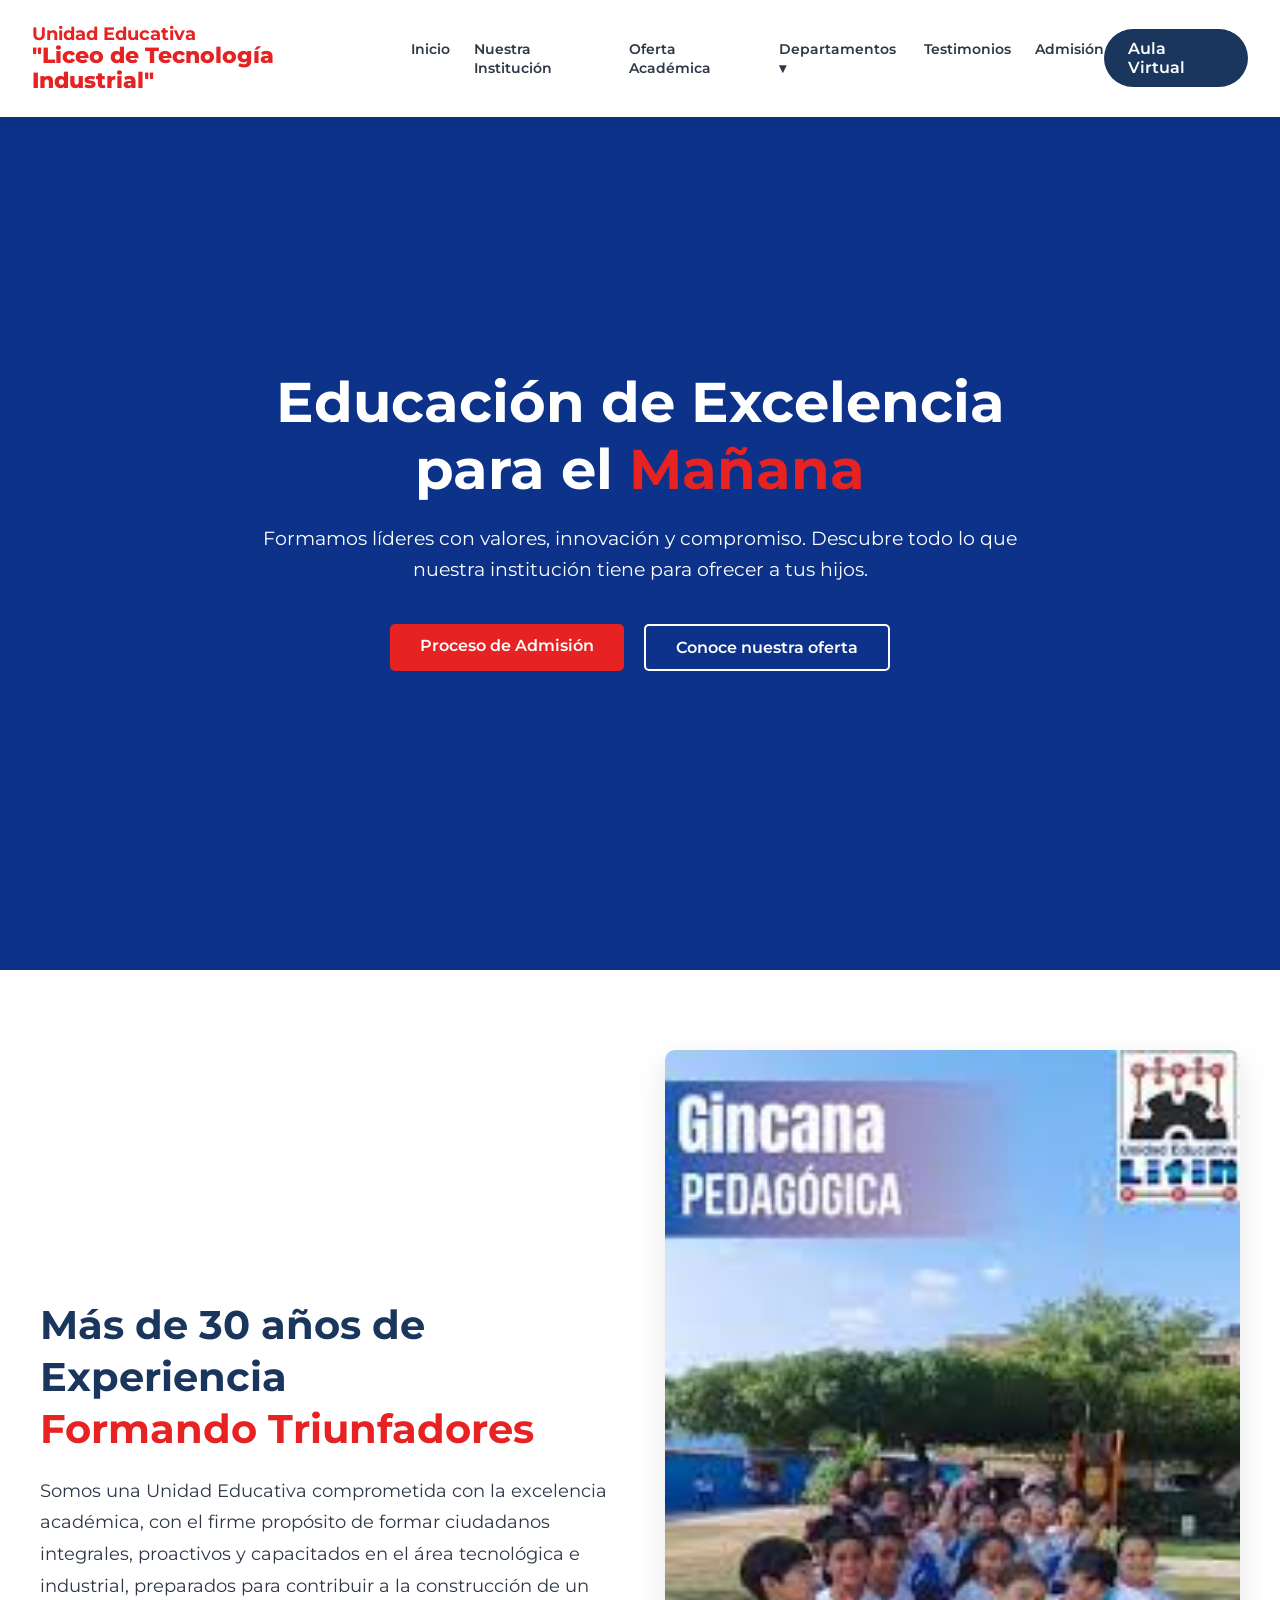
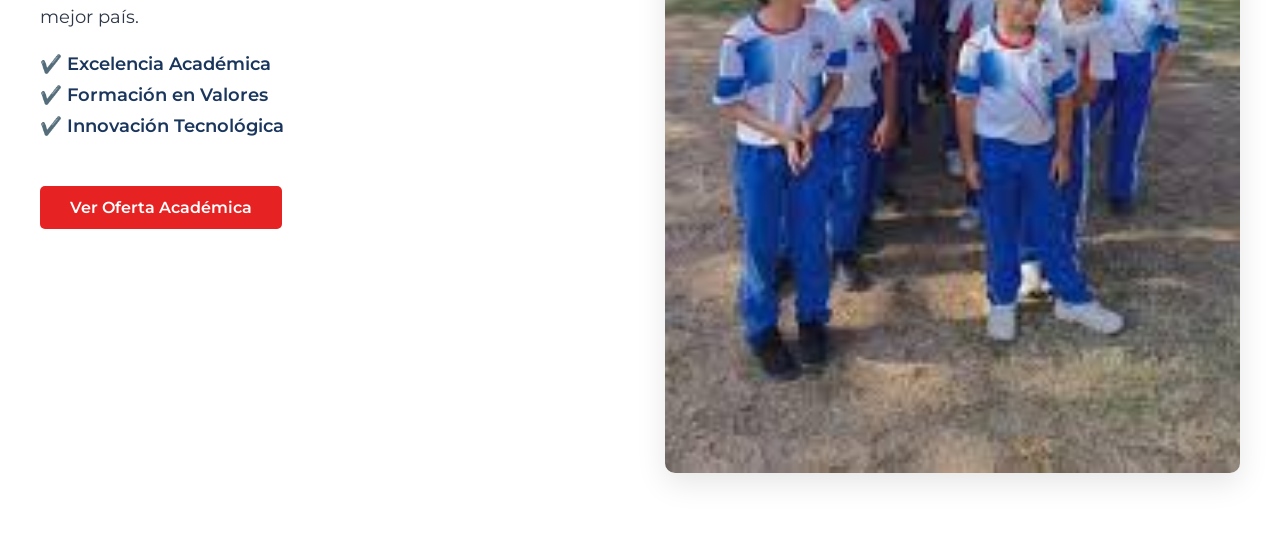
==== index.html @ 29c0e3f0 "Maqueta de la web" ====
<!DOCTYPE html>
<html lang="es">
<head>
    <meta charset="UTF-8">
    <meta name="viewport" content="width=device-width, initial-scale=1.0">
    <title>Instituto Educativo | Formando el futuro</title>
    <link rel="stylesheet" href="css/styles.css">
    <!-- Importando una fuente moderna de Google Fonts -->
    <link href="https://fonts.googleapis.com/css2?family=Montserrat:wght@400;600;800&display=swap" rel="stylesheet">
</head>
<body>

   <div id="navbar-placeholder"></div>

    <!-- HERO SECTION -->
    <section class="hero">
        <div class="hero-content">
            <h1>Educación de Excelencia para el <span>Mañana</span></h1>
            <p>Formamos líderes con valores, innovación y compromiso. Descubre todo lo que nuestra institución tiene para ofrecer a tus hijos.</p>
            <div class="hero-buttons">
                <a href="admision.html" class="btn-primary">Proceso de Admisión</a>
                <a href="oferta-academica.html" class="btn-secondary">Conoce nuestra oferta</a>
            </div>
        </div>
    </section>

    <section id="institucion" class="section-padding">
        <div class="container-grid">
            <div class="institucion-text">
                <h2>Más de 30 años de Experiencia <br><span>Formando Triunfadores</span></h2>
                <p>Somos una Unidad Educativa comprometida con la excelencia académica, con el firme propósito de formar ciudadanos integrales, proactivos y capacitados en el área tecnológica e industrial, preparados para contribuir a la construcción de un mejor país.</p>
                
                <ul class="valores-list">
                    <li>✔️ Excelencia Académica</li>
                    <li>✔️ Formación en Valores</li>
                    <li>✔️ Innovación Tecnológica</li>
                </ul>
                <a href="oferta-academica.html" class="btn-primary" style="margin-top: 20px; display: inline-block;">Ver Oferta Académica</a>
            </div>
            
            <div class="institucion-image">
                <img src="assets/img/estudiantes-primaria.jpg" alt="Estudiantes de Primaria en el Instituto">
            </div>
        </div>
    </section>

    <script src="js/main.js"></script>
</body>
</html>
---- css/styles.css ----
:root {
    --primary-color: #1a365d; /* Azul oscuro corporativo LITIN */
    --accent-color: #e62222;  /* Naranja/Dorado para resaltar botones */
    --text-color: #2d3748;    /* Gris oscuro para el texto (más fácil de leer que el negro puro) */
    --light-bg: #2632da;      /* Fondo claro y limpio */
    --white: #ffffff;
}

* {
    margin: 0;
    padding: 0;
    box-sizing: border-box;
    font-family: 'Montserrat', sans-serif;
}

body {
    color: var(--text-color);
    background-color: var(--light-bg);
}

/* --- HEADER & NAVBAR --- */
.header {
    background-color: var(--white);
    box-shadow: 0 2px 10px rgba(0,0,0,0.1);
    position: fixed;
    width: 100%;
    top: 0;
    z-index: 1000;
}

.nav-container {
    max-width: 1200px;
    margin: 0 auto;
    display: flex;
    justify-content: space-between;
    align-items: center;
    padding: 1rem 2rem;
}

.logo {
    font-size: 1.8rem;
    font-weight: 800;
    color: var(--primary-color);
    text-decoration: none;
}

.logo span {
    color: var(--accent-color);
}

.nav-menu {
    display: flex;
    list-style: none;
    gap: 1.5rem;
}

.nav-link {
    text-decoration: none;
    color: var(--text-color);
    font-weight: 600;
    font-size: 0.9rem;
    transition: color 0.3s ease;
}

.nav-link:hover {
    color: var(--primary-color);
}

/* Dropdown */
.dropdown {
    position: relative;
}

.dropdown-menu {
    display: none;
    position: absolute;
    top: 100%;
    left: 0;
    background-color: var(--white);
    box-shadow: 0 5px 15px rgba(0,0,0,0.1);
    list-style: none;
    min-width: 200px;
    border-radius: 5px;
    overflow: hidden;
}

.dropdown:hover .dropdown-menu {
    display: block; /* Se muestra al pasar el mouse */
}

.dropdown-menu li a {
    display: block;
    padding: 10px 20px;
    text-decoration: none;
    color: var(--text-color);
    transition: background 0.3s;
}

.dropdown-menu li a:hover {
    background-color: var(--light-bg);
    color: var(--primary-color);
}

/* Botón Aula Virtual */
.btn-aula-virtual {
    background-color: var(--primary-color);
    color: var(--white);
    padding: 10px 24px;
    border-radius: 50px;
    text-decoration: none;
    font-weight: 600;
    transition: background 0.3s ease, transform 0.2s;
}

.btn-aula-virtual:hover {
    background-color: #002244;
    transform: translateY(-2px);
}

/* --- HERO SECTION --- */
.hero {
    height: 100vh;
    background: linear-gradient(rgba(0, 51, 102, 0.7), rgba(0, 51, 102, 0.7)), 
                url('https://images.unsplash.com/photo-1523050854058-8df90110c9f1?ixlib=rb-4.0.3&auto=format&fit=crop&w=1920&q=80') center/cover;
    display: flex;
    align-items: center;
    justify-content: center;
    text-align: center;
    padding: 0 20px;
    margin-top: 70px; /* Compensa el navbar fijo */
}

.hero-content {
    max-width: 800px;
    color: var(--white);
}

.hero-content h1 {
    font-size: 3.5rem;
    margin-bottom: 20px;
    line-height: 1.2;
}

.hero-content h1 span {
    color: var(--accent-color);
}

.hero-content p {
    font-size: 1.2rem;
    margin-bottom: 40px;
    line-height: 1.6;
}

.hero-buttons {
    display: flex;
    gap: 20px;
    justify-content: center;
}

.btn-primary, .btn-secondary {
    padding: 12px 30px;
    border-radius: 5px;
    text-decoration: none;
    font-weight: 600;
    font-size: 1rem;
    transition: all 0.3s ease;
}

.btn-primary {
    background-color: var(--accent-color);
    color: var(--white);
}

.btn-primary:hover {
    background-color: #e68a00;
    transform: translateY(-3px);
}

.btn-secondary {
    background-color: transparent;
    color: var(--white);
    border: 2px solid var(--white);
}

.btn-secondary:hover {
    background-color: var(--white);
    color: var(--primary-color);
    transform: translateY(-3px);
}

.section-padding {
    padding: 80px 20px;
    background-color: var(--white);
}

.container-grid {
    max-width: 1200px;
    margin: 0 auto;
    display: grid;
    grid-template-columns: 1fr 1fr;
    gap: 50px;
    align-items: center;
}

/* --- NUESTRA INSTITUCIÓN --- */
.institucion-text h2 {
    font-size: 2.5rem;
    color: var(--primary-color);
    margin-bottom: 20px;
    line-height: 1.3;
}

.institucion-text h2 span {
    color: var(--accent-color);
}

.institucion-text p {
    font-size: 1.1rem;
    color: var(--text-color);
    line-height: 1.8;
    margin-bottom: 20px;
}

.valores-list {
    list-style: none;
    margin-bottom: 30px;
}

.valores-list li {
    font-size: 1.1rem;
    margin-bottom: 10px;
    font-weight: 600;
    color: var(--primary-color);
}

.institucion-image img {
    width: 100%;
    border-radius: 10px;
    box-shadow: 0 10px 30px rgba(0,0,0,0.1);
    transition: transform 0.3s ease;
}

.institucion-image img:hover {
    transform: scale(1.02);
}

/* --- RESPONSIVE DESIGN  --- */
@media (max-width: 768px) {
    .container-grid {
        grid-template-columns: 1fr; /* Pone el texto arriba y la imagen abajo */
        text-align: center;
    }
    
    .hero-content h1 {
        font-size: 2.5rem;
    }
    
    .nav-menu {
        display: none; /* Ocultamos el menú por ahora para la versión móvil */
    }
}

/* --- PAGINA INSTITUCION --- */

/* Banner Superior */
.page-banner {
    background: linear-gradient(rgba(0, 51, 102, 0.8), rgba(0, 51, 102, 0.8)), 
                url('../assets/img/fondo-institucion.jpg') center/cover;
    height: 400px;
    display: flex;
    align-items: center;
    justify-content: center;
    text-align: center;
    color: var(--white);
    padding-top: 80px;
}

.banner-content h1 {
    font-size: 3rem;
    letter-spacing: 2px;
}

.banner-content p {
    color: #a0aec0; /* Azul claro / grisáceo */
    max-width: 700px;
    margin: 20px auto;
    font-size: 1.2rem;
}

/* Misión y Visión */
.card-info {
    text-align: center;
    padding: 40px;
    background: var(--white);
    border-radius: 15px;
    box-shadow: 0 10px 25px rgba(0,0,0,0.05);
}

.icon-main {
    font-size: 3rem;
    color: var(--accent-color);
    margin-bottom: 20px;
}

/* Filosofía y Valores */
.filosofia {
    background-color: var(--primary-color);
    padding: 100px 20px;
    color: var(--white);
}

.filosofia-header {
    text-align: center;
    margin-bottom: 60px;
}

.filosofia-header h2 {
    font-size: 2.5rem;
    margin-bottom: 10px;
}

.valores-grid {
    display: grid;
    grid-template-columns: repeat(auto-fit, minmax(250px, 1fr));
    gap: 30px;
    max-width: 1200px;
    margin: 0 auto;
}

.valor-card {
    background: rgba(255, 255, 255, 0.1);
    padding: 30px;
    border-radius: 10px;
    text-align: center;
    transition: transform 0.3s ease;
    border: 1px solid rgba(255, 255, 255, 0.1);
}

.valor-card:hover {
    transform: translateY(-10px);
    background: var(--white);
    color: var(--primary-color);
}

.valor-card i {
    font-size: 2.5rem;
    margin-bottom: 15px;
    color: var(--accent-color);
}

/* Infraestructura */
.infra-list {
    list-style: none;
    margin-top: 30px;
}

.infra-list li {
    margin-bottom: 15px;
    font-size: 1.1rem;
    font-weight: 600;
}

.infra-list i {
    color: var(--accent-color);
    margin-right: 10px;
}

.infra-gallery {
    display: grid;
    grid-template-columns: 1fr 1fr;
    gap: 15px;
}

.img-infra {
    width: 100%;
    height: 250px;
    object-fit: cover;
    border-radius: 10px;
}

/* Responsive */
@media (max-width: 768px) {
    .infra-gallery {
        grid-template-columns: 1fr;
    }
}

/* Estilos para el Logo Largo */
.logo {
    display: flex;
    flex-direction: column; /* Apila el texto en dos líneas */
    line-height: 1.1; /* Reduce el espacio entre líneas */
    text-decoration: none;
}

.logo-top {
    font-size: 1.1rem; /* Más pequeño arriba */
    font-weight: 700;
    color: var(--primary-color);
    text-transform: none;
}

.logo-bottom {
    font-size: 1.4rem; /* Más grande y llamativo abajo */
    font-weight: 800;
    color: var(--primary-color);
}

.logo-bottom span {
    color: var(--accent-color); /* El punto final naranja/rojo */
}

/* Ajuste del contenedor para dar espacio al nombre largo */
.nav-container {
    max-width: 1400px; /* Ampliamos un poco el contenedor para que quepa todo */
    padding: 0.5rem 2rem;
}

/* Evitar que el menú se pegue demasiado al logo */
.navbar {
    margin-left: 20px;
}

/* Responsive: reducir tamaño en tablets */
@media (max-width: 1024px) {
    .logo-top { font-size: 0.9rem; }
    .logo-bottom { font-size: 1.1rem; }
}

/* --- OFERTA ACADÉMICA --- */

/* Común */
.oferta-header {
    text-align: center;
    margin-bottom: 50px;
    padding-top: 100px;
}

.title-highlight {
    font-size: 2.8rem;
    font-weight: 800;
}

.title-highlight span {
    background-color: var(--primary-color);
    color: var(--white);
    padding: 0 15px;
    border-radius: 5px;
}

.subtitle-gray { color: #718096; max-width: 600px; margin: 15px auto; }

/* Sección Primaria (Blanco con degradado) */
.oferta-primaria {
    background: linear-gradient(180deg, #ebf8ff 0%, #ffffff 100%);
    padding-bottom: 80px;
}

.programas-grid {
    display: grid;
    grid-template-columns: repeat(auto-fit, minmax(300px, 1fr));
    gap: 30px;
    max-width: 1200px;
    margin: 0 auto;
}

.programa-card {
    background: var(--white);
    padding: 40px;
    border-radius: 20px;
    text-align: center;
    box-shadow: 0 10px 20px rgba(0,0,0,0.05);
}

.icon-box {
    width: 80px;
    height: 80px;
    margin: 0 auto 20px;
    display: flex;
    align-items: center;
    justify-content: center;
    font-size: 2rem;
    border-radius: 50%;
}

.icon-box.red { background: #fff5f5; color: #e53e3e; }
.icon-box.blue { background: #ebf8ff; color: #3182ce; }
.icon-box.cyan { background: #e6fffa; color: #38b2ac; }

/* Sección Media General (Slate Oscuro) */
.oferta-media {
    background-color: #2d3748; /* Color Slate */
    color: var(--white);
    padding: 100px 20px;
}

.subtitle-light { color: #a0aec0; max-width: 600px; margin: 15px auto; }

.media-stats {
    display: flex;
    justify-content: center;
    gap: 50px;
    margin-bottom: 60px;
}

.stat-item { text-align: center; }
.stat-item span {
    display: block;
    font-size: 2.5rem;
    font-weight: 800;
    color: var(--accent-color);
}

.industrial-item {
    margin-top: 30px;
    border-left: 4px solid var(--accent-color);
    padding-left: 20px;
}

.industrial-item h4 { font-size: 1.3rem; margin-bottom: 10px; color: var(--accent-color); }

.img-styled {
    width: 100%;
    border-radius: 15px;
    margin-bottom: 20px;
    border: 5px solid rgba(255,255,255,0.1);
    box-shadow: 0 15px 30px rgba(0,0,0,0.3);
}

/* Contenedor de imágenes ajustado */
.formacion-images-wrapper {
    display: flex;
    flex-direction: column;
    align-items: flex-end; /* Las alinea a la derecha para dar aire al texto */
    gap: 20px;
}

.img-mini {
    width: 80%; /* Reducimos del 100% al 80% para que sean menos imponentes */
    max-width: 450px; /* Evita que crezcan demasiado en pantallas grandes */
    height: auto;
    border-radius: 12px;
    border: 3px solid rgba(255, 255, 255, 0.05); /* Borde más sutil */
    box-shadow: 0 15px 35px rgba(0, 0, 0, 0.4);
    transition: transform 0.4s ease, border-color 0.4s ease;
}

/* Efecto al pasar el mouse (Sutileza Senior) */
.img-mini:hover {
    transform: scale(1.03) translateY(-5px);
    border-color: var(--accent-color);
}

/* Ajuste de la cuadrícula para que el texto tenga más protagonismo */
@media (min-width: 769px) {
    .formacion-industrial .container-grid {
        grid-template-columns: 1.2fr 0.8fr; /* El texto ocupa el 60% y las fotos el 40% */
        gap: 80px; /* Más separación entre columnas */
    }
}

/* --- DEPARTAMENTOS --- */
.dept-hero {
    background: var(--primary-color);
    padding: 120px 20px 60px;
    text-align: center;
    color: var(--white);
}

.dept-grid {
    display: grid;
    grid-template-columns: repeat(auto-fit, minmax(300px, 1fr));
    gap: 30px;
    margin-top: -50px; /* Hace que las primeras tarjetas "entren" un poco en el hero */
}

.dept-card {
    background: var(--white);
    padding: 40px;
    border-radius: 15px;
    box-shadow: 0 10px 30px rgba(0,0,0,0.08);
    transition: all 0.3s ease;
    text-align: center;
    border-bottom: 4px solid transparent;
}

.dept-card:hover {
    transform: translateY(-10px);
    border-bottom: 4px solid var(--accent-color);
}

.dept-icon {
    font-size: 2.5rem;
    color: var(--primary-color);
    margin-bottom: 20px;
}

.dept-card h3 {
    margin-bottom: 15px;
    color: var(--primary-color);
}

.dept-card p {
    font-size: 0.95rem;
    color: #666;
    margin-bottom: 20px;
    line-height: 1.6;
}

.btn-link {
    text-decoration: none;
    color: var(--accent-color);
    font-weight: 700;
    text-transform: uppercase;
    font-size: 0.8rem;
    letter-spacing: 1px;
}

.dept-grid {
    display: flex; /* Cambiamos de grid a flex para mayor control de alineación */
    flex-wrap: wrap;
    justify-content: center; /* Esto centra las tarjetas de la última fila */
    gap: 30px;
    margin-top: -50px;
}

.dept-card {
    flex: 1 1 300px; /* Permite que crezcan un poco pero tengan un mínimo de 300px */
    max-width: 350px; /* Evita que se estiren demasiado */
}

.cta-card {
    border: 2px dashed var(--accent-color);
    background-color: #fffaf0; /* Un tono muy levemente naranja */
}
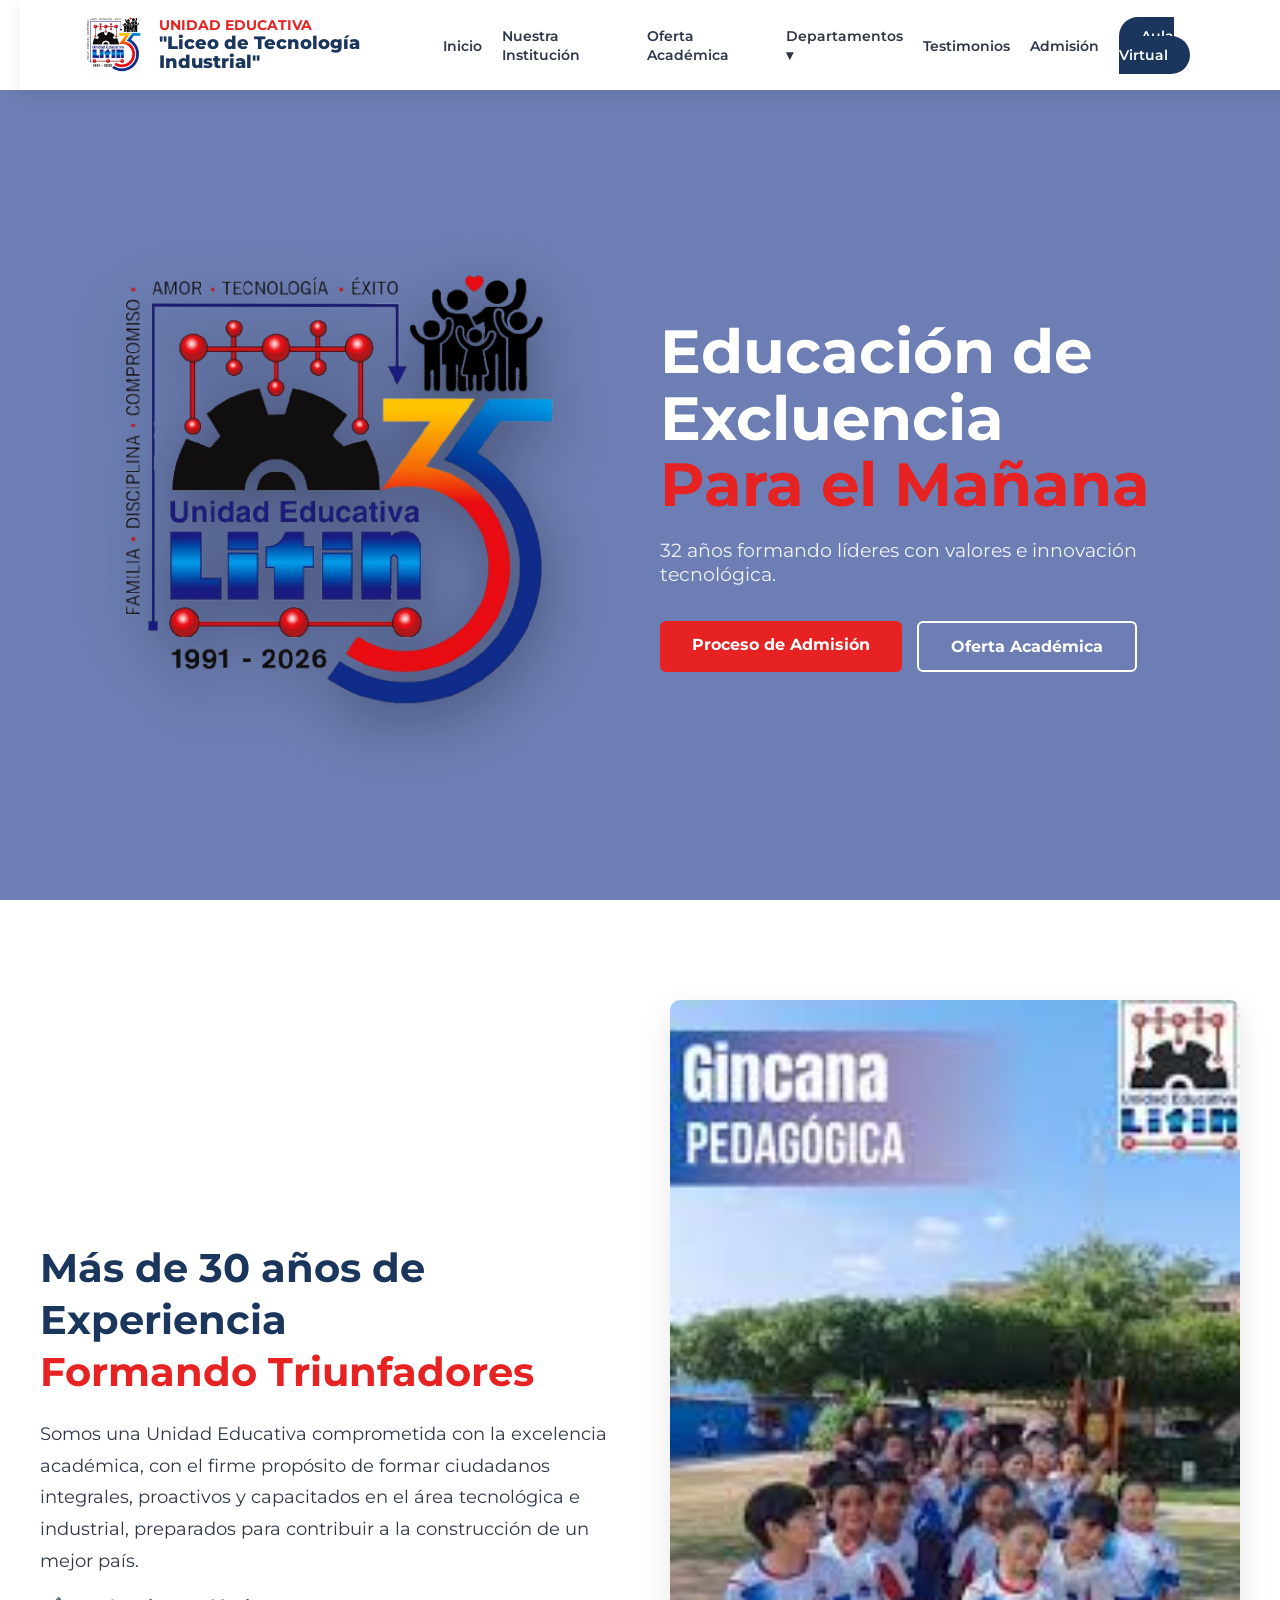
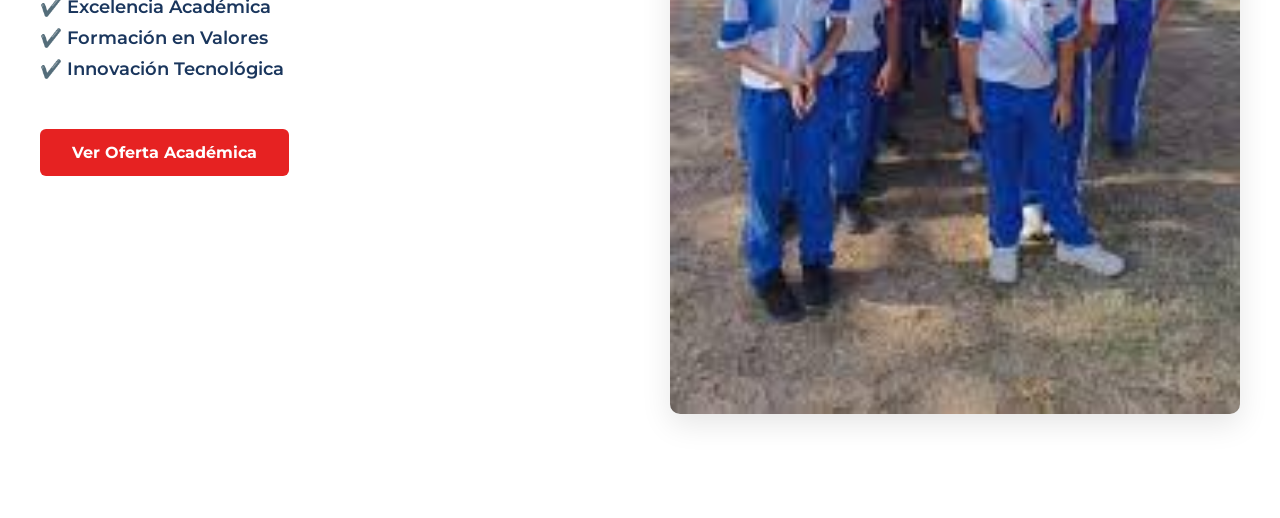
==== commit 87680ffd: "video en el hero y navbar acomodado" ====
--- a/index.html
+++ b/index.html
@@ -14,15 +14,31 @@
 
     <!-- HERO SECTION -->
     <section class="hero">
-        <div class="hero-content">
-            <h1>Educación de Excelencia para el <span>Mañana</span></h1>
-            <p>Formamos líderes con valores, innovación y compromiso. Descubre todo lo que nuestra institución tiene para ofrecer a tus hijos.</p>
+    <div class="video-container">
+        <video autoplay muted loop playsinline class="video-bg">
+            <source src="assets/video/video-litin.mp4" type="video/mp4">
+        </video>
+    </div>
+    <div class="overlay"></div>
+
+    <div class="container hero-wrapper">
+        
+        <div class="hero-image-side">
+            <img src="assets/img/logo-litin-sinfondo.png" alt="Escudo 32 Años LITIN" class="hero-main-logo">
+        </div>
+
+        <div class="hero-text-side">
+            <h1>Educación de <br>Excluencia <br><span>Para el Mañana</span></h1>
+            <p>32 años formando líderes con valores e innovación tecnológica.</p>
+            
             <div class="hero-buttons">
                 <a href="admision.html" class="btn-primary">Proceso de Admisión</a>
-                <a href="oferta-academica.html" class="btn-secondary">Conoce nuestra oferta</a>
+                <a href="oferta-academica.html" class="btn-secondary">Oferta Académica</a>
             </div>
         </div>
-    </section>
+
+    </div>
+</section>
 
     <section id="institucion" class="section-padding">
         <div class="container-grid">
--- a/css/styles.css
+++ b/css/styles.css
@@ -1,10 +1,13 @@
-
+/* ==========================================================================
+   1. VARIABLES Y RESET
+   ========================================================================== */
 :root {
-    --primary-color: #1a365d; /* Azul oscuro corporativo LITIN */
-    --accent-color: #e62222;  /* Naranja/Dorado para resaltar botones */
-    --text-color: #2d3748;    /* Gris oscuro para el texto (más fácil de leer que el negro puro) */
-    --light-bg: #2632da;      /* Fondo claro y limpio */
+    --primary-color: #1a365d; /* Azul LITIN */
+    --accent-color: #e62222;  /* Rojo/Naranja Institucional */
+    --text-color: #2d3748;    /* Gris para lectura */
+    --light-bg: #f7fafc;      /* Fondo secciones claras */
     --white: #ffffff;
+    --nav-height: 90px;
 }
 
 * {
@@ -16,58 +19,89 @@
 
 body {
     color: var(--text-color);
-    background-color: var(--light-bg);
-}
-
-/* --- HEADER & NAVBAR --- */
-.header {
     background-color: var(--white);
-    box-shadow: 0 2px 10px rgba(0,0,0,0.1);
+    padding-top: var(--nav-height); /* Evita que el contenido se meta bajo el menú */
+}
+
+/* ==========================================================================
+   2. NAVBAR (UNIFICADA)
+   ========================================================================== */
+.navbar {
+    background: var(--white);
+    height: var(--nav-height);
+    width: 100%;
     position: fixed;
-    width: 100%;
     top: 0;
-    z-index: 1000;
+    left: 0;
+    display: flex;
+    align-items: center;
+    box-shadow: 0 4px 15px rgba(0,0,0,0.08);
+    z-index: 9999;
 }
 
 .nav-container {
-    max-width: 1200px;
+    width: 95%;
+    max-width: 1400px;
     margin: 0 auto;
     display: flex;
     justify-content: space-between;
     align-items: center;
-    padding: 1rem 2rem;
-}
-
-.logo {
-    font-size: 1.8rem;
+}
+
+/* Identidad Visual en Nav (Brand) */
+.nav-brand {
+    display: flex;
+    align-items: center;
+    text-decoration: none;
+    gap: 15px;
+}
+
+.brand-img {
+    height: 60px;
+    width: auto;
+    transition: transform 0.3s ease;
+}
+
+.brand-text {
+    display: flex;
+    flex-direction: column;
+    line-height: 1.1;
+}
+
+.brand-title {
+    font-size: 0.85rem;
+    font-weight: 700;
+    color: var(--accent-color);
+    text-transform: uppercase;
+}
+
+.brand-sub {
+    font-size: 1.1rem;
     font-weight: 800;
     color: var(--primary-color);
-    text-decoration: none;
-}
-
-.logo span {
-    color: var(--accent-color);
-}
-
+}
+
+/* Menú de Navegación */
 .nav-menu {
     display: flex;
+    align-items: center;
+    gap: 20px;
     list-style: none;
-    gap: 1.5rem;
-}
-
-.nav-link {
+}
+
+.nav-menu a {
     text-decoration: none;
     color: var(--text-color);
+    font-size: 0.9rem;
     font-weight: 600;
-    font-size: 0.9rem;
-    transition: color 0.3s ease;
-}
-
-.nav-link:hover {
-    color: var(--primary-color);
-}
-
-/* Dropdown */
+    transition: color 0.3s;
+}
+
+.nav-menu a:hover {
+    color: var(--accent-color);
+}
+
+/* Dropdown de Departamentos */
 .dropdown {
     position: relative;
 }
@@ -80,90 +114,134 @@
     background-color: var(--white);
     box-shadow: 0 5px 15px rgba(0,0,0,0.1);
     list-style: none;
-    min-width: 200px;
-    border-radius: 5px;
-    overflow: hidden;
+    min-width: 220px;
+    border-radius: 8px;
+    padding: 10px 0;
 }
 
 .dropdown:hover .dropdown-menu {
-    display: block; /* Se muestra al pasar el mouse */
+    display: block;
 }
 
 .dropdown-menu li a {
+    padding: 10px 20px;
     display: block;
-    padding: 10px 20px;
-    text-decoration: none;
-    color: var(--text-color);
-    transition: background 0.3s;
 }
 
 .dropdown-menu li a:hover {
     background-color: var(--light-bg);
-    color: var(--primary-color);
-}
-
-/* Botón Aula Virtual */
-.btn-aula-virtual {
-    background-color: var(--primary-color);
+}
+
+/* Botón Aula Virtual en Nav */
+.btn-aula {
+    background: var(--primary-color) !important;
+    color: var(--white) !important;
+    padding: 10px 22px !important;
+    border-radius: 50px;
+    transition: all 0.3s ease !important;
+}
+
+.btn-aula:hover {
+    background: #2c5282 !important;
+    transform: translateY(-2px);
+}
+
+/* ==========================================================================
+   3. HERO SECTION (LAYOUT 50/50 CON VIDEO)
+   ========================================================================== */
+.hero {
+    position: relative;
+    height: calc(100vh - var(--nav-height));
+    display: flex;
+    align-items: center;
+    overflow: hidden;
+}
+
+.video-container {
+    position: absolute;
+    top: 0;
+    left: 0;
+    width: 100%;
+    height: 100%;
+    z-index: -2;
+}
+
+.video-bg {
+    width: 100%;
+    height: 100%;
+    object-fit: cover;
+}
+
+.overlay {
+    position: absolute;
+    top: 0;
+    left: 0;
+    width: 100%;
+    height: 100%;
+    background: rgba(30, 58, 138, 0.65); /* Azul translúcido */
+    z-index: -1;
+}
+
+.hero-wrapper {
+    display: flex;
+    align-items: center;
+    justify-content: space-between;
+    width: 90%;
+    max-width: 1300px;
+    margin: 0 auto;
+    z-index: 10;
+    gap: 40px;
+}
+
+/* Lado del Escudo */
+.hero-image-side {
+    flex: 1;
+    display: flex;
+    justify-content: center;
+}
+
+.hero-main-logo {
+    width: 100%;
+    max-width: 480px;
+    filter: drop-shadow(0 15px 30px rgba(0,0,0,0.4));
+}
+
+/* Lado del Contenido */
+.hero-text-side {
+    flex: 1;
     color: var(--white);
-    padding: 10px 24px;
-    border-radius: 50px;
+    text-align: left;
+}
+
+.hero-text-side h1 {
+    font-size: 3.8rem;
+    line-height: 1.1;
+    margin-bottom: 20px;
+}
+
+.hero-text-side h1 span {
+    color: var(--accent-color);
+}
+
+.hero-text-side p {
+    font-size: 1.2rem;
+    margin-bottom: 35px;
+    opacity: 0.9;
+}
+
+.hero-buttons {
+    display: flex;
+    gap: 15px;
+}
+
+/* ==========================================================================
+   4. COMPONENTES GLOBALES (BOTONES Y CARDS)
+   ========================================================================== */
+.btn-primary, .btn-secondary {
+    padding: 14px 32px;
+    border-radius: 6px;
     text-decoration: none;
-    font-weight: 600;
-    transition: background 0.3s ease, transform 0.2s;
-}
-
-.btn-aula-virtual:hover {
-    background-color: #002244;
-    transform: translateY(-2px);
-}
-
-/* --- HERO SECTION --- */
-.hero {
-    height: 100vh;
-    background: linear-gradient(rgba(0, 51, 102, 0.7), rgba(0, 51, 102, 0.7)), 
-                url('https://images.unsplash.com/photo-1523050854058-8df90110c9f1?ixlib=rb-4.0.3&auto=format&fit=crop&w=1920&q=80') center/cover;
-    display: flex;
-    align-items: center;
-    justify-content: center;
-    text-align: center;
-    padding: 0 20px;
-    margin-top: 70px; /* Compensa el navbar fijo */
-}
-
-.hero-content {
-    max-width: 800px;
-    color: var(--white);
-}
-
-.hero-content h1 {
-    font-size: 3.5rem;
-    margin-bottom: 20px;
-    line-height: 1.2;
-}
-
-.hero-content h1 span {
-    color: var(--accent-color);
-}
-
-.hero-content p {
-    font-size: 1.2rem;
-    margin-bottom: 40px;
-    line-height: 1.6;
-}
-
-.hero-buttons {
-    display: flex;
-    gap: 20px;
-    justify-content: center;
-}
-
-.btn-primary, .btn-secondary {
-    padding: 12px 30px;
-    border-radius: 5px;
-    text-decoration: none;
-    font-weight: 600;
-    font-size: 1rem;
+    font-weight: 700;
     transition: all 0.3s ease;
 }
 
@@ -173,25 +251,25 @@
 }
 
 .btn-primary:hover {
-    background-color: #e68a00;
+    background-color: #c53030;
     transform: translateY(-3px);
 }
 
 .btn-secondary {
-    background-color: transparent;
+    border: 2px solid var(--white);
     color: var(--white);
-    border: 2px solid var(--white);
 }
 
 .btn-secondary:hover {
     background-color: var(--white);
     color: var(--primary-color);
-    transform: translateY(-3px);
-}
-
+}
+
+/* ==========================================================================
+   5. SECCIONES DE CONTENIDO (INSTITUCION / OFERTA)
+   ========================================================================== */
 .section-padding {
-    padding: 80px 20px;
-    background-color: var(--white);
+    padding: 100px 20px;
 }
 
 .container-grid {
@@ -199,8 +277,84 @@
     margin: 0 auto;
     display: grid;
     grid-template-columns: 1fr 1fr;
-    gap: 50px;
-    align-items: center;
+    gap: 60px;
+    align-items: center;
+}
+
+.img-styled {
+    width: 100%;
+    border-radius: 15px;
+    box-shadow: 0 20px 40px rgba(0,0,0,0.1);
+}
+
+/* ==========================================================================
+   6. DEPARTAMENTOS (LAYOUT CENTRADO)
+   ========================================================================== */
+.dept-grid {
+    display: flex;
+    flex-wrap: wrap;
+    justify-content: center;
+    gap: 30px;
+    margin-top: -60px;
+}
+
+.dept-card {
+    flex: 0 1 350px;
+    background: var(--white);
+    padding: 40px;
+    border-radius: 15px;
+    box-shadow: 0 10px 30px rgba(0,0,0,0.08);
+    text-align: center;
+    border-bottom: 4px solid transparent;
+    transition: all 0.3s ease;
+}
+
+.dept-card:hover {
+    transform: translateY(-10px);
+    border-bottom: 4px solid var(--accent-color);
+}
+
+.dept-icon {
+    font-size: 2.5rem;
+    color: var(--primary-color);
+    margin-bottom: 20px;
+}
+
+.cta-card {
+    border: 2px dashed var(--accent-color);
+    background-color: #fffaf0;
+}
+
+/* ==========================================================================
+   7. RESPONSIVE DESIGN
+   ========================================================================== */
+@media (max-width: 992px) {
+    .hero-wrapper {
+        flex-direction: column;
+        text-align: center;
+    }
+
+    .hero-text-side {
+        text-align: center;
+    }
+
+    .hero-buttons {
+        justify-content: center;
+    }
+
+    .hero-text-side h1 {
+        font-size: 2.8rem;
+    }
+}
+
+@media (max-width: 768px) {
+    .nav-menu {
+        display: none; /* Idealmente aquí implementarías un menú hamburguesa */
+    }
+
+    .container-grid {
+        grid-template-columns: 1fr;
+    }
 }
 
 /* --- NUESTRA INSTITUCIÓN --- */
@@ -247,17 +401,8 @@
 
 /* --- RESPONSIVE DESIGN  --- */
 @media (max-width: 768px) {
-    .container-grid {
-        grid-template-columns: 1fr; /* Pone el texto arriba y la imagen abajo */
-        text-align: center;
-    }
-    
     .hero-content h1 {
         font-size: 2.5rem;
-    }
-    
-    .nav-menu {
-        display: none; /* Ocultamos el menú por ahora para la versión móvil */
     }
 }
 
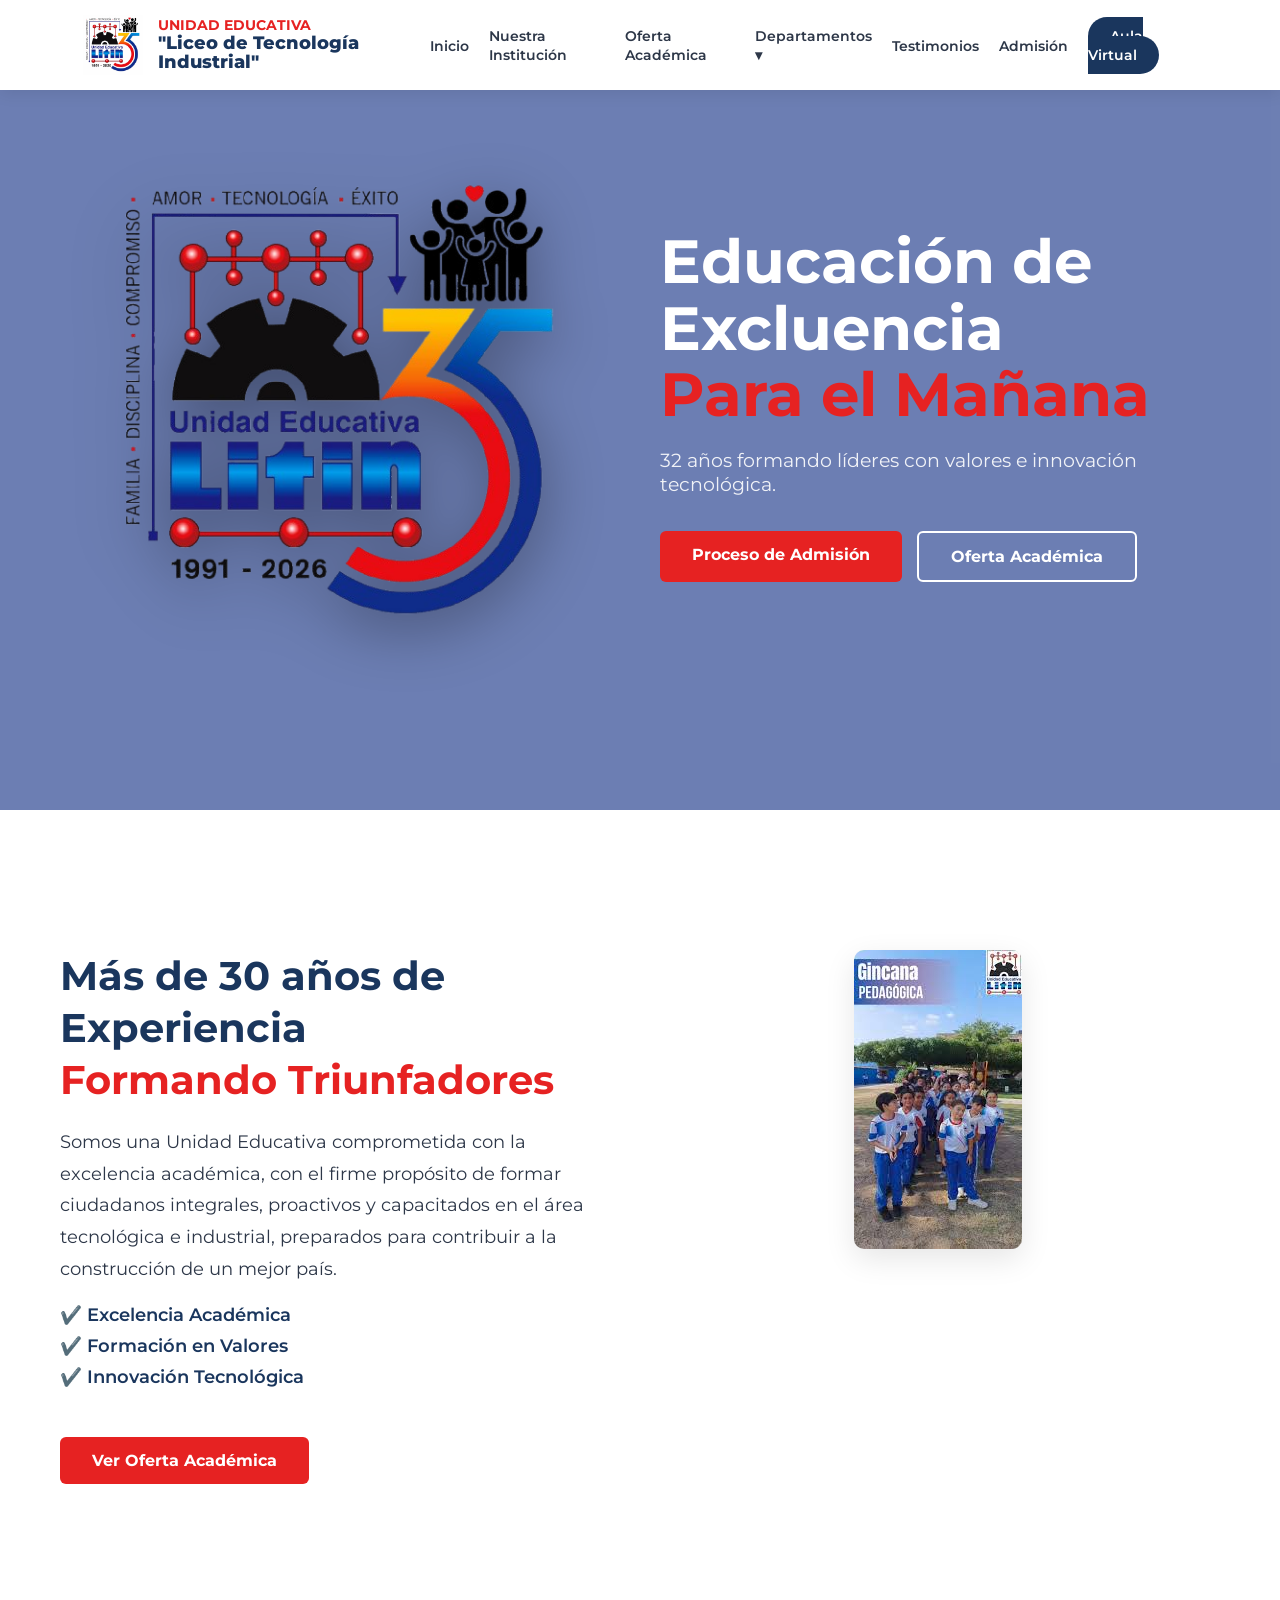
==== commit c9b3ef33: "Navbar y departamentos acomodados" ====
--- a/index.html
+++ b/index.html
@@ -3,7 +3,7 @@
 <head>
     <meta charset="UTF-8">
     <meta name="viewport" content="width=device-width, initial-scale=1.0">
-    <title>Instituto Educativo | Formando el futuro</title>
+    <title>Instituto Educativo LITIN</title>
     <link rel="stylesheet" href="css/styles.css">
     <!-- Importando una fuente moderna de Google Fonts -->
     <link href="https://fonts.googleapis.com/css2?family=Montserrat:wght@400;600;800&display=swap" rel="stylesheet">
--- a/css/styles.css
+++ b/css/styles.css
@@ -20,7 +20,11 @@
 body {
     color: var(--text-color);
     background-color: var(--white);
-    padding-top: var(--nav-height); /* Evita que el contenido se meta bajo el menú */
+    overflow-x: hidden;
+    margin: 0 !important;
+    padding: 0 !important;
+    width: 100% !important;
+    overflow-x: hidden;
 }
 
 /* ==========================================================================
@@ -29,24 +33,29 @@
 .navbar {
     background: var(--white);
     height: var(--nav-height);
-    width: 100%;
+    width: 100%; /* Cambiado de 100vw a 100% para evitar desbordes con scrollbars */
     position: fixed;
     top: 0;
     left: 0;
     display: flex;
+    justify-content: center; 
     align-items: center;
     box-shadow: 0 4px 15px rgba(0,0,0,0.08);
     z-index: 9999;
+    margin: 0 !important; /* ¡FIX CRÍTICO! Anula el margin-left: 20px de abajo */
+    padding: 0;
 }
 
 .nav-container {
-    width: 95%;
+    width: 92%; /* Mantiene el recorte estético centrado que querías */
     max-width: 1400px;
-    margin: 0 auto;
     display: flex;
     justify-content: space-between;
     align-items: center;
-}
+    height: 100%;
+    padding: 0; /* Reseteamos paddings innecesarios */
+    margin: 0 auto; /* Centra perfectamente el bloque de elementos */
+}   
 
 /* Identidad Visual en Nav (Brand) */
 .nav-brand {
@@ -54,6 +63,7 @@
     align-items: center;
     text-decoration: none;
     gap: 15px;
+    
 }
 
 .brand-img {
@@ -411,7 +421,7 @@
 /* Banner Superior */
 .page-banner {
     background: linear-gradient(rgba(0, 51, 102, 0.8), rgba(0, 51, 102, 0.8)), 
-                url('../assets/img/fondo-institucion.jpg') center/cover;
+                url('../assets/img/primaria-referencia.png') center/cover;
     height: 400px;
     display: flex;
     align-items: center;
@@ -563,9 +573,7 @@
 }
 
 /* Evitar que el menú se pegue demasiado al logo */
-.navbar {
-    margin-left: 20px;
-}
+
 
 /* Responsive: reducir tamaño en tablets */
 @media (max-width: 1024px) {
@@ -778,4 +786,397 @@
 .cta-card {
     border: 2px dashed var(--accent-color);
     background-color: #fffaf0; /* Un tono muy levemente naranja */
+}
+
+/* --- SECCIÓN TESTIMONIOS --- */
+.testimonios-section {
+    padding: 140px 5% 80px; /* 140px arriba para dar espacio extra al Navbar */
+    background-color: var(--light-bg);
+    min-height: 100vh;
+    display: flex;
+    flex-direction: column;
+    align-items: center; /* Centra el contenido horizontalmente */
+}
+
+.testimonios-header {
+    text-align: center;
+    margin-bottom: 80px;
+    width: 100%;
+}
+
+.testimonios-header .top-subtitle {
+    color: var(--accent-color);
+    text-transform: uppercase;
+    letter-spacing: 4px;
+    font-size: 0.8rem;
+    font-weight: 900;
+    display: block;
+}
+
+.testimonios-header .main-title {
+    font-size: clamp(2rem, 5vw, 3rem); /* Tamaño fluido para móviles */
+    color: var(--primary-color);
+    text-transform: uppercase;
+    font-weight: 900;
+    margin: 10px 0;
+}
+
+.testimonios-header .main-title span {
+    font-style: italic;
+    color: #94a3b8;
+    font-weight: 400;
+}
+
+.title-line {
+    height: 6px;
+    width: 100px;
+    background: var(--primary-color);
+    margin: 15px auto 0;
+    border-radius: 10px;
+}
+
+/* --- GRID DE TARJETAS --- */
+.container-grid {
+    display: grid;
+    /* Crea columnas de mínimo 300px, centradas automáticamente */
+    grid-template-columns: repeat(auto-fit, minmax(320px, 1fr)); 
+    gap: 50px 30px; /* Más espacio vertical para que no choquen los iconos */
+    width: 100%;
+    max-width: 1200px;
+    justify-content: center; 
+    align-items: stretch; /* Hace que todas las tarjetas midan lo mismo de alto */
+}
+
+/* --- ESTILO DE TARJETA --- */
+.testimonial-card {
+    background: var(--white);
+    padding: 60px 35px 35px;
+    border-radius: 30px;
+    box-shadow: 0 15px 35px rgba(0,0,0,0.06);
+    position: relative;
+    transition: transform 0.3s ease, box-shadow 0.3s ease;
+    display: flex;
+    flex-direction: column;
+    justify-content: space-between;
+    width: 100%;
+    max-width: 400px;
+    margin: 0 auto; /* Centra la tarjeta en su columna */
+}
+
+.testimonial-card:hover {
+    transform: translateY(-10px);
+    box-shadow: 0 20px 40px rgba(0,0,0,0.1);
+}
+
+/* Icono de Comilla */
+.quote-icon {
+    position: absolute;
+    top: -25px;
+    left: 35px;
+    width: 55px;
+    height: 55px;
+    display: flex;
+    align-items: center;
+    justify-content: center;
+    color: white;
+    font-size: 1.4rem;
+    border-radius: 15px;
+    z-index: 10;
+}
+
+/* Colores Dinámicos */
+.border-blue { border-bottom: 8px solid var(--primary-color); }
+.border-red { border-bottom: 8px solid var(--accent-color); }
+.border-dark { border-bottom: 8px solid #1e293b; }
+
+.bg-blue { background-color: var(--primary-color); }
+.bg-red { background-color: var(--accent-color); }
+.bg-dark { background-color: #1e293b; }
+
+.testimonial-text {
+    font-style: italic;
+    color: #475569;
+    line-height: 1.7;
+    margin-bottom: 25px;
+    font-size: 1rem;
+}
+
+/* Autor */
+.testimonial-author {
+    display: flex;
+    align-items: center;
+    gap: 15px;
+    border-top: 1px solid #f1f5f9;
+    padding-top: 20px;
+}
+
+.author-avatar {
+    width: 45px;
+    height: 45px;
+    background: #f8fafc;
+    border-radius: 50%;
+    display: flex;
+    align-items: center;
+    justify-content: center;
+    font-weight: 900;
+    font-size: 0.8rem;
+    border: 2px solid #e2e8f0;
+}
+
+.author-info h4 {
+    font-size: 0.85rem;
+    text-transform: uppercase;
+    color: var(--primary-color);
+    margin: 0;
+}
+
+.author-info p {
+    font-size: 0.65rem;
+    color: #64748b;
+    margin: 0;
+    text-transform: uppercase;
+}
+
+/* Ajuste para anclas */
+section[id] {
+    scroll-margin-top: 100px;
+}
+
+/* --- SECCIÓN ADMISIÓN --- */
+.admision-section {
+    padding: 140px 5% 80px;
+    background-color: var(--white);
+    min-height: 100vh;
+}
+
+.admision-header {
+    text-align: center;
+    margin-bottom: 60px;
+}
+
+.admision-container {
+    max-width: 1200px;
+    margin: 0 auto;
+    display: grid;
+    grid-template-columns: 1.5fr 1fr; /* Una columna más ancha que la otra */
+    gap: 60px;
+    align-items: center;
+}
+
+/* Lista de Pasos */
+.step-item {
+    display: flex;
+    gap: 20px;
+    margin-bottom: 30px;
+    padding: 20px;
+    background: #f8fafc;
+    border-radius: 15px;
+    transition: 0.3s;
+}
+
+.step-item:hover { background: #f1f5f9; }
+
+.step-number {
+    font-size: 1.5rem;
+    font-weight: 900;
+    color: var(--accent-color);
+    opacity: 0.5;
+}
+
+.step-text h4 {
+    color: var(--primary-color);
+    margin-bottom: 5px;
+    text-transform: uppercase;
+}
+
+/* Tarjeta de Descarga */
+.download-card {
+    background: var(--primary-color);
+    color: white;
+    padding: 50px 40px;
+    border-radius: 40px;
+    text-align: center;
+    box-shadow: 0 20px 40px rgba(0, 48, 102, 0.2);
+}
+
+.download-icon {
+    font-size: 4rem;
+    margin-bottom: 20px;
+    color: #e2e8f0;
+}
+
+.download-card h3 {
+    font-size: 1.8rem;
+    margin-bottom: 15px;
+}
+
+.btn-download {
+    display: inline-flex;
+    align-items: center;
+    gap: 10px;
+    background: var(--accent-color);
+    color: white;
+    padding: 15px 30px;
+    border-radius: 50px;
+    text-decoration: none;
+    font-weight: 800;
+    margin-top: 30px;
+    transition: 0.3s;
+    text-transform: uppercase;
+}
+
+.btn-download:hover {
+    background: #a11a1a;
+    transform: scale(1.05);
+}
+
+/* Responsive */
+@media (max-width: 992px) {
+    .admision-container {
+        grid-template-columns: 1fr;
+    }
+    .download-card { order: -1; } /* Sube la descarga arriba en móviles */
+}
+
+/* --- DEPARTAMENTOS Cultura --- */
+/* --- SECCIÓN HERO DEPARTAMENTOS --- */
+.hero-departamento {
+    position: relative;
+    padding: 120px 5%;
+    min-height: 450px;
+    display: flex;
+    align-items: center;
+    justify-content: center;
+    text-align: center;
+    color: white;
+    /* Aseguramos que la imagen ocupe todo el espacio sin repetirse */
+    background-size: cover !important;
+    background-position: center !important;
+    background-repeat: no-repeat !important;
+    background-attachment: fixed;
+    z-index: 1;
+}
+
+/* Fondo específico corregido para Extensión y Cultura */
+.extension-bg {
+    background: linear-gradient(rgba(185, 28, 28, 0.6), rgba(30, 48, 80, 0.8)), 
+                url('../assets/img/bachillerato-referencia.png') !important;
+}
+
+/* --- GRID Y TARJETAS --- */
+.container-grid {
+    display: grid;
+    grid-template-columns: repeat(auto-fit, minmax(300px, 1fr));
+    gap: 30px;
+    max-width: 1200px;
+    margin: 0 auto;
+    padding: 40px 20px;
+    justify-items: center; /* Centra las tarjetas si hay una sola */
+}
+
+.cultural-card {
+    background: #ffffff;
+    border-radius: 20px;
+    overflow: hidden;
+    box-shadow: 0 10px 25px rgba(0,0,0,0.1);
+    transition: transform 0.3s ease;
+    width: 100%;
+    max-width: 380px;
+}
+
+.cultural-card:hover {
+    transform: translateY(-10px);
+}
+
+.card-img {
+    height: 220px;
+    overflow: hidden;
+}
+
+.card-img img {
+    width: 100%;
+    height: 100%;
+    object-fit: cover;
+    transition: transform 0.5s ease;
+}
+
+.card-body {
+    padding: 25px;
+}
+
+.tag {
+    background: #b91c1c; /* Color de acento rojo */
+    color: white;
+    padding: 5px 15px;
+    border-radius: 50px;
+    font-size: 0.75rem;
+    font-weight: 800;
+    margin-bottom: 15px;
+    display: inline-block;
+}
+
+/* ==========================================================================
+   8. COMPONENTES ESPECÍFICOS DE BIENESTAR ESTUDIANTIL
+   ========================================================================== */
+
+/* Fondo para el Banner Superior de Bienestar */
+.bienestar-banner-bg {
+    background: linear-gradient(rgba(26, 54, 93, 0.85), rgba(30, 58, 138, 0.75)), 
+                url('../assets/img/estudiantes-primaria.jpg') center/cover no-repeat !important;
+}
+
+/* Borde inferior personalizado verde para la tercera tarjeta de éxito académico */
+.border-green {
+    border-bottom: 4px solid #10b981 !important;
+}
+
+/* Ajuste responsive para asegurar que las tarjetas de servicios se alineen perfectamente */
+@media (max-width: 768px) {
+    .bienestar-banner-bg {
+        height: 300px;
+        padding-top: 100px;
+    }
+    
+    .bienestar-banner-bg h1 {
+        font-size: 2.2rem;
+    }
+}
+
+/* ==========================================================================
+   9. COMPONENTES ESPECÍFICOS DE PADRES PARA LA ESCUELA
+   ========================================================================== */
+
+/* Fondo para el Banner Superior de la sección de Padres */
+.padres-banner-bg {
+    background: linear-gradient(rgba(26, 54, 93, 0.85), rgba(30, 58, 138, 0.75)), 
+                url('../assets/img/escuela-padres.jpg') center/cover no-repeat !important;
+}
+
+/* Modificación sutil para el icono dentro del bloque de dinámicas */
+.institucion-text i {
+    transition: transform 0.3s ease;
+}
+
+.institucion-text div:hover i {
+    transform: scale(1.15);
+}
+
+/* ==========================================================================
+   10. COMPONENTES ESPECÍFICOS DE ADMINISTRACIÓN ACADÉMICA
+   ========================================================================== */
+
+/* Fondo para el Banner Superior de Administración */
+.administracion-banner-bg {
+    background: linear-gradient(rgba(26, 54, 93, 0.85), rgba(30, 58, 138, 0.75)), 
+                url('../assets/img/foto-institucion.png') center/cover no-repeat !important;
+}
+
+/* ==========================================================================
+   11. COMPONENTES ESPECÍFICOS DE DEPORTES Y RECREACIÓN
+   ========================================================================== */
+
+/* Fondo para el Banner Superior de la sección de Deportes */
+.deportes-banner-bg {
+    background: linear-gradient(rgba(26, 54, 93, 0.8), rgba(185, 28, 28, 0.6)), 
+                url('../assets/img/planta-fisica-2.jpg') center/cover no-repeat !important;
 }
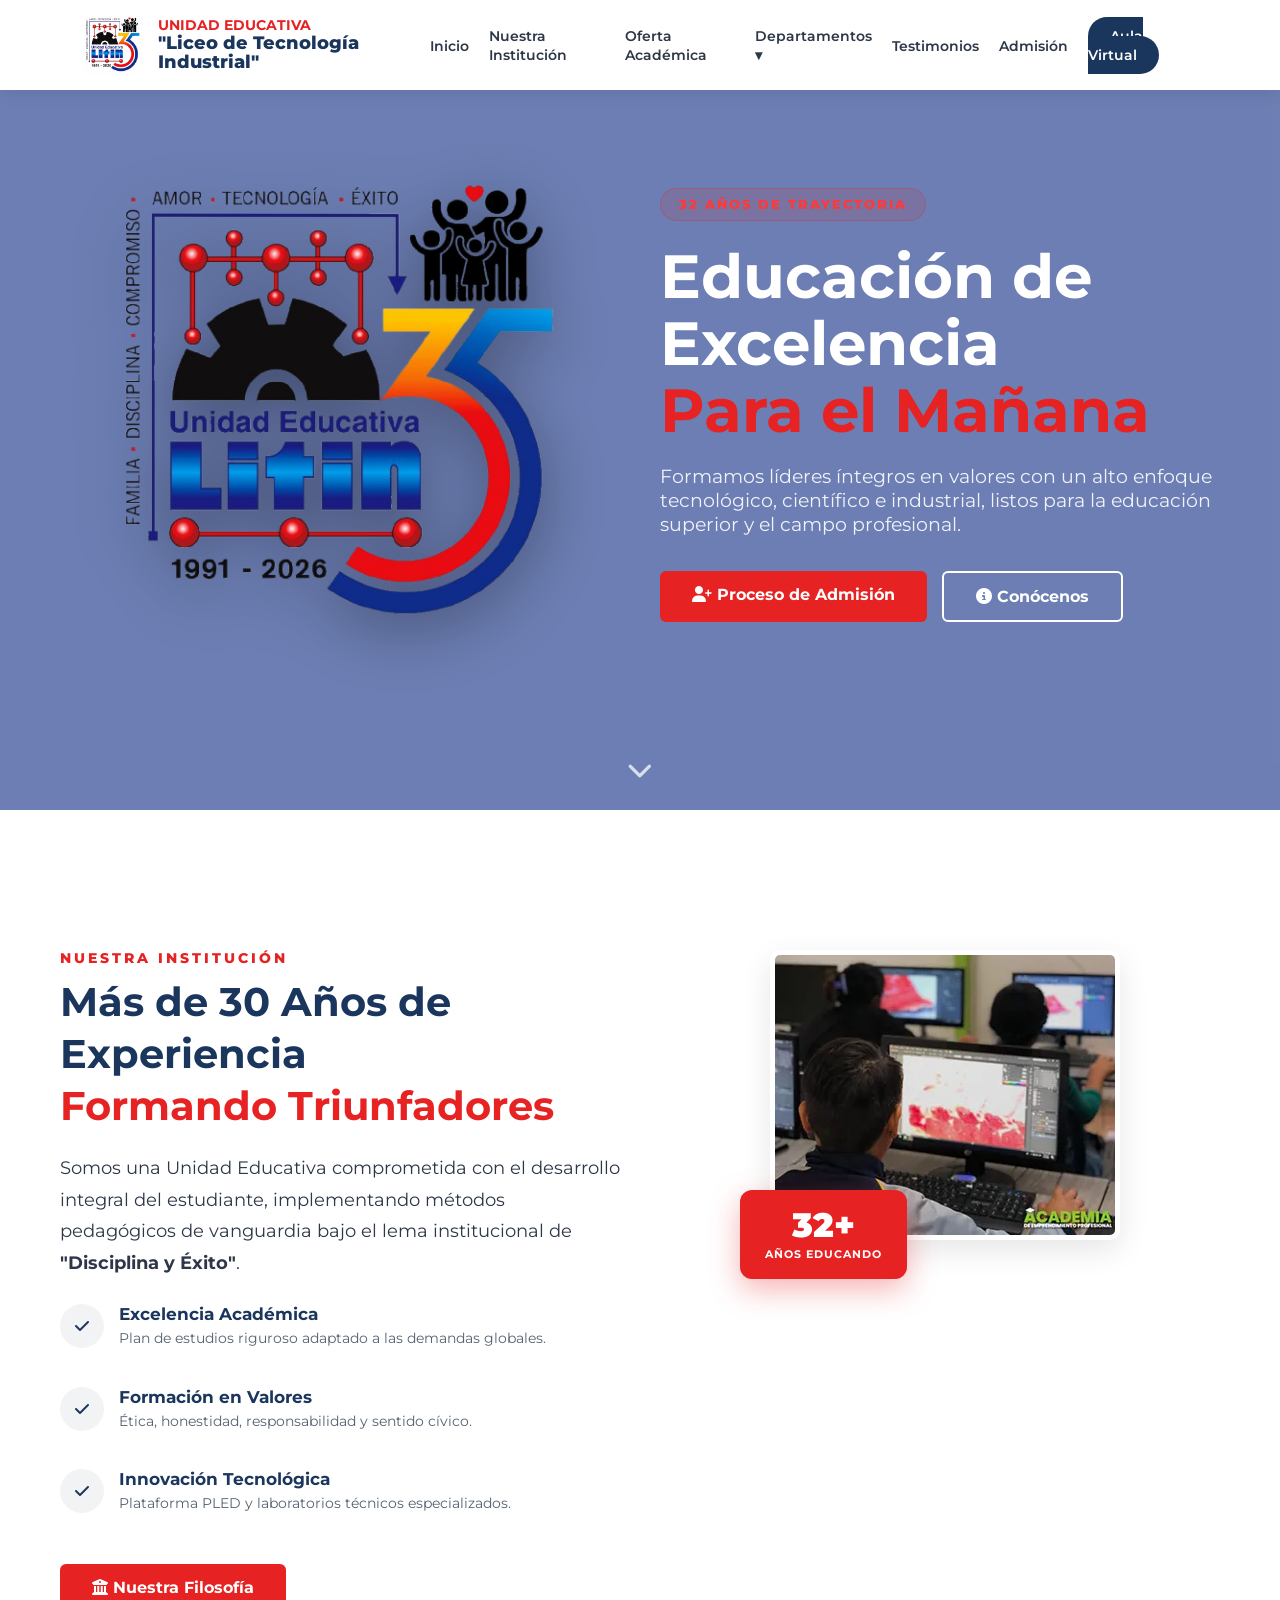
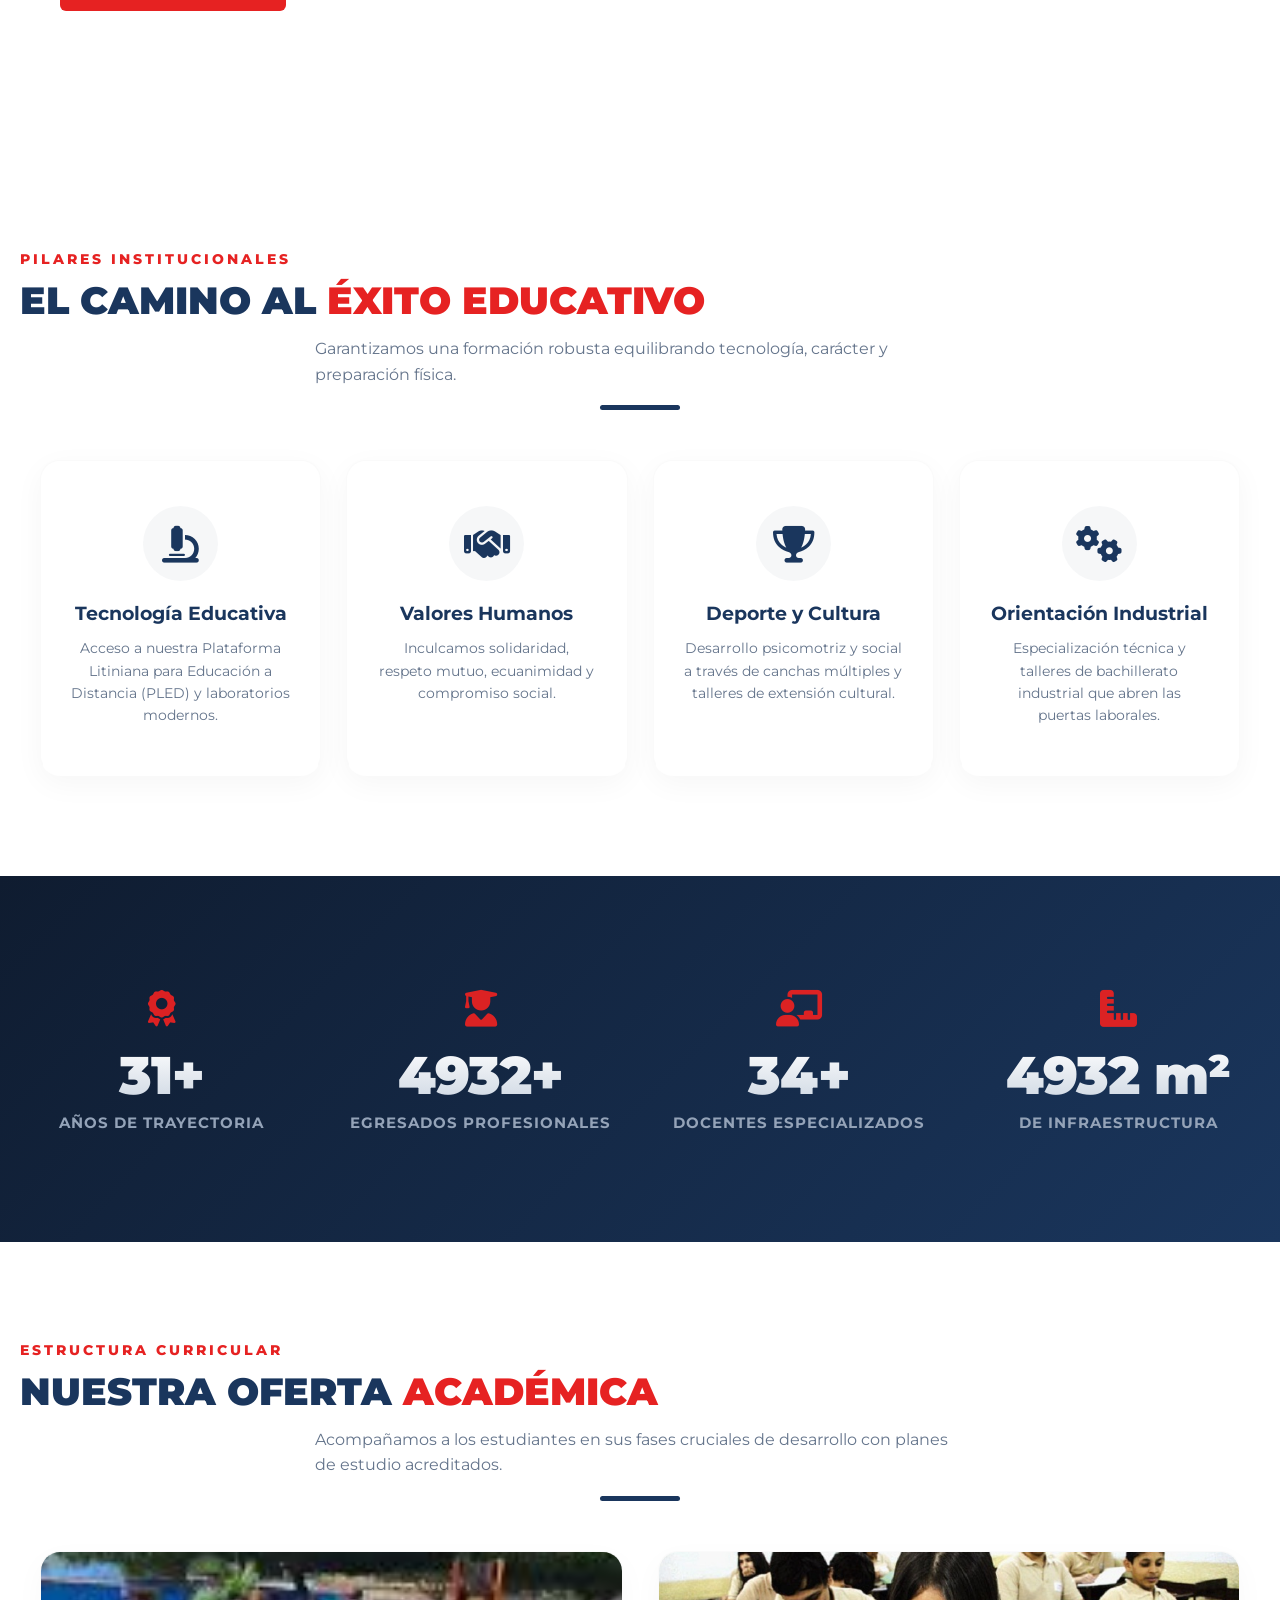
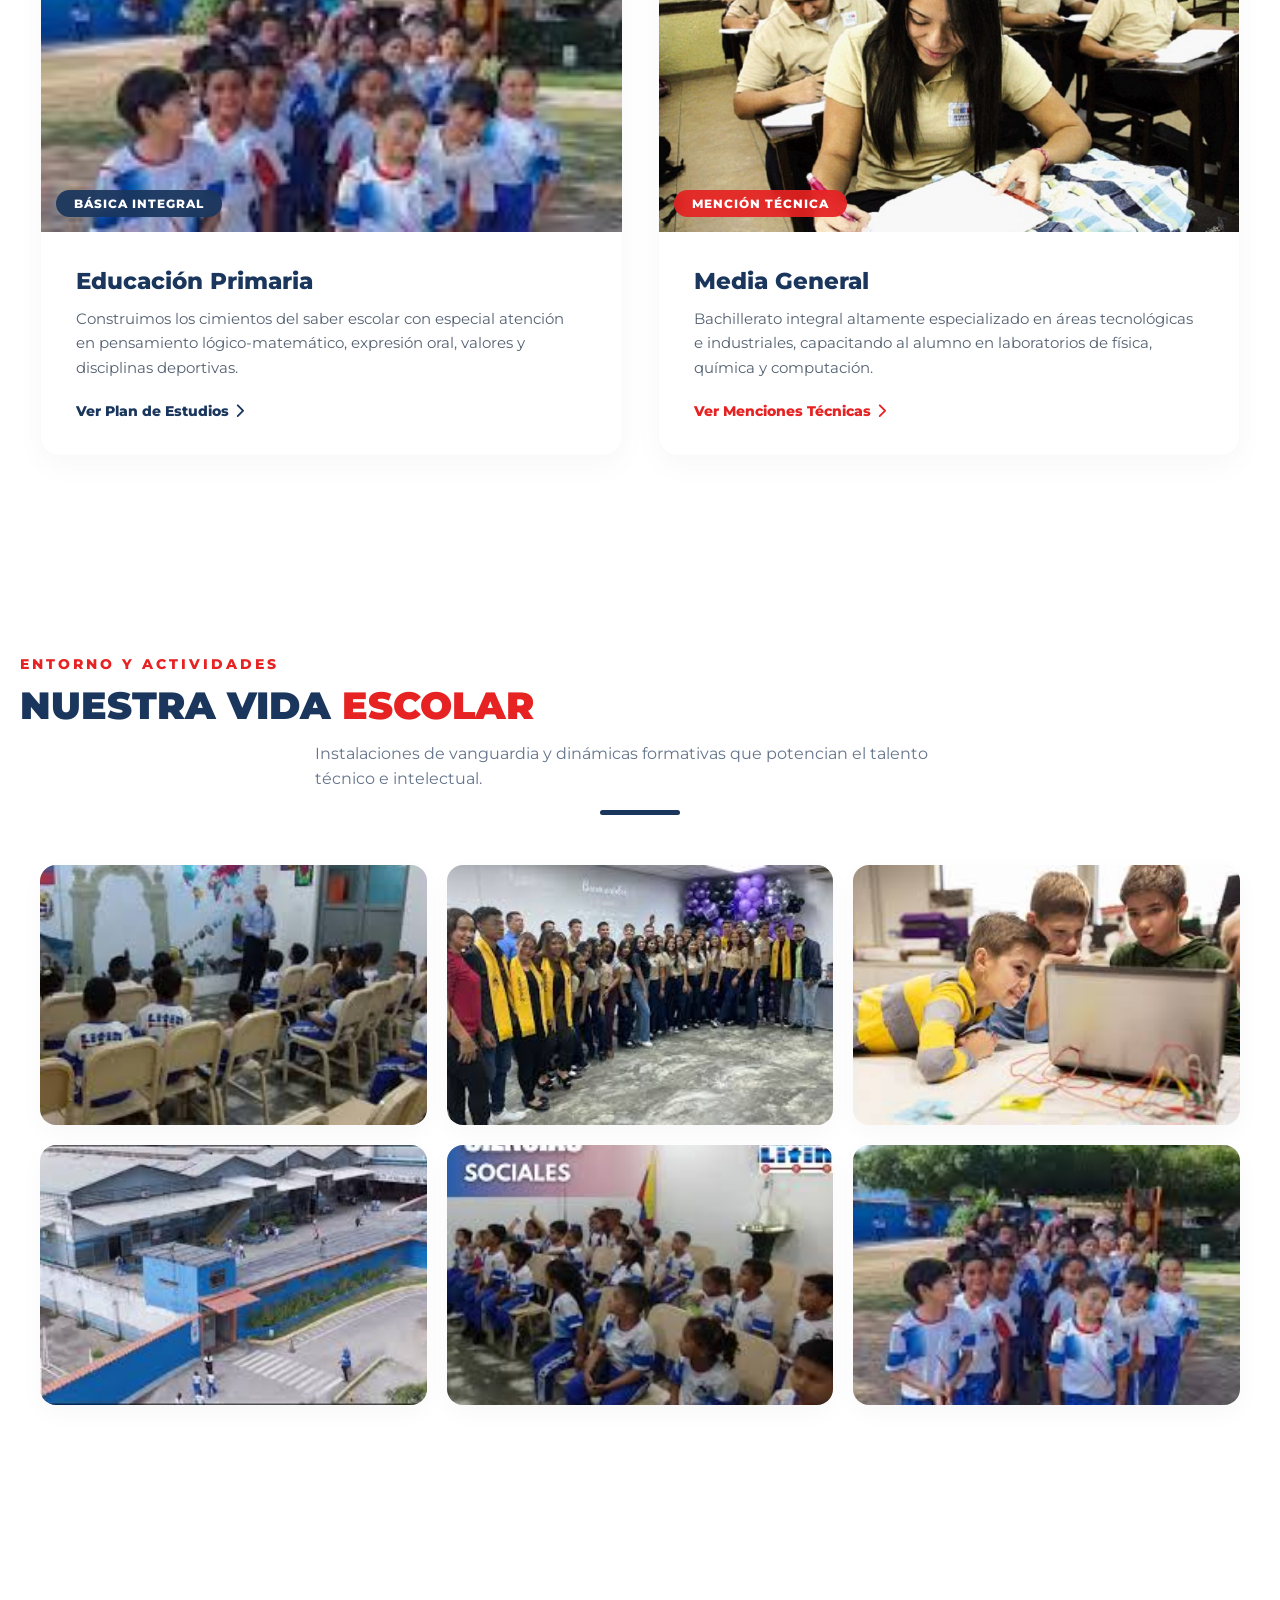
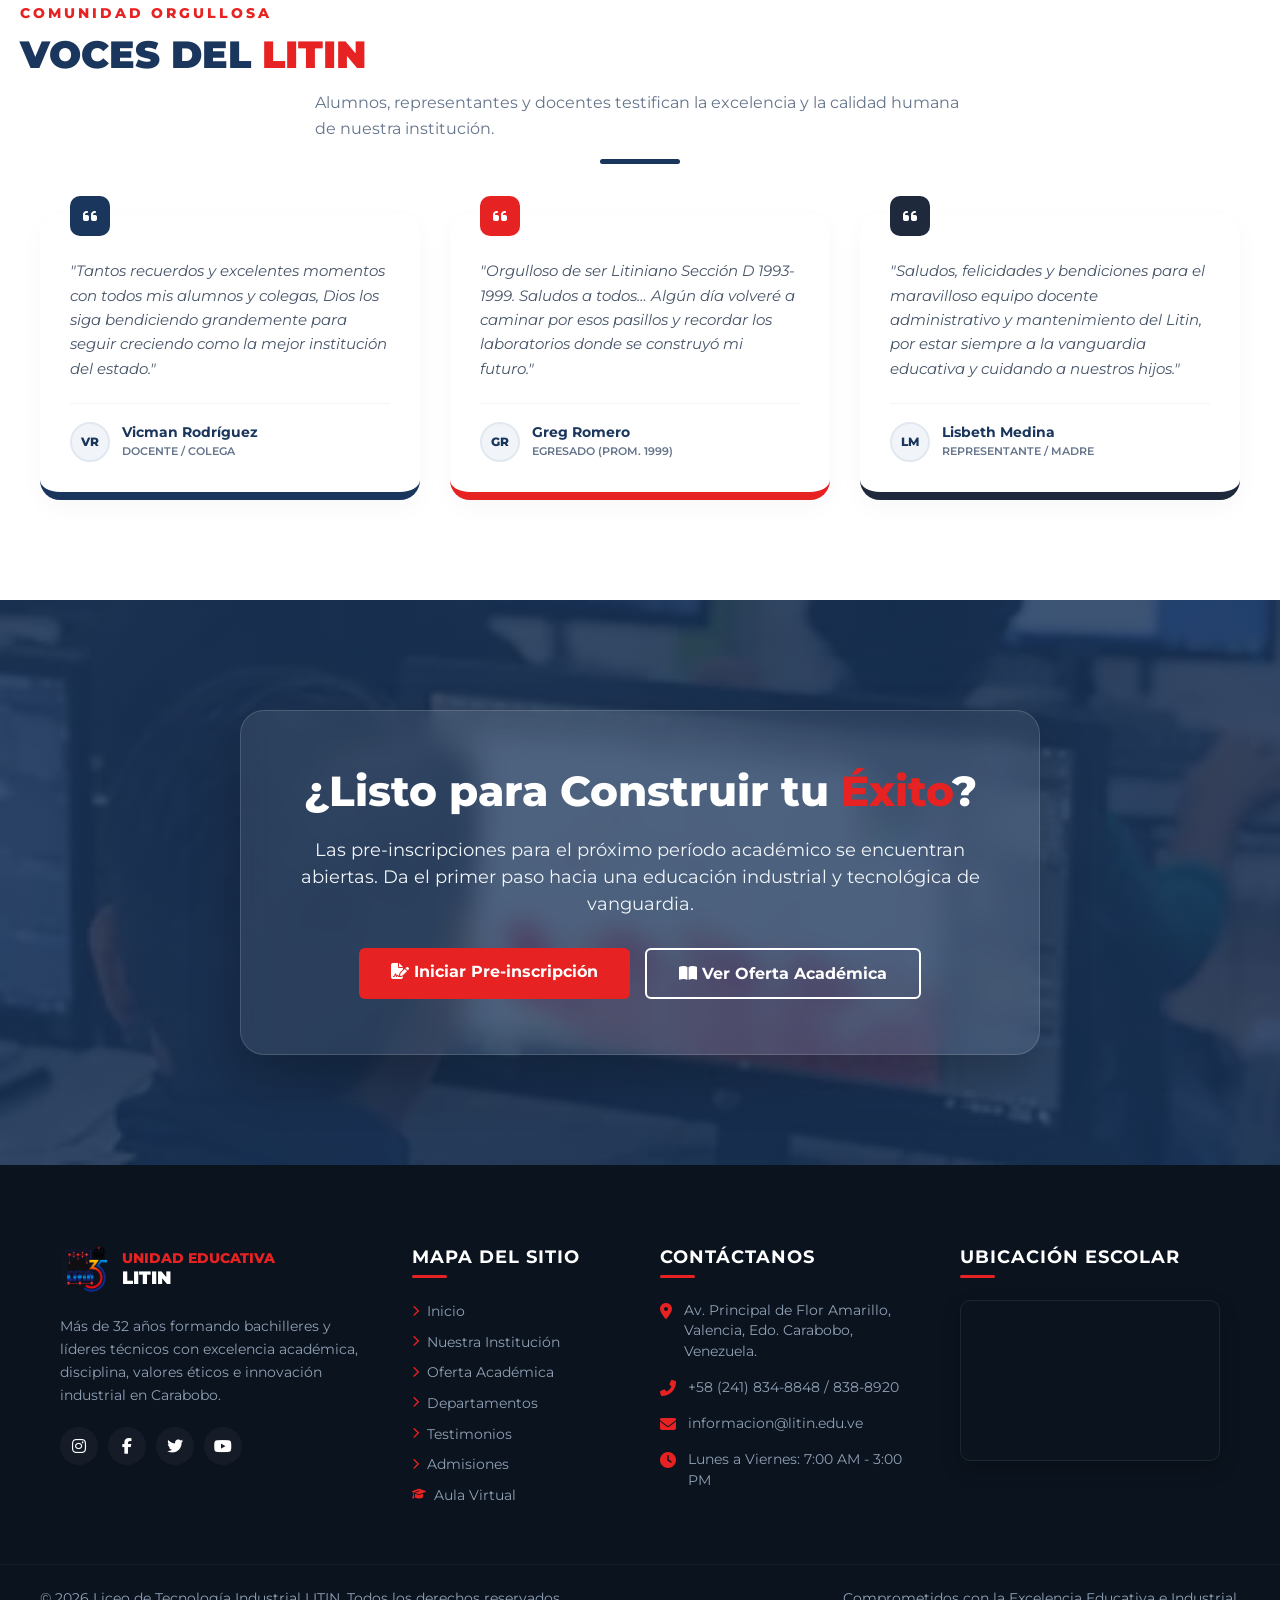
==== commit f32927d4: "Index y footer terminado" ====
--- a/index.html
+++ b/index.html
@@ -3,63 +3,442 @@
 <head>
     <meta charset="UTF-8">
     <meta name="viewport" content="width=device-width, initial-scale=1.0">
-    <title>Instituto Educativo LITIN</title>
+    <title>Instituto Educativo LITIN | Disciplina y Éxito</title>
+    <meta name="description" content="Unidad Educativa Liceo de Tecnología Industrial LITIN. Formando líderes técnicos con sólidos valores e innovación tecnológica en Carabobo por más de 32 años.">
     <link rel="stylesheet" href="css/styles.css">
-    <!-- Importando una fuente moderna de Google Fonts -->
-    <link href="https://fonts.googleapis.com/css2?family=Montserrat:wght@400;600;800&display=swap" rel="stylesheet">
+    <!-- Fuentes de Google Fonts -->
+    <link href="https://fonts.googleapis.com/css2?family=Montserrat:wght@400;500;600;700;800;900&display=swap" rel="stylesheet">
+    <!-- Iconos modernos de FontAwesome -->
+    <link rel="stylesheet" href="https://cdnjs.cloudflare.com/ajax/libs/font-awesome/6.4.0/css/all.min.css">
 </head>
 <body>
 
-   <div id="navbar-placeholder"></div>
-
-    <!-- HERO SECTION -->
+    <!-- Contenedor del Navbar (se carga dinámicamente con JS) -->
+    <div id="navbar-placeholder"></div>
+
+    <!-- 1. HERO SECTION -->
     <section class="hero">
-    <div class="video-container">
-        <video autoplay muted loop playsinline class="video-bg">
-            <source src="assets/video/video-litin.mp4" type="video/mp4">
-        </video>
-    </div>
-    <div class="overlay"></div>
-
-    <div class="container hero-wrapper">
+        <div class="video-container">
+            <video autoplay muted loop playsinline class="video-bg">
+                <source src="assets/video/video-litin.mp4" type="video/mp4">
+            </video>
+        </div>
+        <div class="overlay"></div>
+
+        <div class="container hero-wrapper">
+            <div class="hero-image-side reveal fade-left">
+                <img src="assets/img/logo-litin-sinfondo.png" alt="Escudo 32 Años LITIN" class="hero-main-logo">
+            </div>
+
+            <div class="hero-text-side reveal fade-right">
+                <span class="hero-badge">32 Años de Trayectoria</span>
+                <h1>Educación de <br>Excelencia <br><span>Para el Mañana</span></h1>
+                <p>Formamos líderes íntegros en valores con un alto enfoque tecnológico, científico e industrial, listos para la educación superior y el campo profesional.</p>
+                
+                <div class="hero-buttons">
+                    <a href="admision.html" class="btn-primary"><i class="fas fa-user-plus"></i> Proceso de Admisión</a>
+                    <a href="#institucion" class="btn-secondary"><i class="fas fa-info-circle"></i> Conócenos</a>
+                </div>
+            </div>
+        </div>
         
-        <div class="hero-image-side">
-            <img src="assets/img/logo-litin-sinfondo.png" alt="Escudo 32 Años LITIN" class="hero-main-logo">
-        </div>
-
-        <div class="hero-text-side">
-            <h1>Educación de <br>Excluencia <br><span>Para el Mañana</span></h1>
-            <p>32 años formando líderes con valores e innovación tecnológica.</p>
-            
-            <div class="hero-buttons">
-                <a href="admision.html" class="btn-primary">Proceso de Admisión</a>
-                <a href="oferta-academica.html" class="btn-secondary">Oferta Académica</a>
-            </div>
-        </div>
-
-    </div>
-</section>
-
-    <section id="institucion" class="section-padding">
-        <div class="container-grid">
+        <!-- Indicador de Scroll -->
+        <a href="#institucion" class="scroll-indicator" aria-label="Desplazar hacia abajo">
+            <i class="fas fa-chevron-down"></i>
+        </a>
+    </section>
+
+    <!-- 2. SECCIÓN SOBRE NOSOTROS (INSTITUCIÓN) -->
+    <section id="institucion" class="section-padding reveal fade-bottom">
+        <div class="container container-grid">
             <div class="institucion-text">
-                <h2>Más de 30 años de Experiencia <br><span>Formando Triunfadores</span></h2>
-                <p>Somos una Unidad Educativa comprometida con la excelencia académica, con el firme propósito de formar ciudadanos integrales, proactivos y capacitados en el área tecnológica e industrial, preparados para contribuir a la construcción de un mejor país.</p>
-                
-                <ul class="valores-list">
-                    <li>✔️ Excelencia Académica</li>
-                    <li>✔️ Formación en Valores</li>
-                    <li>✔️ Innovación Tecnológica</li>
+                <span class="section-pre">Nuestra Institución</span>
+                <h2>Más de 30 Años de Experiencia <br><span>Formando Triunfadores</span></h2>
+                <p>Somos una Unidad Educativa comprometida con el desarrollo integral del estudiante, implementando métodos pedagógicos de vanguardia bajo el lema institucional de <strong>"Disciplina y Éxito"</strong>.</p>
+                
+                <div class="valores-home-list">
+                    <div class="valor-home-item">
+                        <div class="valor-home-icon"><i class="fas fa-check"></i></div>
+                        <div>
+                            <h4>Excelencia Académica</h4>
+                            <p>Plan de estudios riguroso adaptado a las demandas globales.</p>
+                        </div>
+                    </div>
+                    <div class="valor-home-item">
+                        <div class="valor-home-icon"><i class="fas fa-check"></i></div>
+                        <div>
+                            <h4>Formación en Valores</h4>
+                            <p>Ética, honestidad, responsabilidad y sentido cívico.</p>
+                        </div>
+                    </div>
+                    <div class="valor-home-item">
+                        <div class="valor-home-icon"><i class="fas fa-check"></i></div>
+                        <div>
+                            <h4>Innovación Tecnológica</h4>
+                            <p>Plataforma PLED y laboratorios técnicos especializados.</p>
+                        </div>
+                    </div>
+                </div>
+                
+                <a href="institucion.html" class="btn-primary" style="margin-top: 30px; display: inline-block;"><i class="fas fa-university"></i> Nuestra Filosofía</a>
+            </div>
+            
+            <div class="institucion-image">
+                <div class="img-styled-wrapper">
+                    <img src="assets/img/foto-institucion.png" alt="Fachada del Instituto LITIN" class="img-styled">
+                    <div class="experience-badge">
+                        <h3>32+</h3>
+                        <p>Años Educando</p>
+                    </div>
+                </div>
+            </div>
+        </div>
+    </section>
+
+    <!-- 3. SECCIÓN: NUESTROS PILARES -->
+    <section class="pilares section-padding reveal fade-bottom">
+        <div class="container">
+            <div class="section-header text-center">
+                <span class="section-pre">Pilares Institucionales</span>
+                <h2 class="section-title">El Camino al <span>Éxito Educativo</span></h2>
+                <p class="section-subtitle">Garantizamos una formación robusta equilibrando tecnología, carácter y preparación física.</p>
+                <div class="title-line"></div>
+            </div>
+            
+            <div class="pilares-grid">
+                <!-- Pilar 1 -->
+                <div class="pilar-card">
+                    <div class="pilar-icon">
+                        <i class="fas fa-microscope"></i>
+                    </div>
+                    <h3>Tecnología Educativa</h3>
+                    <p>Acceso a nuestra Plataforma Litiniana para Educación a Distancia (PLED) y laboratorios modernos.</p>
+                </div>
+                <!-- Pilar 2 -->
+                <div class="pilar-card">
+                    <div class="pilar-icon">
+                        <i class="fas fa-handshake"></i>
+                    </div>
+                    <h3>Valores Humanos</h3>
+                    <p>Inculcamos solidaridad, respeto mutuo, ecuanimidad y compromiso social.</p>
+                </div>
+                <!-- Pilar 3 -->
+                <div class="pilar-card">
+                    <div class="pilar-icon">
+                        <i class="fas fa-trophy"></i>
+                    </div>
+                    <h3>Deporte y Cultura</h3>
+                    <p>Desarrollo psicomotriz y social a través de canchas múltiples y talleres de extensión cultural.</p>
+                </div>
+                <!-- Pilar 4 -->
+                <div class="pilar-card">
+                    <div class="pilar-icon">
+                        <i class="fas fa-cogs"></i>
+                    </div>
+                    <h3>Orientación Industrial</h3>
+                    <p>Especialización técnica y talleres de bachillerato industrial que abren las puertas laborales.</p>
+                </div>
+            </div>
+        </div>
+    </section>
+
+    <!-- 4. SECCIÓN: ESTADÍSTICAS (CIFRAS DE ÉXITO) -->
+    <section class="estadisticas section-padding dark-bg reveal fade-bottom">
+        <div class="container stats-container">
+            <div class="stat-box">
+                <div class="stat-icon"><i class="fas fa-award"></i></div>
+                <h2 class="counter-num" data-target="32" data-suffix="+">0</h2>
+                <p>Años de Trayectoria</p>
+            </div>
+            <div class="stat-box">
+                <div class="stat-icon"><i class="fas fa-user-graduate"></i></div>
+                <h2 class="counter-num" data-target="5000" data-suffix="+">0</h2>
+                <p>Egresados Profesionales</p>
+            </div>
+            <div class="stat-box">
+                <div class="stat-icon"><i class="fas fa-chalkboard-teacher"></i></div>
+                <h2 class="counter-num" data-target="35" data-suffix="+">0</h2>
+                <p>Docentes Especializados</p>
+            </div>
+            <div class="stat-box">
+                <div class="stat-icon"><i class="fas fa-ruler-combined"></i></div>
+                <h2 class="counter-num" data-target="5000" data-suffix=" m²">0</h2>
+                <p>De Infraestructura</p>
+            </div>
+        </div>
+    </section>
+
+    <!-- 5. SECCIÓN: OFERTA ACADÉMICA DESTACADA -->
+    <section id="oferta-destacada" class="section-padding reveal fade-bottom">
+        <div class="container">
+            <div class="section-header text-center">
+                <span class="section-pre">Estructura Curricular</span>
+                <h2 class="section-title">Nuestra Oferta <span>Académica</span></h2>
+                <p class="section-subtitle">Acompañamos a los estudiantes en sus fases cruciales de desarrollo con planes de estudio acreditados.</p>
+                <div class="title-line"></div>
+            </div>
+            
+            <div class="oferta-home-grid">
+                <!-- Primaria -->
+                <div class="oferta-home-card primary-theme">
+                    <div class="oferta-home-img">
+                        <img src="assets/img/estudiantes-primaria.jpg" alt="Educación Primaria LITIN">
+                        <div class="oferta-home-overlay">
+                            <span>Básica Integral</span>
+                        </div>
+                    </div>
+                    <div class="oferta-home-content">
+                        <h3>Educación Primaria</h3>
+                        <p>Construimos los cimientos del saber escolar con especial atención en pensamiento lógico-matemático, expresión oral, valores y disciplinas deportivas.</p>
+                        <a href="oferta-academica.html" class="btn-text">Ver Plan de Estudios <i class="fas fa-chevron-right"></i></a>
+                    </div>
+                </div>
+                
+                <!-- Media General -->
+                <div class="oferta-home-card secondary-theme">
+                    <div class="oferta-home-img">
+                        <img src="assets/img/bachillerato-referencia.png" alt="Media General Bachillerato Técnico">
+                        <div class="oferta-home-overlay">
+                            <span>Mención Técnica</span>
+                        </div>
+                    </div>
+                    <div class="oferta-home-content">
+                        <h3>Media General</h3>
+                        <p>Bachillerato integral altamente especializado en áreas tecnológicas e industriales, capacitando al alumno en laboratorios de física, química y computación.</p>
+                        <a href="oferta-academica.html" class="btn-text">Ver Menciones Técnicas <i class="fas fa-chevron-right"></i></a>
+                    </div>
+                </div>
+            </div>
+        </div>
+    </section>
+
+    <!-- 6. SECCIÓN: GALERÍA DE VIDA ESCOLAR (DYNAMIC IMAGES) -->
+    <section class="galeria-seccion section-padding reveal fade-bottom">
+        <div class="container">
+            <div class="section-header text-center">
+                <span class="section-pre">Entorno y Actividades</span>
+                <h2 class="section-title">Nuestra Vida <span>Escolar</span></h2>
+                <p class="section-subtitle">Instalaciones de vanguardia y dinámicas formativas que potencian el talento técnico e intelectual.</p>
+                <div class="title-line"></div>
+            </div>
+            
+            <div class="galeria-grid">
+                <!-- Item 1 -->
+                <div class="galeria-item">
+                    <img src="assets/img/taller-tecnico.jpg" alt="Talleres Industriales LITIN">
+                    <div class="galeria-overlay">
+                        <div class="galeria-info">
+                            <h4>Talleres Técnicos</h4>
+                            <p>Prácticas de electrónica, automatización e instrumental técnico.</p>
+                        </div>
+                    </div>
+                </div>
+                <!-- Item 2 -->
+                <div class="galeria-item">
+                    <img src="assets/img/laboratorio-tecnologico.jpg" alt="Plataforma de Informática PLED">
+                    <div class="galeria-overlay">
+                        <div class="galeria-info">
+                            <h4>Hardware & Software</h4>
+                            <p>Entornos informáticos avanzados con la plataforma PLED.</p>
+                        </div>
+                    </div>
+                </div>
+                <!-- Item 3 -->
+                <div class="galeria-item">
+                    <img src="assets/img/cultura-actividad.jpg" alt="Actividades Culturales y Artísticas">
+                    <div class="galeria-overlay">
+                        <div class="galeria-info">
+                            <h4>Cultura y Extensión</h4>
+                            <p>Música, teatro y eventos que nutren el espíritu humano.</p>
+                        </div>
+                    </div>
+                </div>
+                <!-- Item 4 -->
+                <div class="galeria-item">
+                    <img src="assets/img/planta-fisica-1.jpg" alt="Laboratorio de Ciencias Naturales">
+                    <div class="galeria-overlay">
+                        <div class="galeria-info">
+                            <h4>Ciencias Aplicadas</h4>
+                            <p>Estudios interactivos en laboratorios de Física y Química.</p>
+                        </div>
+                    </div>
+                </div>
+                <!-- Item 5 -->
+                <div class="galeria-item">
+                    <img src="assets/img/planta-fisica-2.jpg" alt="Canchas Deportivas del Liceo">
+                    <div class="galeria-overlay">
+                        <div class="galeria-info">
+                            <h4>Instalaciones Deportivas</h4>
+                            <p>Cancha múltiple y áreas recreativas para el bienestar físico.</p>
+                        </div>
+                    </div>
+                </div>
+                <!-- Item 6 -->
+                <div class="galeria-item">
+                    <img src="assets/img/estudiantes-primaria.jpg" alt="Primaria y valores escolares">
+                    <div class="galeria-overlay">
+                        <div class="galeria-info">
+                            <h4>Educación de Futuro</h4>
+                            <p>Ambiente seguro e interactivo para la formación integral.</p>
+                        </div>
+                    </div>
+                </div>
+            </div>
+        </div>
+    </section>
+
+    <!-- 7. SECCIÓN: TESTIMONIOS DESTACADOS -->
+    <section class="testimonios-home section-padding light-bg reveal fade-bottom">
+        <div class="container">
+            <div class="section-header text-center">
+                <span class="section-pre">Comunidad Orgullosa</span>
+                <h2 class="section-title">Voces del <span>LITIN</span></h2>
+                <p class="section-subtitle">Alumnos, representantes y docentes testifican la excelencia y la calidad humana de nuestra institución.</p>
+                <div class="title-line"></div>
+            </div>
+            
+            <div class="testimonios-grid">
+                <!-- Testimonio 1 -->
+                <div class="testimonio-home-card border-blue">
+                    <div class="quote-home-icon"><i class="fas fa-quote-left"></i></div>
+                    <p class="testimonio-home-text">"Tantos recuerdos y excelentes momentos con todos mis alumnos y colegas, Dios los siga bendiciendo grandemente para seguir creciendo como la mejor institución del estado."</p>
+                    <div class="testimonio-home-author">
+                        <div class="avatar-circle">VR</div>
+                        <div class="author-home-info">
+                            <h4>Vicman Rodríguez</h4>
+                            <span>Docente / Colega</span>
+                        </div>
+                    </div>
+                </div>
+                
+                <!-- Testimonio 2 -->
+                <div class="testimonio-home-card border-red">
+                    <div class="quote-home-icon"><i class="fas fa-quote-left"></i></div>
+                    <p class="testimonio-home-text">"Orgulloso de ser Litiniano Sección D 1993-1999. Saludos a todos… Algún día volveré a caminar por esos pasillos y recordar los laboratorios donde se construyó mi futuro."</p>
+                    <div class="testimonio-home-author">
+                        <div class="avatar-circle text-red">GR</div>
+                        <div class="author-home-info">
+                            <h4>Greg Romero</h4>
+                            <span>Egresado (Prom. 1999)</span>
+                        </div>
+                    </div>
+                </div>
+                
+                <!-- Testimonio 3 -->
+                <div class="testimonio-home-card border-dark">
+                    <div class="quote-home-icon"><i class="fas fa-quote-left"></i></div>
+                    <p class="testimonio-home-text">"Saludos, felicidades y bendiciones para el maravilloso equipo docente administrativo y mantenimiento del Litin, por estar siempre a la vanguardia educativa y cuidando a nuestros hijos."</p>
+                    <div class="testimonio-home-author">
+                        <div class="avatar-circle text-dark">LM</div>
+                        <div class="author-home-info">
+                            <h4>Lisbeth Medina</h4>
+                            <span>Representante / Madre</span>
+                        </div>
+                    </div>
+                </div>
+            </div>
+        </div>
+    </section>
+
+    <!-- 8. SECCIÓN: LLAMADO A LA ACCIÓN (ADMISIONES) -->
+    <section class="cta-admisiones section-padding reveal fade-bottom">
+        <div class="overlay-cta"></div>
+        <div class="container cta-wrapper">
+            <div class="cta-card-glass">
+                <h2>¿Listo para Construir tu <span>Éxito</span>?</h2>
+                <p>Las pre-inscripciones para el próximo período académico se encuentran abiertas. Da el primer paso hacia una educación industrial y tecnológica de vanguardia.</p>
+                <div class="cta-buttons">
+                    <a href="admision.html" class="btn-primary"><i class="fas fa-file-signature"></i> Iniciar Pre-inscripción</a>
+                    <a href="oferta-academica.html" class="btn-secondary"><i class="fas fa-book-open"></i> Ver Oferta Académica</a>
+                </div>
+            </div>
+        </div>
+    </section>
+
+    <!-- 9. FOOTER PREMIUM -->
+    <footer class="footer-premium">
+        <div class="container footer-grid">
+            <!-- Columna 1: Info General -->
+            <div class="footer-col brand-col">
+                <a href="index.html" class="footer-brand">
+                    <img src="assets/img/logo-litin-sinfondo.png" alt="Logo LITIN" class="footer-logo">
+                    <div class="brand-text">
+                        <span class="brand-title">Unidad Educativa</span>
+                        <span class="brand-sub">LITIN</span>
+                    </div>
+                </a>
+                <p class="footer-desc">Más de 32 años formando bachilleres y líderes técnicos con excelencia académica, disciplina, valores éticos e innovación industrial en Carabobo.</p>
+                <div class="social-links">
+                    <a href="https://instagram.com" target="_blank" aria-label="Instagram"><i class="fab fa-instagram"></i></a>
+                    <a href="https://facebook.com" target="_blank" aria-label="Facebook"><i class="fab fa-facebook-f"></i></a>
+                    <a href="https://twitter.com" target="_blank" aria-label="Twitter"><i class="fab fa-twitter"></i></a>
+                    <a href="https://youtube.com" target="_blank" aria-label="Youtube"><i class="fab fa-youtube"></i></a>
+                </div>
+            </div>
+            
+            <!-- Columna 2: Enlaces Rápidos -->
+            <div class="footer-col links-col">
+                <h3>Mapa del Sitio</h3>
+                <ul class="footer-links">
+                    <li><a href="index.html"><i class="fas fa-chevron-right"></i> Inicio</a></li>
+                    <li><a href="institucion.html"><i class="fas fa-chevron-right"></i> Nuestra Institución</a></li>
+                    <li><a href="oferta-academica.html"><i class="fas fa-chevron-right"></i> Oferta Académica</a></li>
+                    <li><a href="departamentos.html"><i class="fas fa-chevron-right"></i> Departamentos</a></li>
+                    <li><a href="testimonios.html"><i class="fas fa-chevron-right"></i> Testimonios</a></li>
+                    <li><a href="admision.html"><i class="fas fa-chevron-right"></i> Admisiones</a></li>
+                    <li><a href="https://virtual.litin.edu.ve/moodle30/login/index.php" target="_blank"><i class="fas fa-graduation-cap"></i> Aula Virtual</a></li>
                 </ul>
-                <a href="oferta-academica.html" class="btn-primary" style="margin-top: 20px; display: inline-block;">Ver Oferta Académica</a>
-            </div>
-            
-            <div class="institucion-image">
-                <img src="assets/img/estudiantes-primaria.jpg" alt="Estudiantes de Primaria en el Instituto">
-            </div>
-        </div>
-    </section>
-
+            </div>
+            
+            <!-- Columna 3: Datos de Contacto -->
+            <div class="footer-col contact-col">
+                <h3>Contáctanos</h3>
+                <ul class="contact-info">
+                    <li>
+                        <i class="fas fa-map-marker-alt"></i>
+                        <span>Av. Principal de Flor Amarillo, Valencia, Edo. Carabobo, Venezuela.</span>
+                    </li>
+                    <li>
+                        <i class="fas fa-phone-alt"></i>
+                        <span>+58 (241) 834-8848 / 838-8920</span>
+                    </li>
+                    <li>
+                        <i class="fas fa-envelope"></i>
+                        <span>informacion@litin.edu.ve</span>
+                    </li>
+                    <li>
+                        <i class="fas fa-clock"></i>
+                        <span>Lunes a Viernes: 7:00 AM - 3:00 PM</span>
+                    </li>
+                </ul>
+            </div>
+            
+            <!-- Columna 4: Mapa de Ubicación -->
+            <div class="footer-col map-col">
+                <h3>Ubicación Escolar</h3>
+                <div class="map-container-styled">
+                    <iframe 
+                        src="https://www.google.com/maps/embed?pb=!1m18!1m12!1m12!1m3!1d3927.7554625299447!2d-67.93043812543085!3d10.118047970954933!2m3!1f0!2f0!3f0!3m2!1i1024!2i768!4f13.1!3m3!1m2!1s0x8e8062ddc76f8e71%3A0xc3b838706d863f6a!2sLiceo%20Litin!5e0!3m2!1ses-419!2sve!4v1716654321980!5m2!1ses-419!2sve" 
+                        width="100%" 
+                        height="155" 
+                        style="border:0; border-radius: 12px;" 
+                        allowfullscreen="" 
+                        loading="lazy" 
+                        referrerpolicy="no-referrer-when-downgrade">
+                    </iframe>
+                </div>
+            </div>
+        </div>
+        
+        <div class="footer-bottom">
+            <div class="container bottom-wrapper">
+                <p>&copy; 2026 Liceo de Tecnología Industrial LITIN. Todos los derechos reservados.</p>
+                <p>Comprometidos con la Excelencia Educativa e Industrial.</p>
+            </div>
+        </div>
+    </footer>
+
+    <!-- Archivo JavaScript Principal -->
     <script src="js/main.js"></script>
 </body>
 </html>
--- a/css/styles.css
+++ b/css/styles.css
@@ -1179,4 +1179,1315 @@
 .deportes-banner-bg {
     background: linear-gradient(rgba(26, 54, 93, 0.8), rgba(185, 28, 28, 0.6)), 
                 url('../assets/img/planta-fisica-2.jpg') center/cover no-repeat !important;
+}
+
+/* ==========================================================================
+   12. NUEVAS REGLAS: EFECTOS DINÁMICOS, ANIMACIONES Y SECCIONES PREMIUM
+   ========================================================================== */
+
+/* Transiciones Generales y Comportamiento Suave */
+html {
+    scroll-behavior: smooth;
+}
+
+/* --- CLASES DE COMPORTAMIENTO SCROLL REVEAL --- */
+.reveal {
+    position: relative;
+    opacity: 0;
+    transition: 1.2s cubic-bezier(0.16, 1, 0.3, 1) all;
+}
+
+.reveal.active {
+    opacity: 1;
+}
+
+.fade-bottom {
+    transform: translateY(40px);
+}
+
+.fade-bottom.active {
+    transform: translateY(0);
+}
+
+.fade-left {
+    transform: translateX(-40px);
+}
+
+.fade-left.active {
+    transform: translateX(0);
+}
+
+.fade-right {
+    transform: translateX(40px);
+}
+
+.fade-right.active {
+    transform: translateX(0);
+}
+
+/* --- BOTÓN MENÚ HAMBURGUESA INTERACTIVO --- */
+.hamburger-btn {
+    display: none;
+    flex-direction: column;
+    justify-content: space-between;
+    width: 32px;
+    height: 22px;
+    background: transparent;
+    border: none;
+    cursor: pointer;
+    padding: 0;
+    z-index: 10000;
+    transition: all 0.3s ease;
+}
+
+.hamburger-btn span {
+    display: block;
+    width: 100%;
+    height: 3px;
+    background-color: var(--primary-color);
+    border-radius: 4px;
+    transition: all 0.3s cubic-bezier(0.645, 0.045, 0.355, 1);
+}
+
+/* Animaciones del botón para transformarse en Cruz (Cerrar) */
+.hamburger-btn.active span:nth-child(1) {
+    transform: translateY(9px) rotate(45deg);
+    background-color: var(--accent-color);
+}
+
+.hamburger-btn.active span:nth-child(2) {
+    opacity: 0;
+    transform: translateX(-20px);
+}
+
+.hamburger-btn.active span:nth-child(3) {
+    transform: translateY(-10px) rotate(-45deg);
+    background-color: var(--accent-color);
+}
+
+/* --- SOPORTE RESPONSIVO DE NAVBAR MÓVIL BLUR --- */
+@media (max-width: 992px) {
+    .hamburger-btn {
+        display: flex;
+    }
+
+    .nav-menu {
+        position: fixed;
+        top: var(--nav-height);
+        right: -100%;
+        width: 85%;
+        max-width: 340px;
+        height: calc(100vh - var(--nav-height));
+        background-color: rgba(255, 255, 255, 0.98);
+        backdrop-filter: blur(15px);
+        -webkit-backdrop-filter: blur(15px);
+        flex-direction: column;
+        align-items: flex-start;
+        padding: 40px 30px;
+        gap: 20px;
+        box-shadow: -15px 0 35px rgba(0, 0, 0, 0.08);
+        transition: right 0.4s cubic-bezier(0.16, 1, 0.3, 1);
+        overflow-y: auto;
+        z-index: 9998;
+    }
+
+    .nav-menu.show-mobile {
+        right: 0;
+    }
+
+    .nav-menu li {
+        width: 100%;
+    }
+
+    .nav-menu a {
+        font-size: 1.05rem;
+        display: block;
+        width: 100%;
+        padding: 10px 0;
+        border-bottom: 1px solid rgba(0, 0, 0, 0.04);
+        font-weight: 700;
+    }
+
+    /* Botón Aula Virtual en móvil */
+    .btn-aula {
+        text-align: center;
+        margin-top: 15px;
+        border-radius: 8px !important;
+    }
+
+    /* Ajuste de menú desplegable en móvil */
+    .dropdown-menu {
+        position: static;
+        display: none;
+        box-shadow: none;
+        background: #f8fafc;
+        padding: 8px 15px;
+        border-radius: 8px;
+        margin-top: 5px;
+        width: 100%;
+        animation: none;
+    }
+
+    .dropdown-menu.show-mobile {
+        display: block;
+    }
+
+    .dropdown-toggle::after {
+        content: " ▾";
+    }
+}
+
+/* --- HERO SECTION REFINAMIENTOS --- */
+.hero-badge {
+    display: inline-block;
+    background: rgba(230, 34, 34, 0.12);
+    color: #ff3838;
+    padding: 8px 18px;
+    border-radius: 50px;
+    font-size: 0.8rem;
+    font-weight: 800;
+    text-transform: uppercase;
+    letter-spacing: 2px;
+    margin-bottom: 22px;
+    border: 1px solid rgba(230, 34, 34, 0.25);
+    animation: badgePulse 2s infinite;
+}
+
+@keyframes badgePulse {
+    0% { transform: scale(1); box-shadow: 0 0 0 0 rgba(230, 34, 34, 0.4); }
+    70% { transform: scale(1.03); box-shadow: 0 0 0 10px rgba(230, 34, 34, 0); }
+    100% { transform: scale(1); box-shadow: 0 0 0 0 rgba(230, 34, 34, 0); }
+}
+
+.scroll-indicator {
+    position: absolute;
+    bottom: 25px;
+    left: 50%;
+    transform: translateX(-50%);
+    color: var(--white);
+    font-size: 1.6rem;
+    cursor: pointer;
+    animation: indicatorBounce 2s infinite;
+    z-index: 10;
+    opacity: 0.75;
+    transition: opacity 0.3s, transform 0.3s;
+}
+
+.scroll-indicator:hover {
+    opacity: 1;
+    transform: translateX(-50%) scale(1.15);
+}
+
+@keyframes indicatorBounce {
+    0%, 20%, 50%, 80%, 100% { transform: translateY(0) translateX(-50%); }
+    40% { transform: translateY(-12px) translateX(-50%); }
+    60% { transform: translateY(-6px) translateX(-50%); }
+}
+
+/* --- OPTIMIZACIÓN DE SOBRE NOSOTROS ("INSTITUCION") --- */
+.section-pre {
+    color: var(--accent-color);
+    font-weight: 800;
+    text-transform: uppercase;
+    font-size: 0.85rem;
+    letter-spacing: 3px;
+    margin-bottom: 10px;
+    display: block;
+}
+
+.valores-home-list {
+    margin-top: 25px;
+    display: flex;
+    flex-direction: column;
+    gap: 18px;
+}
+
+.valor-home-item {
+    display: flex;
+    gap: 15px;
+    align-items: flex-start;
+}
+
+.valor-home-icon {
+    background: rgba(26, 54, 93, 0.06);
+    color: var(--primary-color);
+    width: 44px;
+    height: 44px;
+    display: flex;
+    align-items: center;
+    justify-content: center;
+    border-radius: 50%;
+    font-size: 1rem;
+    flex-shrink: 0;
+    transition: all 0.3s ease;
+}
+
+.valor-home-item:hover .valor-home-icon {
+    background: var(--accent-color);
+    color: var(--white);
+    transform: scale(1.1);
+}
+
+.valor-home-item h4 {
+    font-size: 1.05rem;
+    font-weight: 700;
+    color: var(--primary-color);
+    margin-bottom: 4px;
+}
+
+.valor-home-item p {
+    font-size: 0.9rem;
+    color: #556272;
+    line-height: 1.45;
+}
+
+.img-styled-wrapper {
+    position: relative;
+    padding-left: 15px;
+}
+
+.experience-badge {
+    position: absolute;
+    bottom: -15px;
+    left: -15px;
+    background: var(--accent-color);
+    color: var(--white);
+    padding: 18px 25px;
+    border-radius: 12px;
+    box-shadow: 0 10px 30px rgba(230, 34, 34, 0.35);
+    text-align: center;
+    animation: badgeFloat 3.5s ease-in-out infinite;
+    z-index: 5;
+}
+
+.experience-badge h3 {
+    font-size: 2.1rem;
+    font-weight: 900;
+    margin: 0;
+    line-height: 1;
+}
+
+.experience-badge p {
+    font-size: 0.7rem;
+    text-transform: uppercase;
+    margin: 5px 0 0;
+    font-weight: 700;
+    letter-spacing: 1px;
+}
+
+@keyframes badgeFloat {
+    0% { transform: translateY(0); }
+    50% { transform: translateY(-8px); }
+    100% { transform: translateY(0); }
+}
+
+/* --- SECCIÓN NUESTROS PILARES --- */
+.section-header {
+    margin-bottom: 50px;
+}
+
+.section-title {
+    font-size: 2.4rem;
+    font-weight: 900;
+    color: var(--primary-color);
+    text-transform: uppercase;
+}
+
+.section-title span {
+    color: var(--accent-color);
+}
+
+.section-subtitle {
+    color: #64748b;
+    max-width: 650px;
+    margin: 12px auto 0;
+    font-size: 1rem;
+    line-height: 1.6;
+}
+
+.title-line {
+    height: 5px;
+    width: 80px;
+    background: var(--primary-color);
+    margin: 18px auto 0;
+    border-radius: 10px;
+}
+
+.pilares-grid {
+    display: grid;
+    grid-template-columns: repeat(auto-fit, minmax(250px, 1fr));
+    gap: 25px;
+    max-width: 1200px;
+    margin: 0 auto;
+}
+
+.pilar-card {
+    background: var(--white);
+    padding: 45px 30px;
+    border-radius: 20px;
+    box-shadow: 0 8px 30px rgba(0, 0, 0, 0.04);
+    text-align: center;
+    transition: all 0.4s cubic-bezier(0.165, 0.84, 0.44, 1);
+    border: 1px solid rgba(0, 0, 0, 0.02);
+    border-bottom: 4px solid transparent;
+}
+
+.pilar-card:hover {
+    transform: translateY(-10px);
+    box-shadow: 0 15px 40px rgba(0, 0, 0, 0.08);
+    border-bottom: 4px solid var(--accent-color);
+}
+
+.pilar-icon {
+    font-size: 2.3rem;
+    color: var(--primary-color);
+    background: rgba(26, 54, 93, 0.04);
+    width: 75px;
+    height: 75px;
+    display: flex;
+    align-items: center;
+    justify-content: center;
+    border-radius: 50%;
+    margin: 0 auto 20px;
+    transition: all 0.4s ease;
+}
+
+.pilar-card:hover .pilar-icon {
+    background: var(--accent-color);
+    color: var(--white);
+    transform: rotateY(180deg);
+}
+
+.pilar-card h3 {
+    font-size: 1.2rem;
+    color: var(--primary-color);
+    margin-bottom: 12px;
+    font-weight: 700;
+}
+
+.pilar-card p {
+    font-size: 0.9rem;
+    color: #64748b;
+    line-height: 1.55;
+}
+
+/* --- SECCIÓN ESTADÍSTICAS (COUNTERS) --- */
+.dark-bg {
+    background: linear-gradient(135deg, #0f1c30 0%, #1a365d 100%);
+    color: var(--white);
+}
+
+.stats-container {
+    display: grid;
+    grid-template-columns: repeat(auto-fit, minmax(210px, 1fr));
+    gap: 35px;
+    text-align: center;
+}
+
+.stat-box {
+    position: relative;
+    padding: 10px;
+}
+
+.stat-icon {
+    font-size: 2.3rem;
+    color: var(--accent-color);
+    margin-bottom: 12px;
+    opacity: 0.95;
+}
+
+.counter-num {
+    font-size: 3.3rem;
+    font-weight: 900;
+    margin-bottom: 6px;
+    background: linear-gradient(180deg, #ffffff 0%, #cbd5e1 100%);
+    -webkit-background-clip: text;
+    background-clip: text;
+    -webkit-text-fill-color: transparent;
+    letter-spacing: -1px;
+}
+
+.stat-box p {
+    font-size: 0.95rem;
+    color: #94a3b8;
+    text-transform: uppercase;
+    font-weight: 700;
+    letter-spacing: 1px;
+}
+
+/* --- SECCIÓN OFERTA ACADÉMICA DESTACADA --- */
+.oferta-home-grid {
+    display: grid;
+    grid-template-columns: 1fr 1fr;
+    gap: 35px;
+    max-width: 1200px;
+    margin: 0 auto;
+}
+
+.oferta-home-card {
+    background: var(--white);
+    border-radius: 20px;
+    overflow: hidden;
+    box-shadow: 0 10px 30px rgba(0, 0, 0, 0.03);
+    display: flex;
+    flex-direction: column;
+    transition: all 0.4s ease;
+    border: 1px solid rgba(0, 0, 0, 0.02);
+}
+
+.oferta-home-card:hover {
+    transform: translateY(-8px);
+    box-shadow: 0 18px 40px rgba(0, 0, 0, 0.08);
+}
+
+.oferta-home-img {
+    height: 280px;
+    position: relative;
+    overflow: hidden;
+}
+
+.oferta-home-img img {
+    width: 100%;
+    height: 100%;
+    object-fit: cover;
+    transition: transform 0.6s ease;
+}
+
+.oferta-home-card:hover .oferta-home-img img {
+    transform: scale(1.08);
+}
+
+.oferta-home-overlay {
+    position: absolute;
+    bottom: 15px;
+    left: 15px;
+    background: rgba(26, 54, 93, 0.92);
+    backdrop-filter: blur(5px);
+    -webkit-backdrop-filter: blur(5px);
+    padding: 6px 18px;
+    border-radius: 50px;
+    color: var(--white);
+    font-weight: 800;
+    font-size: 0.75rem;
+    text-transform: uppercase;
+    letter-spacing: 1px;
+}
+
+.secondary-theme .oferta-home-overlay {
+    background: rgba(230, 34, 34, 0.92);
+}
+
+.oferta-home-content {
+    padding: 35px;
+    flex-grow: 1;
+    display: flex;
+    flex-direction: column;
+    justify-content: space-between;
+}
+
+.oferta-home-content h3 {
+    font-size: 1.45rem;
+    color: var(--primary-color);
+    margin-bottom: 12px;
+    font-weight: 800;
+}
+
+.oferta-home-content p {
+    color: #556272;
+    line-height: 1.6;
+    font-size: 0.95rem;
+    margin-bottom: 22px;
+}
+
+.btn-text {
+    color: var(--primary-color);
+    text-decoration: none;
+    font-weight: 800;
+    font-size: 0.9rem;
+    display: inline-flex;
+    align-items: center;
+    gap: 6px;
+    transition: gap 0.3s, color 0.3s;
+}
+
+.secondary-theme .btn-text {
+    color: var(--accent-color);
+}
+
+.btn-text:hover {
+    gap: 10px;
+    color: var(--accent-color);
+}
+
+.secondary-theme .btn-text:hover {
+    color: var(--primary-color);
+}
+
+/* --- GALERÍA DE VIDA ESCOLAR --- */
+.galeria-grid {
+    display: grid;
+    grid-template-columns: repeat(3, 1fr);
+    gap: 20px;
+    max-width: 1200px;
+    margin: 0 auto;
+}
+
+.galeria-item {
+    position: relative;
+    height: 260px;
+    border-radius: 16px;
+    overflow: hidden;
+    box-shadow: 0 8px 25px rgba(0, 0, 0, 0.03);
+}
+
+.galeria-item img {
+    width: 100%;
+    height: 100%;
+    object-fit: cover;
+    transition: transform 0.5s cubic-bezier(0.25, 0.46, 0.45, 0.94);
+}
+
+.galeria-overlay {
+    position: absolute;
+    top: 0;
+    left: 0;
+    width: 100%;
+    height: 100%;
+    background: linear-gradient(to top, rgba(26, 54, 93, 0.92) 0%, rgba(26, 54, 93, 0.2) 100%);
+    opacity: 0;
+    transition: all 0.4s ease;
+    display: flex;
+    align-items: flex-end;
+    padding: 25px;
+}
+
+.galeria-item:hover img {
+    transform: scale(1.08);
+}
+
+.galeria-item:hover .galeria-overlay {
+    opacity: 1;
+}
+
+.galeria-info {
+    transform: translateY(15px);
+    transition: transform 0.4s cubic-bezier(0.25, 0.46, 0.45, 0.94);
+}
+
+.galeria-item:hover .galeria-info {
+    transform: translateY(0);
+}
+
+.galeria-info h4 {
+    color: var(--white);
+    font-size: 1.2rem;
+    font-weight: 800;
+    margin-bottom: 6px;
+}
+
+.galeria-info p {
+    color: #e2e8f0;
+    font-size: 0.85rem;
+    line-height: 1.35;
+}
+
+/* --- TESTIMONIOS HOME --- */
+.testimonios-home .testimonios-grid {
+    display: grid;
+    grid-template-columns: repeat(auto-fit, minmax(310px, 1fr));
+    gap: 30px;
+    width: 100%;
+    max-width: 1200px;
+    margin: 0 auto;
+}
+
+.testimonio-home-card {
+    background: var(--white);
+    padding: 45px 30px 30px;
+    border-radius: 20px;
+    box-shadow: 0 8px 25px rgba(0, 0, 0, 0.03);
+    position: relative;
+    transition: transform 0.3s ease, box-shadow 0.3s ease;
+    display: flex;
+    flex-direction: column;
+    justify-content: space-between;
+}
+
+.testimonio-home-card:hover {
+    transform: translateY(-6px);
+    box-shadow: 0 15px 35px rgba(0, 0, 0, 0.06);
+}
+
+.quote-home-icon {
+    position: absolute;
+    top: -18px;
+    left: 30px;
+    width: 40px;
+    height: 40px;
+    display: flex;
+    align-items: center;
+    justify-content: center;
+    color: white;
+    border-radius: 10px;
+    font-size: 1rem;
+}
+
+.border-blue .quote-home-icon { background: var(--primary-color); }
+.border-red .quote-home-icon { background: var(--accent-color); }
+.border-dark .quote-home-icon { background: #1e293b; }
+
+.testimonio-home-text {
+    font-style: italic;
+    color: #475569;
+    line-height: 1.6;
+    font-size: 0.95rem;
+    margin-bottom: 22px;
+}
+
+.testimonio-home-author {
+    display: flex;
+    align-items: center;
+    gap: 12px;
+    border-top: 1px solid #f1f5f9;
+    padding-top: 18px;
+}
+
+.avatar-circle {
+    width: 40px;
+    height: 40px;
+    background: #f1f5f9;
+    border-radius: 50%;
+    display: flex;
+    align-items: center;
+    justify-content: center;
+    font-weight: 800;
+    font-size: 0.75rem;
+    color: var(--primary-color);
+    border: 2px solid #e2e8f0;
+}
+
+.author-home-info h4 {
+    font-size: 0.85rem;
+    font-weight: 700;
+    color: var(--primary-color);
+    margin: 0;
+}
+
+.author-home-info span {
+    font-size: 0.7rem;
+    color: #64748b;
+    text-transform: uppercase;
+    font-weight: 600;
+}
+
+/* --- LLAMADO A LA ACCIÓN (CTA GLASS) --- */
+.cta-admisiones {
+    position: relative;
+    background: linear-gradient(rgba(26, 54, 93, 0.82), rgba(26, 54, 93, 0.82)), 
+                url('../assets/img/foto-institucion.png') center/cover no-repeat fixed;
+    display: flex;
+    align-items: center;
+    justify-content: center;
+    padding: 110px 20px;
+    text-align: center;
+    overflow: hidden;
+}
+
+.cta-card-glass {
+    background: rgba(255, 255, 255, 0.08);
+    backdrop-filter: blur(12px);
+    -webkit-backdrop-filter: blur(12px);
+    padding: 55px 45px;
+    border-radius: 24px;
+    border: 1px solid rgba(255, 255, 255, 0.15);
+    max-width: 800px;
+    margin: 0 auto;
+    box-shadow: 0 25px 50px rgba(0, 0, 0, 0.25);
+}
+
+.cta-card-glass h2 {
+    color: var(--white);
+    font-size: 2.6rem;
+    font-weight: 800;
+    margin-bottom: 18px;
+    line-height: 1.25;
+}
+
+.cta-card-glass h2 span {
+    color: var(--accent-color);
+}
+
+.cta-card-glass p {
+    color: #f1f5f9;
+    font-size: 1.1rem;
+    margin-bottom: 30px;
+    line-height: 1.55;
+}
+
+.cta-buttons {
+    display: flex;
+    gap: 15px;
+    justify-content: center;
+}
+
+/* --- FOOTER PREMIUM DETALLADO --- */
+.footer-premium {
+    background-color: #0b131e;
+    color: #8fa0b5;
+    padding: 80px 0 0;
+    font-family: 'Montserrat', sans-serif;
+}
+
+.footer-grid {
+    display: grid;
+    grid-template-columns: 1.2fr 0.8fr 1fr 1fr;
+    gap: 40px;
+    max-width: 1200px;
+    margin: 0 auto 50px;
+    padding: 0 20px;
+}
+
+.footer-col h3 {
+    color: var(--white);
+    font-size: 1.15rem;
+    font-weight: 700;
+    margin-bottom: 22px;
+    position: relative;
+    padding-bottom: 10px;
+    text-transform: uppercase;
+    letter-spacing: 1px;
+}
+
+.footer-col h3::after {
+    content: '';
+    position: absolute;
+    bottom: 0;
+    left: 0;
+    width: 35px;
+    height: 3px;
+    background: var(--accent-color);
+    border-radius: 2px;
+}
+
+.footer-brand {
+    display: flex;
+    align-items: center;
+    text-decoration: none;
+    gap: 12px;
+    margin-bottom: 20px;
+}
+
+.footer-logo {
+    height: 50px;
+    width: auto;
+}
+
+.brand-col .brand-text {
+    line-height: 1.2;
+}
+
+.brand-col .brand-title {
+    font-size: 0.9rem;
+    font-weight: 800;
+    color: var(--accent-color);
+    text-transform: uppercase;
+}
+
+.brand-col .brand-sub {
+    font-size: 1.15rem;
+    font-weight: 900;
+    color: var(--white);
+}
+
+.footer-desc {
+    font-size: 0.9rem;
+    line-height: 1.6;
+    margin-bottom: 20px;
+}
+
+.social-links {
+    display: flex;
+    gap: 10px;
+}
+
+.social-links a {
+    width: 38px;
+    height: 38px;
+    background: rgba(255, 255, 255, 0.04);
+    color: var(--white);
+    display: flex;
+    align-items: center;
+    justify-content: center;
+    border-radius: 50%;
+    font-size: 1rem;
+    transition: all 0.3s ease;
+    text-decoration: none;
+}
+
+.social-links a:hover {
+    background: var(--accent-color);
+    transform: translateY(-4px);
+    box-shadow: 0 5px 12px rgba(230, 34, 34, 0.3);
+}
+
+.footer-links {
+    list-style: none;
+}
+
+.footer-links li {
+    margin-bottom: 10px;
+}
+
+.footer-links a {
+    color: #8fa0b5;
+    text-decoration: none;
+    font-size: 0.9rem;
+    transition: all 0.3s ease;
+    display: inline-flex;
+    align-items: center;
+    gap: 8px;
+}
+
+.footer-links a i {
+    font-size: 0.7rem;
+    color: var(--accent-color);
+    transition: transform 0.3s;
+}
+
+.footer-links a:hover {
+    color: var(--white);
+}
+
+.footer-links a:hover i {
+    transform: translateX(4px);
+}
+
+.contact-info {
+    list-style: none;
+}
+
+.contact-info li {
+    display: flex;
+    gap: 12px;
+    margin-bottom: 15px;
+    align-items: flex-start;
+    font-size: 0.9rem;
+    line-height: 1.45;
+}
+
+.contact-info li i {
+    color: var(--accent-color);
+    font-size: 1rem;
+    margin-top: 3px;
+    flex-shrink: 0;
+}
+
+.map-container-styled {
+    border: 1px solid rgba(255, 255, 255, 0.08);
+    border-radius: 10px;
+    overflow: hidden;
+    box-shadow: 0 8px 20px rgba(0, 0, 0, 0.2);
+}
+
+.footer-bottom {
+    border-top: 1px solid rgba(255, 255, 255, 0.04);
+    padding: 25px 20px;
+    font-size: 0.85rem;
+}
+
+.bottom-wrapper {
+    display: flex;
+    justify-content: space-between;
+    max-width: 1200px;
+    margin: 0 auto;
+}
+
+/* --- REGLAS RESPONSIVAS --- */
+@media (max-width: 992px) {
+    .footer-grid {
+        grid-template-columns: 1fr 1fr;
+        gap: 35px;
+    }
+    
+    .oferta-home-grid {
+        grid-template-columns: 1fr;
+        gap: 25px;
+    }
+    
+    .galeria-grid {
+        grid-template-columns: repeat(2, 1fr);
+    }
+}
+
+@media (max-width: 768px) {
+    .footer-grid {
+        grid-template-columns: 1fr;
+        gap: 30px;
+    }
+    
+    .bottom-wrapper {
+        flex-direction: column;
+        gap: 8px;
+        text-align: center;
+    }
+    
+    .cta-card-glass h2 {
+        font-size: 2.1rem;
+    }
+    
+    .cta-buttons {
+        flex-direction: column;
+        gap: 12px;
+    }
+    
+    .galeria-grid {
+        grid-template-columns: 1fr;
+    }
+    
+    .section-title {
+        font-size: 1.9rem;
+    }
+    
+    .counter-num {
+        font-size: 2.7rem;
+    }
+    
+    .experience-badge {
+        left: 10px;
+        bottom: -10px;
+        padding: 12px 18px;
+    }
+    
+    .experience-badge h3 {
+        font-size: 1.7rem;
+    }
+}
+
+/* ==========================================================================
+   13. COMPONENTES ESPECÍFICOS DE LA PÁGINA OFERTA ACADÉMICA
+   ========================================================================== */
+
+.banner-oferta {
+    background: linear-gradient(rgba(26, 54, 93, 0.82), rgba(15, 28, 48, 0.92)), 
+                url('../assets/img/bachillerato-referencia.png') center/cover no-repeat fixed !important;
+}
+
+/* Re-estilización de Tarjetas de Primaria */
+.programa-card {
+    background: var(--white);
+    padding: 45px 35px;
+    border-radius: 20px;
+    text-align: center;
+    box-shadow: 0 10px 30px rgba(0, 0, 0, 0.04);
+    border: 1px solid rgba(0, 0, 0, 0.02);
+    transition: all 0.4s cubic-bezier(0.165, 0.84, 0.44, 1);
+    position: relative;
+    border-top: 4px solid transparent;
+}
+
+.programa-card:hover {
+    transform: translateY(-8px);
+    box-shadow: 0 18px 40px rgba(0, 0, 0, 0.08);
+}
+
+.programa-card:nth-child(1):hover { border-top-color: #e53e3e; }
+.programa-card:nth-child(2):hover { border-top-color: #3182ce; }
+.programa-card:nth-child(3):hover { border-top-color: #38b2ac; }
+
+.programa-card h3 {
+    color: var(--primary-color);
+    font-size: 1.35rem;
+    font-weight: 800;
+    margin-bottom: 12px;
+}
+
+.programa-card p {
+    color: #64748b;
+    font-size: 0.95rem;
+    line-height: 1.6;
+}
+
+/* Re-estilización de Media General Stats */
+.oferta-media .media-stats {
+    display: flex;
+    justify-content: center;
+    gap: 30px;
+    margin: 40px auto 60px;
+    flex-wrap: wrap;
+    max-width: 800px;
+}
+
+.oferta-media .stat-item {
+    background: rgba(255, 255, 255, 0.04);
+    padding: 30px 40px;
+    border-radius: 16px;
+    border: 1px solid rgba(255, 255, 255, 0.08);
+    flex: 1 1 220px;
+    max-width: 280px;
+    transition: all 0.3s ease;
+    text-align: center;
+}
+
+.oferta-media .stat-item:hover {
+    background: rgba(255, 255, 255, 0.08);
+    transform: translateY(-5px);
+    border-color: var(--accent-color);
+}
+
+.oferta-media .stat-item span {
+    font-size: 2.8rem;
+    font-weight: 900;
+    color: var(--accent-color);
+    margin-bottom: 5px;
+    display: block;
+}
+
+.oferta-media .stat-item p {
+    font-size: 0.85rem;
+    text-transform: uppercase;
+    color: #cbd5e1;
+    font-weight: 700;
+    letter-spacing: 1px;
+    margin: 0;
+}
+
+/* --- SECCIÓN MENCIONES TÉCNICAS (NUEVA) --- */
+.menciones-seccion {
+    background-color: #f8fafc;
+}
+
+.menciones-grid {
+    display: grid;
+    grid-template-columns: repeat(auto-fit, minmax(320px, 1fr));
+    gap: 30px;
+    max-width: 1200px;
+    margin: 0 auto;
+}
+
+.mencion-card {
+    background: var(--white);
+    border-radius: 20px;
+    overflow: hidden;
+    box-shadow: 0 10px 30px rgba(0,0,0,0.03);
+    border: 1px solid rgba(0,0,0,0.02);
+    transition: all 0.4s cubic-bezier(0.165, 0.84, 0.44, 1);
+    display: flex;
+    flex-direction: column;
+}
+
+.mencion-card:hover {
+    transform: translateY(-10px);
+    box-shadow: 0 18px 45px rgba(0,0,0,0.08);
+}
+
+.mencion-header-card {
+    background: linear-gradient(135deg, var(--primary-color) 0%, #102a43 100%);
+    color: var(--white);
+    padding: 30px;
+    position: relative;
+    display: flex;
+    align-items: center;
+    gap: 20px;
+}
+
+.mencion-card:nth-child(2) .mencion-header-card {
+    background: linear-gradient(135deg, #1e293b 0%, #0f172a 100%);
+}
+
+.mencion-card:nth-child(3) .mencion-header-card {
+    background: linear-gradient(135deg, #2b6cb0 0%, #1a365d 100%);
+}
+
+.mencion-icon {
+    font-size: 2rem;
+    color: var(--accent-color);
+    background: rgba(255, 255, 255, 0.08);
+    width: 55px;
+    height: 55px;
+    display: flex;
+    align-items: center;
+    justify-content: center;
+    border-radius: 12px;
+    flex-shrink: 0;
+}
+
+.mencion-header-card h3 {
+    font-size: 1.25rem;
+    font-weight: 800;
+    line-height: 1.25;
+    margin: 0;
+    text-transform: uppercase;
+}
+
+.mencion-body {
+    padding: 35px;
+    flex-grow: 1;
+    display: flex;
+    flex-direction: column;
+    justify-content: space-between;
+}
+
+.mencion-body p {
+    color: #556272;
+    font-size: 0.95rem;
+    line-height: 1.6;
+    margin-bottom: 25px;
+}
+
+.mencion-perfil-title {
+    font-size: 0.85rem;
+    font-weight: 800;
+    color: var(--primary-color);
+    text-transform: uppercase;
+    letter-spacing: 1px;
+    margin-bottom: 15px;
+    display: block;
+}
+
+.mencion-perfil-list {
+    list-style: none;
+    margin: 0 0 20px;
+    padding: 0;
+}
+
+.mencion-perfil-list li {
+    font-size: 0.9rem;
+    color: #475569;
+    margin-bottom: 12px;
+    display: flex;
+    align-items: flex-start;
+    gap: 10px;
+    line-height: 1.45;
+}
+
+.mencion-perfil-list li i {
+    color: var(--accent-color);
+    font-size: 0.85rem;
+    margin-top: 3px;
+    flex-shrink: 0;
+}
+
+/* ==========================================================================
+   14. COMPONENTES ESPECÍFICOS DE LA PÁGINA NUESTRA INSTITUCIÓN
+   ========================================================================== */
+
+.banner-institucion {
+    background: linear-gradient(rgba(26, 54, 93, 0.82), rgba(15, 28, 48, 0.92)), 
+                url('../assets/img/foto-institucion.png') center/cover no-repeat fixed !important;
+}
+
+.mision-vision .card-info {
+    text-align: center;
+    padding: 55px 40px;
+    background: var(--white);
+    border-radius: 24px;
+    box-shadow: 0 12px 35px rgba(0, 0, 0, 0.04);
+    border: 1px solid rgba(0, 0, 0, 0.02);
+    transition: all 0.4s cubic-bezier(0.165, 0.84, 0.44, 1);
+    border-bottom: 4px solid transparent;
+}
+
+.mision-vision .card-info:hover {
+    transform: translateY(-8px);
+    box-shadow: 0 20px 45px rgba(0, 0, 0, 0.08);
+    border-bottom: 4px solid var(--accent-color);
+}
+
+.mision-vision .card-info h2 {
+    color: var(--primary-color);
+    font-weight: 800;
+    font-size: 1.5rem;
+    margin-bottom: 15px;
+    letter-spacing: 1px;
+}
+
+.mision-vision .card-info p {
+    color: #556272;
+    font-size: 0.95rem;
+    line-height: 1.6;
+}
+
+/* Filosofía y Valores */
+.filosofia {
+    background: linear-gradient(135deg, #0f1c30 0%, #1a365d 100%);
+}
+
+.valor-card {
+    background: rgba(255, 255, 255, 0.04);
+    border: 1px solid rgba(255, 255, 255, 0.08);
+    border-radius: 16px;
+    padding: 35px 25px;
+    transition: all 0.4s ease;
+}
+
+.valor-card:hover {
+    background: var(--white);
+    color: var(--primary-color) !important;
+    transform: translateY(-8px);
+    box-shadow: 0 15px 35px rgba(0, 0, 0, 0.15);
+}
+
+.valor-card:hover h3 {
+    color: var(--primary-color);
+}
+
+.valor-card:hover p {
+    color: #556272;
+}
+
+.valor-card h3 {
+    color: var(--white);
+    font-size: 1.25rem;
+    font-weight: 700;
+    margin-bottom: 10px;
+    transition: color 0.3s;
+}
+
+.valor-card p {
+    color: #cbd5e1;
+    font-size: 0.9rem;
+    line-height: 1.5;
+    transition: color 0.3s;
+}
+
+.valor-card i {
+    font-size: 2.2rem;
+    color: var(--accent-color);
+    margin-bottom: 18px;
+    display: inline-block;
+}
+
+/* Infraestructura */
+.infraestructura .infra-list {
+    margin-top: 25px;
+    display: flex;
+    flex-direction: column;
+    gap: 15px;
+}
+
+.infraestructura .infra-list li {
+    font-size: 1.05rem;
+    color: var(--text-color);
+    font-weight: 600;
+    display: flex;
+    align-items: center;
+    gap: 12px;
+}
+
+.infraestructura .infra-list li i {
+    color: var(--accent-color);
+    font-size: 1.2rem;
+}
+
+.infra-gallery .img-infra {
+    border-radius: 16px;
+    box-shadow: 0 12px 30px rgba(0, 0, 0, 0.08);
+    transition: all 0.4s ease;
+    border: 4px solid rgba(26, 54, 93, 0.03);
+}
+
+.infra-gallery .img-infra:hover {
+    transform: scale(1.04) translateY(-5px);
+    box-shadow: 0 18px 40px rgba(0, 0, 0, 0.12);
+    border-color: var(--accent-color);
 }
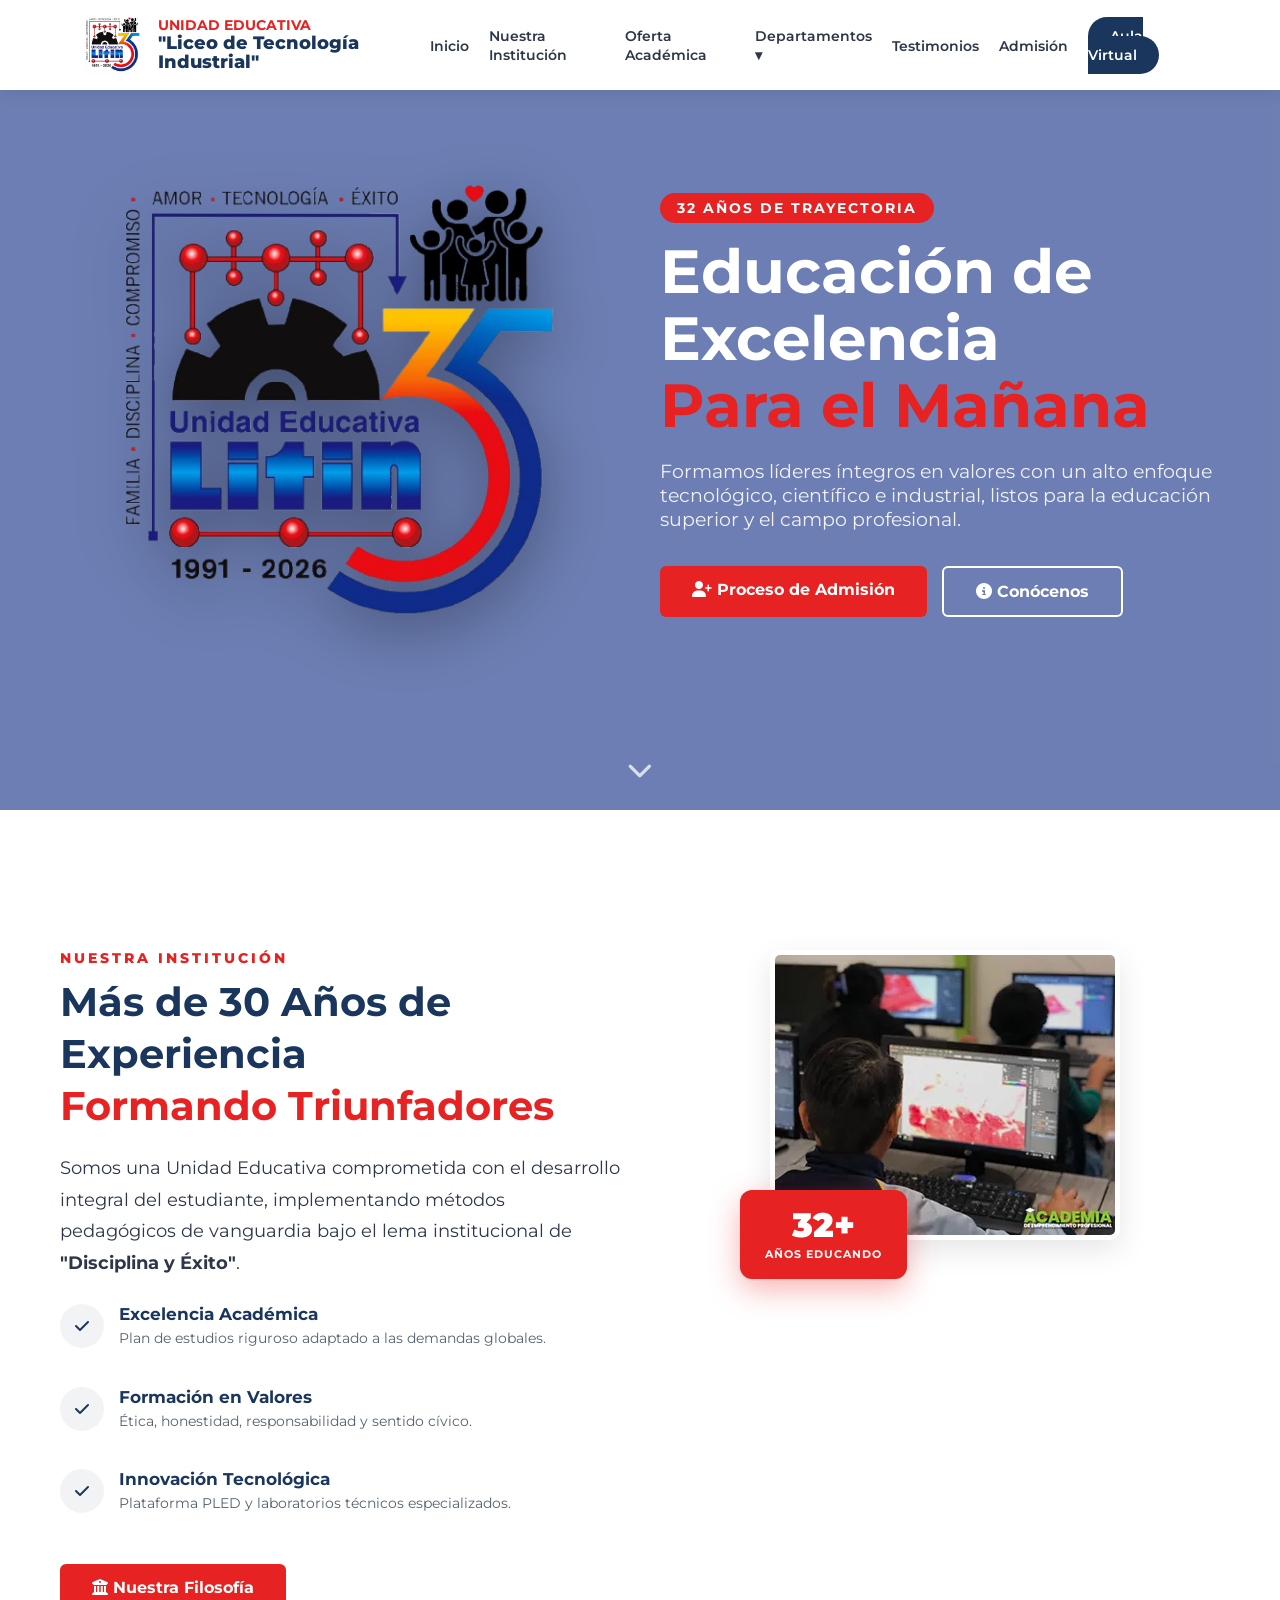
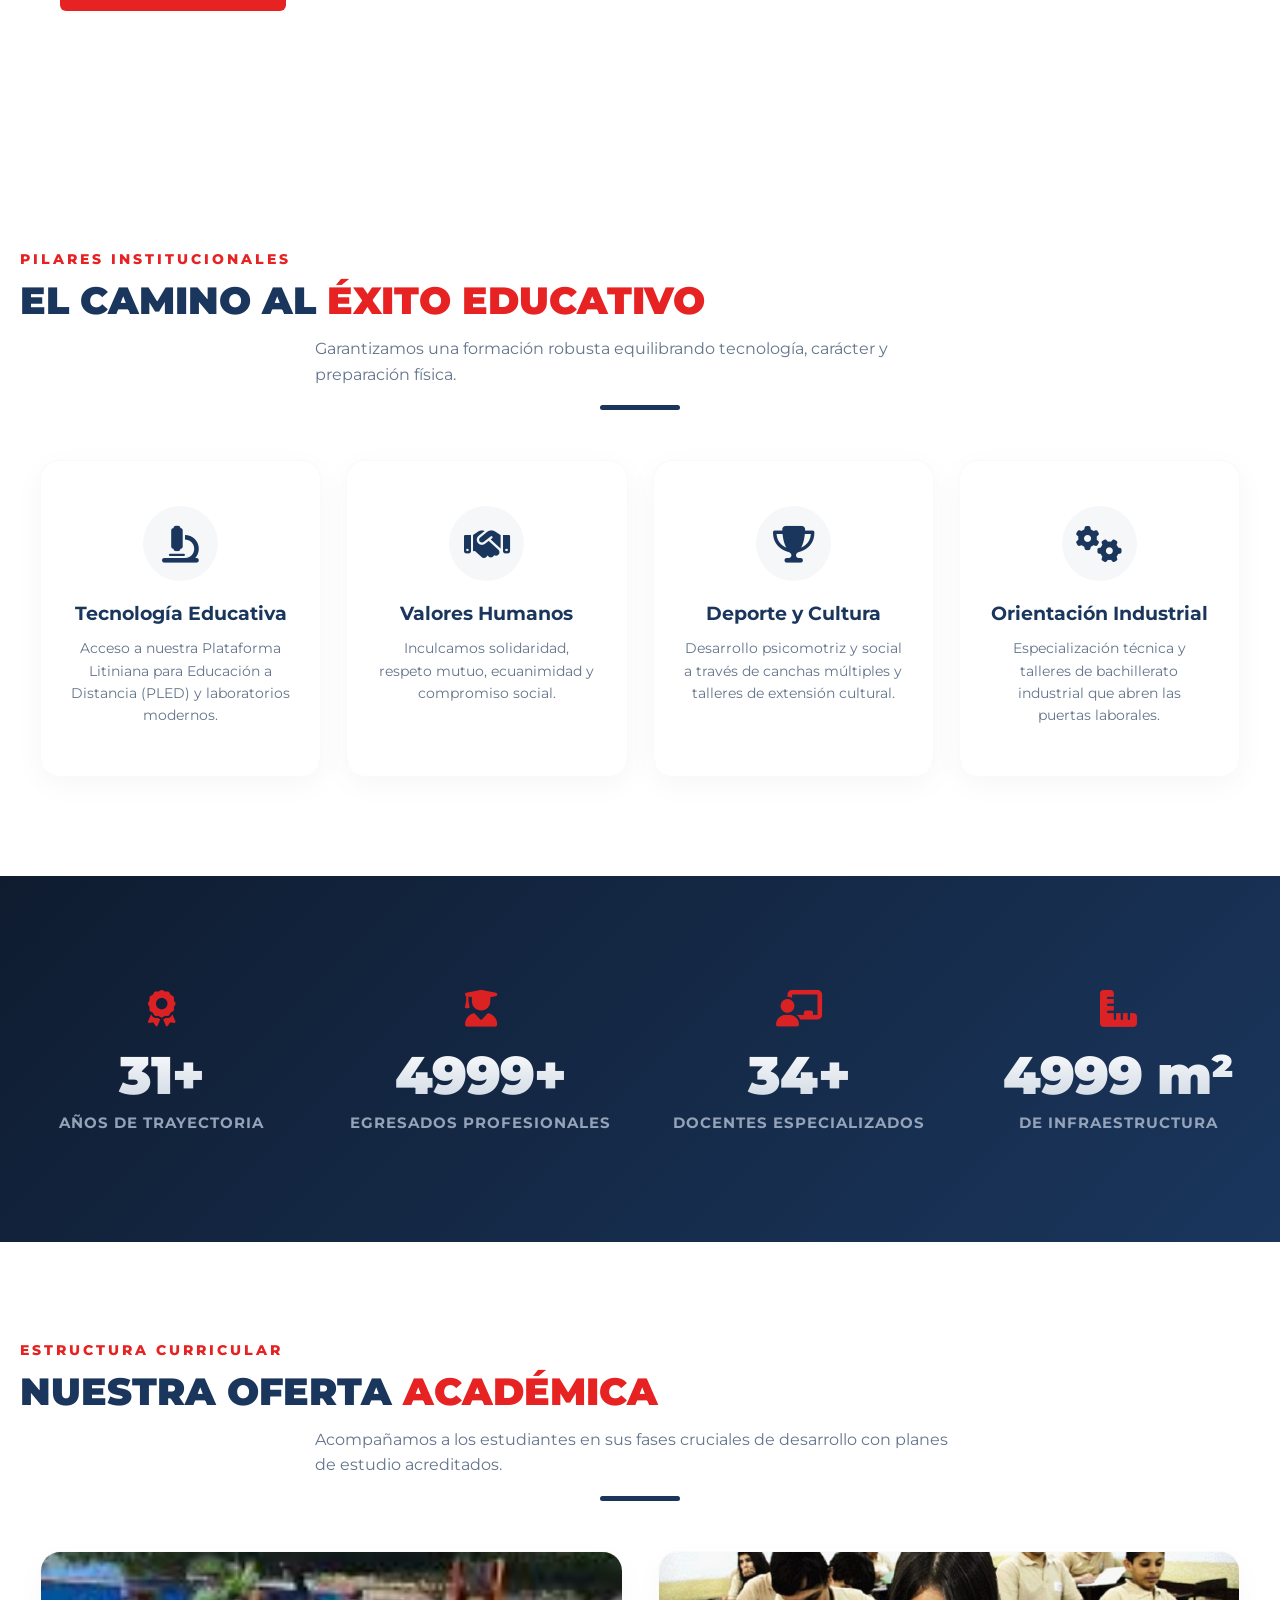
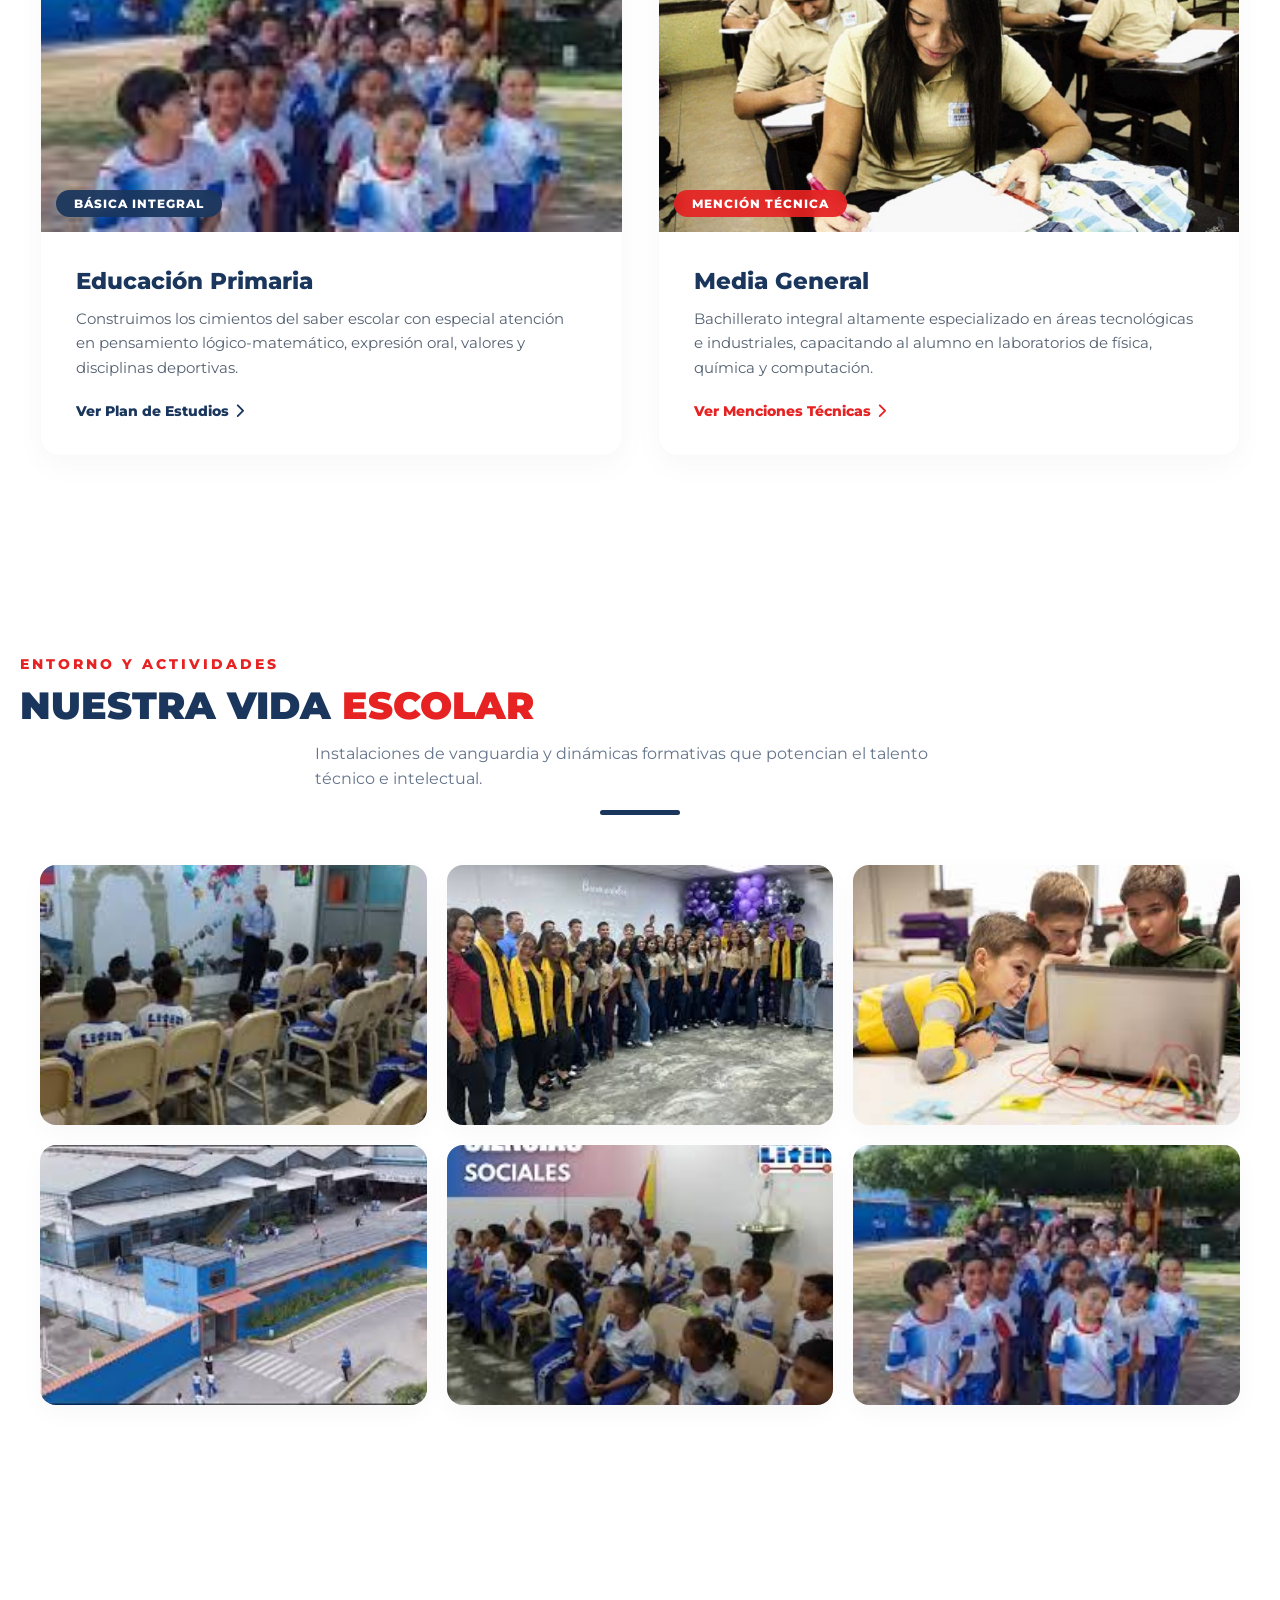
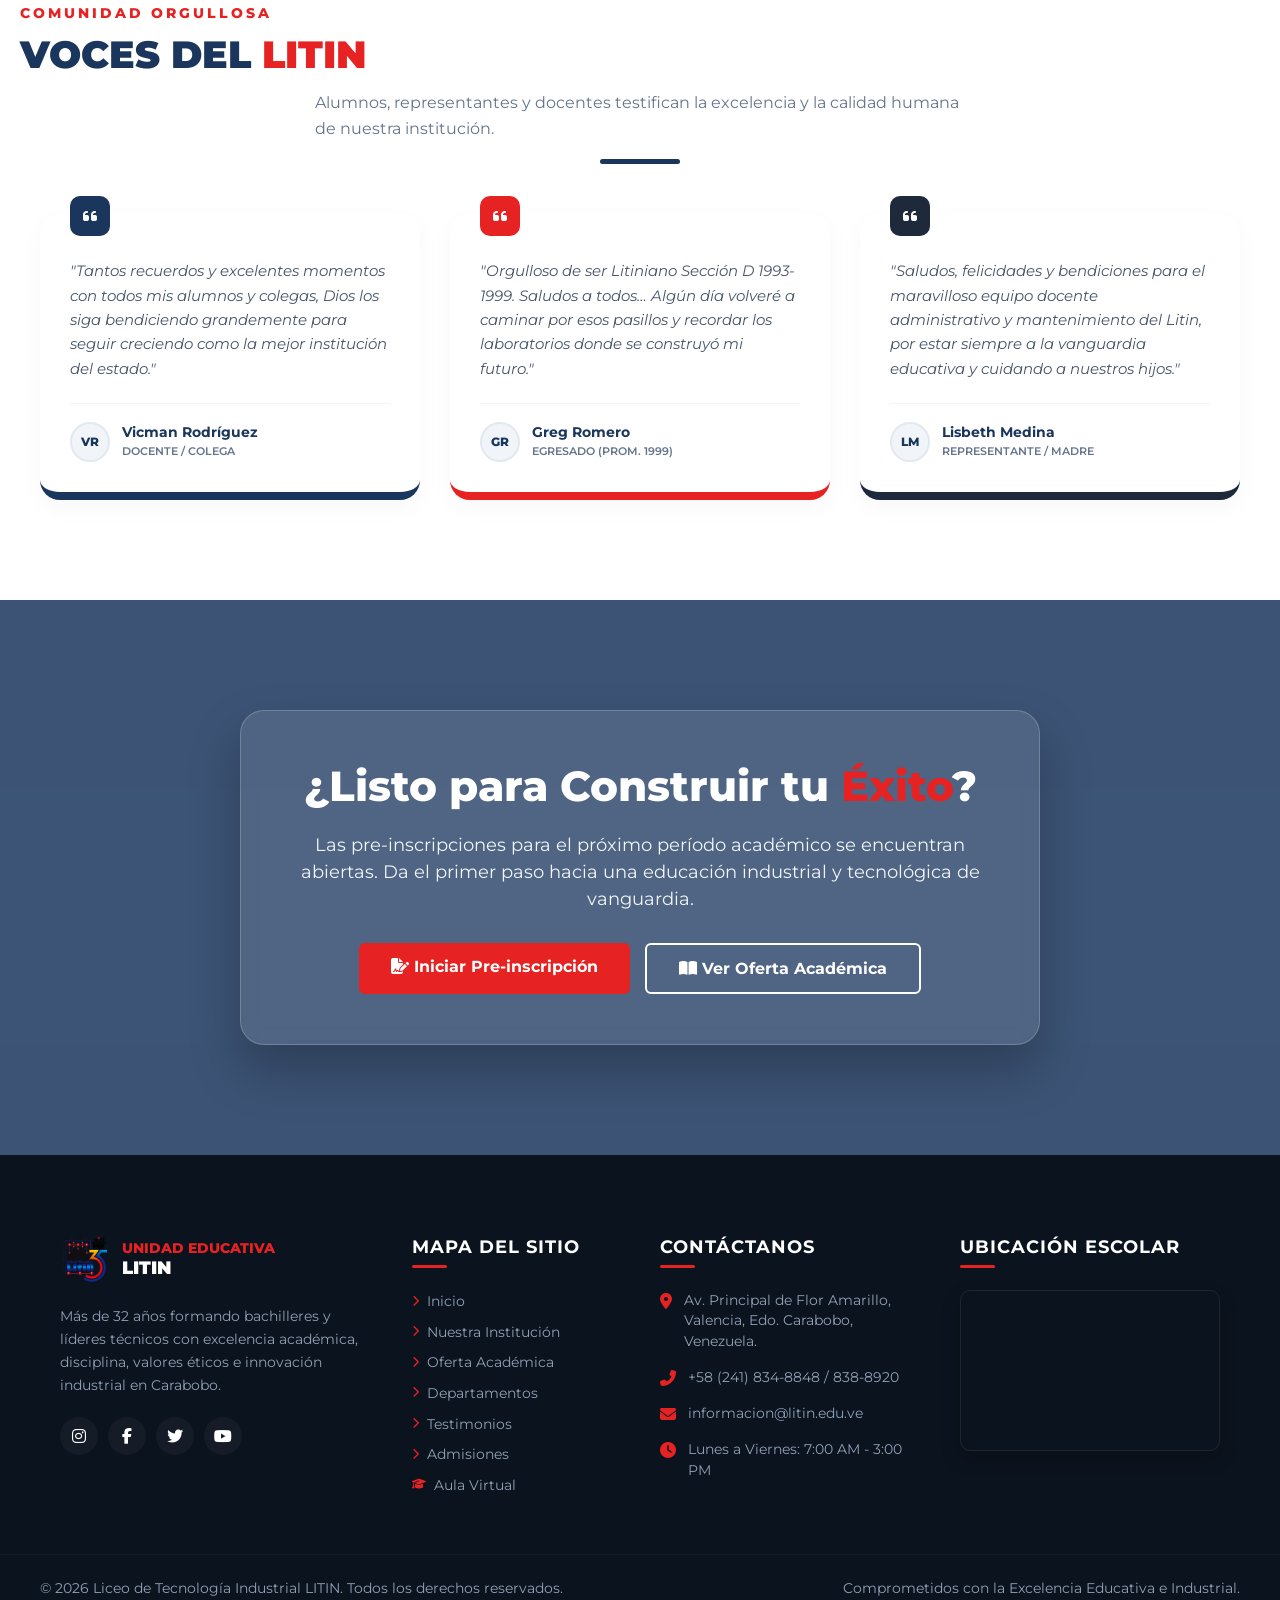
==== commit 8e27ad6d: "Mejora de Index y se agrego el footer" ====
--- a/index.html
+++ b/index.html
@@ -1,16 +1,20 @@
 <!DOCTYPE html>
 <html lang="es">
+
 <head>
     <meta charset="UTF-8">
     <meta name="viewport" content="width=device-width, initial-scale=1.0">
     <title>Instituto Educativo LITIN | Disciplina y Éxito</title>
-    <meta name="description" content="Unidad Educativa Liceo de Tecnología Industrial LITIN. Formando líderes técnicos con sólidos valores e innovación tecnológica en Carabobo por más de 32 años.">
+    <meta name="description"
+        content="Unidad Educativa Liceo de Tecnología Industrial LITIN. Formando líderes técnicos con sólidos valores e innovación tecnológica en Carabobo por más de 32 años.">
     <link rel="stylesheet" href="css/styles.css">
     <!-- Fuentes de Google Fonts -->
-    <link href="https://fonts.googleapis.com/css2?family=Montserrat:wght@400;500;600;700;800;900&display=swap" rel="stylesheet">
+    <link href="https://fonts.googleapis.com/css2?family=Montserrat:wght@400;500;600;700;800;900&display=swap"
+        rel="stylesheet">
     <!-- Iconos modernos de FontAwesome -->
     <link rel="stylesheet" href="https://cdnjs.cloudflare.com/ajax/libs/font-awesome/6.4.0/css/all.min.css">
 </head>
+
 <body>
 
     <!-- Contenedor del Navbar (se carga dinámicamente con JS) -->
@@ -33,15 +37,16 @@
             <div class="hero-text-side reveal fade-right">
                 <span class="hero-badge">32 Años de Trayectoria</span>
                 <h1>Educación de <br>Excelencia <br><span>Para el Mañana</span></h1>
-                <p>Formamos líderes íntegros en valores con un alto enfoque tecnológico, científico e industrial, listos para la educación superior y el campo profesional.</p>
-                
+                <p>Formamos líderes íntegros en valores con un alto enfoque tecnológico, científico e industrial, listos
+                    para la educación superior y el campo profesional.</p>
+
                 <div class="hero-buttons">
                     <a href="admision.html" class="btn-primary"><i class="fas fa-user-plus"></i> Proceso de Admisión</a>
                     <a href="#institucion" class="btn-secondary"><i class="fas fa-info-circle"></i> Conócenos</a>
                 </div>
             </div>
         </div>
-        
+
         <!-- Indicador de Scroll -->
         <a href="#institucion" class="scroll-indicator" aria-label="Desplazar hacia abajo">
             <i class="fas fa-chevron-down"></i>
@@ -54,8 +59,10 @@
             <div class="institucion-text">
                 <span class="section-pre">Nuestra Institución</span>
                 <h2>Más de 30 Años de Experiencia <br><span>Formando Triunfadores</span></h2>
-                <p>Somos una Unidad Educativa comprometida con el desarrollo integral del estudiante, implementando métodos pedagógicos de vanguardia bajo el lema institucional de <strong>"Disciplina y Éxito"</strong>.</p>
-                
+                <p>Somos una Unidad Educativa comprometida con el desarrollo integral del estudiante, implementando
+                    métodos pedagógicos de vanguardia bajo el lema institucional de <strong>"Disciplina y
+                        Éxito"</strong>.</p>
+
                 <div class="valores-home-list">
                     <div class="valor-home-item">
                         <div class="valor-home-icon"><i class="fas fa-check"></i></div>
@@ -79,10 +86,11 @@
                         </div>
                     </div>
                 </div>
-                
-                <a href="institucion.html" class="btn-primary" style="margin-top: 30px; display: inline-block;"><i class="fas fa-university"></i> Nuestra Filosofía</a>
-            </div>
-            
+
+                <a href="institucion.html" class="btn-primary" style="margin-top: 30px; display: inline-block;"><i
+                        class="fas fa-university"></i> Nuestra Filosofía</a>
+            </div>
+
             <div class="institucion-image">
                 <div class="img-styled-wrapper">
                     <img src="assets/img/foto-institucion.png" alt="Fachada del Instituto LITIN" class="img-styled">
@@ -101,10 +109,11 @@
             <div class="section-header text-center">
                 <span class="section-pre">Pilares Institucionales</span>
                 <h2 class="section-title">El Camino al <span>Éxito Educativo</span></h2>
-                <p class="section-subtitle">Garantizamos una formación robusta equilibrando tecnología, carácter y preparación física.</p>
+                <p class="section-subtitle">Garantizamos una formación robusta equilibrando tecnología, carácter y
+                    preparación física.</p>
                 <div class="title-line"></div>
             </div>
-            
+
             <div class="pilares-grid">
                 <!-- Pilar 1 -->
                 <div class="pilar-card">
@@ -112,7 +121,8 @@
                         <i class="fas fa-microscope"></i>
                     </div>
                     <h3>Tecnología Educativa</h3>
-                    <p>Acceso a nuestra Plataforma Litiniana para Educación a Distancia (PLED) y laboratorios modernos.</p>
+                    <p>Acceso a nuestra Plataforma Litiniana para Educación a Distancia (PLED) y laboratorios modernos.
+                    </p>
                 </div>
                 <!-- Pilar 2 -->
                 <div class="pilar-card">
@@ -128,7 +138,8 @@
                         <i class="fas fa-trophy"></i>
                     </div>
                     <h3>Deporte y Cultura</h3>
-                    <p>Desarrollo psicomotriz y social a través de canchas múltiples y talleres de extensión cultural.</p>
+                    <p>Desarrollo psicomotriz y social a través de canchas múltiples y talleres de extensión cultural.
+                    </p>
                 </div>
                 <!-- Pilar 4 -->
                 <div class="pilar-card">
@@ -136,7 +147,8 @@
                         <i class="fas fa-cogs"></i>
                     </div>
                     <h3>Orientación Industrial</h3>
-                    <p>Especialización técnica y talleres de bachillerato industrial que abren las puertas laborales.</p>
+                    <p>Especialización técnica y talleres de bachillerato industrial que abren las puertas laborales.
+                    </p>
                 </div>
             </div>
         </div>
@@ -174,10 +186,11 @@
             <div class="section-header text-center">
                 <span class="section-pre">Estructura Curricular</span>
                 <h2 class="section-title">Nuestra Oferta <span>Académica</span></h2>
-                <p class="section-subtitle">Acompañamos a los estudiantes en sus fases cruciales de desarrollo con planes de estudio acreditados.</p>
+                <p class="section-subtitle">Acompañamos a los estudiantes en sus fases cruciales de desarrollo con
+                    planes de estudio acreditados.</p>
                 <div class="title-line"></div>
             </div>
-            
+
             <div class="oferta-home-grid">
                 <!-- Primaria -->
                 <div class="oferta-home-card primary-theme">
@@ -189,11 +202,13 @@
                     </div>
                     <div class="oferta-home-content">
                         <h3>Educación Primaria</h3>
-                        <p>Construimos los cimientos del saber escolar con especial atención en pensamiento lógico-matemático, expresión oral, valores y disciplinas deportivas.</p>
-                        <a href="oferta-academica.html" class="btn-text">Ver Plan de Estudios <i class="fas fa-chevron-right"></i></a>
-                    </div>
-                </div>
-                
+                        <p>Construimos los cimientos del saber escolar con especial atención en pensamiento
+                            lógico-matemático, expresión oral, valores y disciplinas deportivas.</p>
+                        <a href="oferta-academica.html" class="btn-text">Ver Plan de Estudios <i
+                                class="fas fa-chevron-right"></i></a>
+                    </div>
+                </div>
+
                 <!-- Media General -->
                 <div class="oferta-home-card secondary-theme">
                     <div class="oferta-home-img">
@@ -204,8 +219,10 @@
                     </div>
                     <div class="oferta-home-content">
                         <h3>Media General</h3>
-                        <p>Bachillerato integral altamente especializado en áreas tecnológicas e industriales, capacitando al alumno en laboratorios de física, química y computación.</p>
-                        <a href="oferta-academica.html" class="btn-text">Ver Menciones Técnicas <i class="fas fa-chevron-right"></i></a>
+                        <p>Bachillerato integral altamente especializado en áreas tecnológicas e industriales,
+                            capacitando al alumno en laboratorios de física, química y computación.</p>
+                        <a href="oferta-academica.html" class="btn-text">Ver Menciones Técnicas <i
+                                class="fas fa-chevron-right"></i></a>
                     </div>
                 </div>
             </div>
@@ -218,10 +235,11 @@
             <div class="section-header text-center">
                 <span class="section-pre">Entorno y Actividades</span>
                 <h2 class="section-title">Nuestra Vida <span>Escolar</span></h2>
-                <p class="section-subtitle">Instalaciones de vanguardia y dinámicas formativas que potencian el talento técnico e intelectual.</p>
+                <p class="section-subtitle">Instalaciones de vanguardia y dinámicas formativas que potencian el talento
+                    técnico e intelectual.</p>
                 <div class="title-line"></div>
             </div>
-            
+
             <div class="galeria-grid">
                 <!-- Item 1 -->
                 <div class="galeria-item">
@@ -293,15 +311,18 @@
             <div class="section-header text-center">
                 <span class="section-pre">Comunidad Orgullosa</span>
                 <h2 class="section-title">Voces del <span>LITIN</span></h2>
-                <p class="section-subtitle">Alumnos, representantes y docentes testifican la excelencia y la calidad humana de nuestra institución.</p>
+                <p class="section-subtitle">Alumnos, representantes y docentes testifican la excelencia y la calidad
+                    humana de nuestra institución.</p>
                 <div class="title-line"></div>
             </div>
-            
+
             <div class="testimonios-grid">
                 <!-- Testimonio 1 -->
                 <div class="testimonio-home-card border-blue">
                     <div class="quote-home-icon"><i class="fas fa-quote-left"></i></div>
-                    <p class="testimonio-home-text">"Tantos recuerdos y excelentes momentos con todos mis alumnos y colegas, Dios los siga bendiciendo grandemente para seguir creciendo como la mejor institución del estado."</p>
+                    <p class="testimonio-home-text">"Tantos recuerdos y excelentes momentos con todos mis alumnos y
+                        colegas, Dios los siga bendiciendo grandemente para seguir creciendo como la mejor institución
+                        del estado."</p>
                     <div class="testimonio-home-author">
                         <div class="avatar-circle">VR</div>
                         <div class="author-home-info">
@@ -310,11 +331,13 @@
                         </div>
                     </div>
                 </div>
-                
+
                 <!-- Testimonio 2 -->
                 <div class="testimonio-home-card border-red">
                     <div class="quote-home-icon"><i class="fas fa-quote-left"></i></div>
-                    <p class="testimonio-home-text">"Orgulloso de ser Litiniano Sección D 1993-1999. Saludos a todos… Algún día volveré a caminar por esos pasillos y recordar los laboratorios donde se construyó mi futuro."</p>
+                    <p class="testimonio-home-text">"Orgulloso de ser Litiniano Sección D 1993-1999. Saludos a todos…
+                        Algún día volveré a caminar por esos pasillos y recordar los laboratorios donde se construyó mi
+                        futuro."</p>
                     <div class="testimonio-home-author">
                         <div class="avatar-circle text-red">GR</div>
                         <div class="author-home-info">
@@ -323,11 +346,13 @@
                         </div>
                     </div>
                 </div>
-                
+
                 <!-- Testimonio 3 -->
                 <div class="testimonio-home-card border-dark">
                     <div class="quote-home-icon"><i class="fas fa-quote-left"></i></div>
-                    <p class="testimonio-home-text">"Saludos, felicidades y bendiciones para el maravilloso equipo docente administrativo y mantenimiento del Litin, por estar siempre a la vanguardia educativa y cuidando a nuestros hijos."</p>
+                    <p class="testimonio-home-text">"Saludos, felicidades y bendiciones para el maravilloso equipo
+                        docente administrativo y mantenimiento del Litin, por estar siempre a la vanguardia educativa y
+                        cuidando a nuestros hijos."</p>
                     <div class="testimonio-home-author">
                         <div class="avatar-circle text-dark">LM</div>
                         <div class="author-home-info">
@@ -346,10 +371,13 @@
         <div class="container cta-wrapper">
             <div class="cta-card-glass">
                 <h2>¿Listo para Construir tu <span>Éxito</span>?</h2>
-                <p>Las pre-inscripciones para el próximo período académico se encuentran abiertas. Da el primer paso hacia una educación industrial y tecnológica de vanguardia.</p>
+                <p>Las pre-inscripciones para el próximo período académico se encuentran abiertas. Da el primer paso
+                    hacia una educación industrial y tecnológica de vanguardia.</p>
                 <div class="cta-buttons">
-                    <a href="admision.html" class="btn-primary"><i class="fas fa-file-signature"></i> Iniciar Pre-inscripción</a>
-                    <a href="oferta-academica.html" class="btn-secondary"><i class="fas fa-book-open"></i> Ver Oferta Académica</a>
+                    <a href="admision.html" class="btn-primary"><i class="fas fa-file-signature"></i> Iniciar
+                        Pre-inscripción</a>
+                    <a href="oferta-academica.html" class="btn-secondary"><i class="fas fa-book-open"></i> Ver Oferta
+                        Académica</a>
                 </div>
             </div>
         </div>
@@ -367,15 +395,20 @@
                         <span class="brand-sub">LITIN</span>
                     </div>
                 </a>
-                <p class="footer-desc">Más de 32 años formando bachilleres y líderes técnicos con excelencia académica, disciplina, valores éticos e innovación industrial en Carabobo.</p>
+                <p class="footer-desc">Más de 32 años formando bachilleres y líderes técnicos con excelencia académica,
+                    disciplina, valores éticos e innovación industrial en Carabobo.</p>
                 <div class="social-links">
-                    <a href="https://instagram.com" target="_blank" aria-label="Instagram"><i class="fab fa-instagram"></i></a>
-                    <a href="https://facebook.com" target="_blank" aria-label="Facebook"><i class="fab fa-facebook-f"></i></a>
-                    <a href="https://twitter.com" target="_blank" aria-label="Twitter"><i class="fab fa-twitter"></i></a>
-                    <a href="https://youtube.com" target="_blank" aria-label="Youtube"><i class="fab fa-youtube"></i></a>
-                </div>
-            </div>
-            
+                    <a href="https://instagram.com" target="_blank" aria-label="Instagram"><i
+                            class="fab fa-instagram"></i></a>
+                    <a href="https://facebook.com" target="_blank" aria-label="Facebook"><i
+                            class="fab fa-facebook-f"></i></a>
+                    <a href="https://twitter.com" target="_blank" aria-label="Twitter"><i
+                            class="fab fa-twitter"></i></a>
+                    <a href="https://youtube.com" target="_blank" aria-label="Youtube"><i
+                            class="fab fa-youtube"></i></a>
+                </div>
+            </div>
+
             <!-- Columna 2: Enlaces Rápidos -->
             <div class="footer-col links-col">
                 <h3>Mapa del Sitio</h3>
@@ -386,10 +419,11 @@
                     <li><a href="departamentos.html"><i class="fas fa-chevron-right"></i> Departamentos</a></li>
                     <li><a href="testimonios.html"><i class="fas fa-chevron-right"></i> Testimonios</a></li>
                     <li><a href="admision.html"><i class="fas fa-chevron-right"></i> Admisiones</a></li>
-                    <li><a href="https://virtual.litin.edu.ve/moodle30/login/index.php" target="_blank"><i class="fas fa-graduation-cap"></i> Aula Virtual</a></li>
+                    <li><a href="https://virtual.litin.edu.ve/moodle30/login/index.php" target="_blank"><i
+                                class="fas fa-graduation-cap"></i> Aula Virtual</a></li>
                 </ul>
             </div>
-            
+
             <!-- Columna 3: Datos de Contacto -->
             <div class="footer-col contact-col">
                 <h3>Contáctanos</h3>
@@ -412,24 +446,20 @@
                     </li>
                 </ul>
             </div>
-            
+
             <!-- Columna 4: Mapa de Ubicación -->
             <div class="footer-col map-col">
                 <h3>Ubicación Escolar</h3>
                 <div class="map-container-styled">
-                    <iframe 
-                        src="https://www.google.com/maps/embed?pb=!1m18!1m12!1m12!1m3!1d3927.7554625299447!2d-67.93043812543085!3d10.118047970954933!2m3!1f0!2f0!3f0!3m2!1i1024!2i768!4f13.1!3m3!1m2!1s0x8e8062ddc76f8e71%3A0xc3b838706d863f6a!2sLiceo%20Litin!5e0!3m2!1ses-419!2sve!4v1716654321980!5m2!1ses-419!2sve" 
-                        width="100%" 
-                        height="155" 
-                        style="border:0; border-radius: 12px;" 
-                        allowfullscreen="" 
-                        loading="lazy" 
-                        referrerpolicy="no-referrer-when-downgrade">
+                    <iframe
+                        src="https://www.google.com/maps/embed?pb=!1m18!1m12!1m12!1m3!1d3927.7554625299447!2d-67.93043812543085!3d10.118047970954933!2m3!1f0!2f0!3f0!3m2!1i1024!2i768!4f13.1!3m3!1m2!1s0x8e8062ddc76f8e71%3A0xc3b838706d863f6a!2sLiceo%20Litin!5e0!3m2!1ses-419!2sve!4v1716654321980!5m2!1ses-419!2sve"
+                        width="100%" height="155" style="border:0; border-radius: 12px;" allowfullscreen=""
+                        loading="lazy" referrerpolicy="no-referrer-when-downgrade">
                     </iframe>
                 </div>
             </div>
         </div>
-        
+
         <div class="footer-bottom">
             <div class="container bottom-wrapper">
                 <p>&copy; 2026 Liceo de Tecnología Industrial LITIN. Todos los derechos reservados.</p>
@@ -438,7 +468,7 @@
         </div>
     </footer>
 
-    <!-- Archivo JavaScript Principal -->
     <script src="js/main.js"></script>
 </body>
+
 </html>
--- a/css/styles.css
+++ b/css/styles.css
@@ -2,10 +2,14 @@
    1. VARIABLES Y RESET
    ========================================================================== */
 :root {
-    --primary-color: #1a365d; /* Azul LITIN */
-    --accent-color: #e62222;  /* Rojo/Naranja Institucional */
-    --text-color: #2d3748;    /* Gris para lectura */
-    --light-bg: #f7fafc;      /* Fondo secciones claras */
+    --primary-color: #1a365d;
+    /* Azul LITIN */
+    --accent-color: #e62222;
+    /* Rojo/Naranja Institucional */
+    --text-color: #2d3748;
+    /* Gris para lectura */
+    --light-bg: #f7fafc;
+    /* Fondo secciones claras */
     --white: #ffffff;
     --nav-height: 90px;
 }
@@ -33,29 +37,34 @@
 .navbar {
     background: var(--white);
     height: var(--nav-height);
-    width: 100%; /* Cambiado de 100vw a 100% para evitar desbordes con scrollbars */
+    width: 100%;
+    /* Cambiado de 100vw a 100% para evitar desbordes con scrollbars */
     position: fixed;
     top: 0;
     left: 0;
     display: flex;
-    justify-content: center; 
-    align-items: center;
-    box-shadow: 0 4px 15px rgba(0,0,0,0.08);
+    justify-content: center;
+    align-items: center;
+    box-shadow: 0 4px 15px rgba(0, 0, 0, 0.08);
     z-index: 9999;
-    margin: 0 !important; /* ¡FIX CRÍTICO! Anula el margin-left: 20px de abajo */
+    margin: 0 !important;
+    /* ¡FIX CRÍTICO! Anula el margin-left: 20px de abajo */
     padding: 0;
 }
 
 .nav-container {
-    width: 92%; /* Mantiene el recorte estético centrado que querías */
+    width: 92%;
+    /* Mantiene el recorte estético centrado que querías */
     max-width: 1400px;
     display: flex;
     justify-content: space-between;
     align-items: center;
     height: 100%;
-    padding: 0; /* Reseteamos paddings innecesarios */
-    margin: 0 auto; /* Centra perfectamente el bloque de elementos */
-}   
+    padding: 0;
+    /* Reseteamos paddings innecesarios */
+    margin: 0 auto;
+    /* Centra perfectamente el bloque de elementos */
+}
 
 /* Identidad Visual en Nav (Brand) */
 .nav-brand {
@@ -63,7 +72,7 @@
     align-items: center;
     text-decoration: none;
     gap: 15px;
-    
+
 }
 
 .brand-img {
@@ -122,7 +131,7 @@
     top: 100%;
     left: 0;
     background-color: var(--white);
-    box-shadow: 0 5px 15px rgba(0,0,0,0.1);
+    box-shadow: 0 5px 15px rgba(0, 0, 0, 0.1);
     list-style: none;
     min-width: 220px;
     border-radius: 8px;
@@ -188,7 +197,8 @@
     left: 0;
     width: 100%;
     height: 100%;
-    background: rgba(30, 58, 138, 0.65); /* Azul translúcido */
+    background: rgba(30, 58, 138, 0.65);
+    /* Azul translúcido */
     z-index: -1;
 }
 
@@ -213,7 +223,7 @@
 .hero-main-logo {
     width: 100%;
     max-width: 480px;
-    filter: drop-shadow(0 15px 30px rgba(0,0,0,0.4));
+    filter: drop-shadow(0 15px 30px rgba(0, 0, 0, 0.4));
 }
 
 /* Lado del Contenido */
@@ -247,7 +257,8 @@
 /* ==========================================================================
    4. COMPONENTES GLOBALES (BOTONES Y CARDS)
    ========================================================================== */
-.btn-primary, .btn-secondary {
+.btn-primary,
+.btn-secondary {
     padding: 14px 32px;
     border-radius: 6px;
     text-decoration: none;
@@ -294,7 +305,7 @@
 .img-styled {
     width: 100%;
     border-radius: 15px;
-    box-shadow: 0 20px 40px rgba(0,0,0,0.1);
+    box-shadow: 0 20px 40px rgba(0, 0, 0, 0.1);
 }
 
 /* ==========================================================================
@@ -313,7 +324,7 @@
     background: var(--white);
     padding: 40px;
     border-radius: 15px;
-    box-shadow: 0 10px 30px rgba(0,0,0,0.08);
+    box-shadow: 0 10px 30px rgba(0, 0, 0, 0.08);
     text-align: center;
     border-bottom: 4px solid transparent;
     transition: all 0.3s ease;
@@ -359,7 +370,8 @@
 
 @media (max-width: 768px) {
     .nav-menu {
-        display: none; /* Idealmente aquí implementarías un menú hamburguesa */
+        display: none;
+        /* Idealmente aquí implementarías un menú hamburguesa */
     }
 
     .container-grid {
@@ -401,7 +413,7 @@
 .institucion-image img {
     width: 100%;
     border-radius: 10px;
-    box-shadow: 0 10px 30px rgba(0,0,0,0.1);
+    box-shadow: 0 10px 30px rgba(0, 0, 0, 0.1);
     transition: transform 0.3s ease;
 }
 
@@ -420,8 +432,8 @@
 
 /* Banner Superior */
 .page-banner {
-    background: linear-gradient(rgba(0, 51, 102, 0.8), rgba(0, 51, 102, 0.8)), 
-                url('../assets/img/primaria-referencia.png') center/cover;
+    background: linear-gradient(rgba(0, 51, 102, 0.8), rgba(0, 51, 102, 0.8)),
+        url('../assets/img/primaria-referencia.png') center/cover;
     height: 400px;
     display: flex;
     align-items: center;
@@ -437,7 +449,8 @@
 }
 
 .banner-content p {
-    color: #a0aec0; /* Azul claro / grisáceo */
+    color: #a0aec0;
+    /* Azul claro / grisáceo */
     max-width: 700px;
     margin: 20px auto;
     font-size: 1.2rem;
@@ -449,7 +462,7 @@
     padding: 40px;
     background: var(--white);
     border-radius: 15px;
-    box-shadow: 0 10px 25px rgba(0,0,0,0.05);
+    box-shadow: 0 10px 25px rgba(0, 0, 0, 0.05);
 }
 
 .icon-main {
@@ -544,31 +557,37 @@
 /* Estilos para el Logo Largo */
 .logo {
     display: flex;
-    flex-direction: column; /* Apila el texto en dos líneas */
-    line-height: 1.1; /* Reduce el espacio entre líneas */
+    flex-direction: column;
+    /* Apila el texto en dos líneas */
+    line-height: 1.1;
+    /* Reduce el espacio entre líneas */
     text-decoration: none;
 }
 
 .logo-top {
-    font-size: 1.1rem; /* Más pequeño arriba */
+    font-size: 1.1rem;
+    /* Más pequeño arriba */
     font-weight: 700;
     color: var(--primary-color);
     text-transform: none;
 }
 
 .logo-bottom {
-    font-size: 1.4rem; /* Más grande y llamativo abajo */
+    font-size: 1.4rem;
+    /* Más grande y llamativo abajo */
     font-weight: 800;
     color: var(--primary-color);
 }
 
 .logo-bottom span {
-    color: var(--accent-color); /* El punto final naranja/rojo */
+    color: var(--accent-color);
+    /* El punto final naranja/rojo */
 }
 
 /* Ajuste del contenedor para dar espacio al nombre largo */
 .nav-container {
-    max-width: 1400px; /* Ampliamos un poco el contenedor para que quepa todo */
+    max-width: 1400px;
+    /* Ampliamos un poco el contenedor para que quepa todo */
     padding: 0.5rem 2rem;
 }
 
@@ -577,8 +596,13 @@
 
 /* Responsive: reducir tamaño en tablets */
 @media (max-width: 1024px) {
-    .logo-top { font-size: 0.9rem; }
-    .logo-bottom { font-size: 1.1rem; }
+    .logo-top {
+        font-size: 0.9rem;
+    }
+
+    .logo-bottom {
+        font-size: 1.1rem;
+    }
 }
 
 /* --- OFERTA ACADÉMICA --- */
@@ -602,7 +626,11 @@
     border-radius: 5px;
 }
 
-.subtitle-gray { color: #718096; max-width: 600px; margin: 15px auto; }
+.subtitle-gray {
+    color: #718096;
+    max-width: 600px;
+    margin: 15px auto;
+}
 
 /* Sección Primaria (Blanco con degradado) */
 .oferta-primaria {
@@ -623,7 +651,7 @@
     padding: 40px;
     border-radius: 20px;
     text-align: center;
-    box-shadow: 0 10px 20px rgba(0,0,0,0.05);
+    box-shadow: 0 10px 20px rgba(0, 0, 0, 0.05);
 }
 
 .icon-box {
@@ -637,18 +665,34 @@
     border-radius: 50%;
 }
 
-.icon-box.red { background: #fff5f5; color: #e53e3e; }
-.icon-box.blue { background: #ebf8ff; color: #3182ce; }
-.icon-box.cyan { background: #e6fffa; color: #38b2ac; }
+.icon-box.red {
+    background: #fff5f5;
+    color: #e53e3e;
+}
+
+.icon-box.blue {
+    background: #ebf8ff;
+    color: #3182ce;
+}
+
+.icon-box.cyan {
+    background: #e6fffa;
+    color: #38b2ac;
+}
 
 /* Sección Media General (Slate Oscuro) */
 .oferta-media {
-    background-color: #2d3748; /* Color Slate */
+    background-color: #2d3748;
+    /* Color Slate */
     color: var(--white);
     padding: 100px 20px;
 }
 
-.subtitle-light { color: #a0aec0; max-width: 600px; margin: 15px auto; }
+.subtitle-light {
+    color: #a0aec0;
+    max-width: 600px;
+    margin: 15px auto;
+}
 
 .media-stats {
     display: flex;
@@ -657,7 +701,10 @@
     margin-bottom: 60px;
 }
 
-.stat-item { text-align: center; }
+.stat-item {
+    text-align: center;
+}
+
 .stat-item span {
     display: block;
     font-size: 2.5rem;
@@ -671,30 +718,38 @@
     padding-left: 20px;
 }
 
-.industrial-item h4 { font-size: 1.3rem; margin-bottom: 10px; color: var(--accent-color); }
+.industrial-item h4 {
+    font-size: 1.3rem;
+    margin-bottom: 10px;
+    color: var(--accent-color);
+}
 
 .img-styled {
     width: 100%;
     border-radius: 15px;
     margin-bottom: 20px;
-    border: 5px solid rgba(255,255,255,0.1);
-    box-shadow: 0 15px 30px rgba(0,0,0,0.3);
+    border: 5px solid rgba(255, 255, 255, 0.1);
+    box-shadow: 0 15px 30px rgba(0, 0, 0, 0.3);
 }
 
 /* Contenedor de imágenes ajustado */
 .formacion-images-wrapper {
     display: flex;
     flex-direction: column;
-    align-items: flex-end; /* Las alinea a la derecha para dar aire al texto */
+    align-items: flex-end;
+    /* Las alinea a la derecha para dar aire al texto */
     gap: 20px;
 }
 
 .img-mini {
-    width: 80%; /* Reducimos del 100% al 80% para que sean menos imponentes */
-    max-width: 450px; /* Evita que crezcan demasiado en pantallas grandes */
+    width: 80%;
+    /* Reducimos del 100% al 80% para que sean menos imponentes */
+    max-width: 450px;
+    /* Evita que crezcan demasiado en pantallas grandes */
     height: auto;
     border-radius: 12px;
-    border: 3px solid rgba(255, 255, 255, 0.05); /* Borde más sutil */
+    border: 3px solid rgba(255, 255, 255, 0.05);
+    /* Borde más sutil */
     box-shadow: 0 15px 35px rgba(0, 0, 0, 0.4);
     transition: transform 0.4s ease, border-color 0.4s ease;
 }
@@ -708,8 +763,10 @@
 /* Ajuste de la cuadrícula para que el texto tenga más protagonismo */
 @media (min-width: 769px) {
     .formacion-industrial .container-grid {
-        grid-template-columns: 1.2fr 0.8fr; /* El texto ocupa el 60% y las fotos el 40% */
-        gap: 80px; /* Más separación entre columnas */
+        grid-template-columns: 1.2fr 0.8fr;
+        /* El texto ocupa el 60% y las fotos el 40% */
+        gap: 80px;
+        /* Más separación entre columnas */
     }
 }
 
@@ -725,14 +782,15 @@
     display: grid;
     grid-template-columns: repeat(auto-fit, minmax(300px, 1fr));
     gap: 30px;
-    margin-top: -50px; /* Hace que las primeras tarjetas "entren" un poco en el hero */
+    margin-top: -50px;
+    /* Hace que las primeras tarjetas "entren" un poco en el hero */
 }
 
 .dept-card {
     background: var(--white);
     padding: 40px;
     border-radius: 15px;
-    box-shadow: 0 10px 30px rgba(0,0,0,0.08);
+    box-shadow: 0 10px 30px rgba(0, 0, 0, 0.08);
     transition: all 0.3s ease;
     text-align: center;
     border-bottom: 4px solid transparent;
@@ -771,31 +829,38 @@
 }
 
 .dept-grid {
-    display: flex; /* Cambiamos de grid a flex para mayor control de alineación */
+    display: flex;
+    /* Cambiamos de grid a flex para mayor control de alineación */
     flex-wrap: wrap;
-    justify-content: center; /* Esto centra las tarjetas de la última fila */
+    justify-content: center;
+    /* Esto centra las tarjetas de la última fila */
     gap: 30px;
     margin-top: -50px;
 }
 
 .dept-card {
-    flex: 1 1 300px; /* Permite que crezcan un poco pero tengan un mínimo de 300px */
-    max-width: 350px; /* Evita que se estiren demasiado */
+    flex: 1 1 300px;
+    /* Permite que crezcan un poco pero tengan un mínimo de 300px */
+    max-width: 350px;
+    /* Evita que se estiren demasiado */
 }
 
 .cta-card {
     border: 2px dashed var(--accent-color);
-    background-color: #fffaf0; /* Un tono muy levemente naranja */
+    background-color: #fffaf0;
+    /* Un tono muy levemente naranja */
 }
 
 /* --- SECCIÓN TESTIMONIOS --- */
 .testimonios-section {
-    padding: 140px 5% 80px; /* 140px arriba para dar espacio extra al Navbar */
+    padding: 140px 5% 80px;
+    /* 140px arriba para dar espacio extra al Navbar */
     background-color: var(--light-bg);
     min-height: 100vh;
     display: flex;
     flex-direction: column;
-    align-items: center; /* Centra el contenido horizontalmente */
+    align-items: center;
+    /* Centra el contenido horizontalmente */
 }
 
 .testimonios-header {
@@ -814,7 +879,8 @@
 }
 
 .testimonios-header .main-title {
-    font-size: clamp(2rem, 5vw, 3rem); /* Tamaño fluido para móviles */
+    font-size: clamp(2rem, 5vw, 3rem);
+    /* Tamaño fluido para móviles */
     color: var(--primary-color);
     text-transform: uppercase;
     font-weight: 900;
@@ -839,12 +905,14 @@
 .container-grid {
     display: grid;
     /* Crea columnas de mínimo 300px, centradas automáticamente */
-    grid-template-columns: repeat(auto-fit, minmax(320px, 1fr)); 
-    gap: 50px 30px; /* Más espacio vertical para que no choquen los iconos */
+    grid-template-columns: repeat(auto-fit, minmax(320px, 1fr));
+    gap: 50px 30px;
+    /* Más espacio vertical para que no choquen los iconos */
     width: 100%;
     max-width: 1200px;
-    justify-content: center; 
-    align-items: stretch; /* Hace que todas las tarjetas midan lo mismo de alto */
+    justify-content: center;
+    align-items: stretch;
+    /* Hace que todas las tarjetas midan lo mismo de alto */
 }
 
 /* --- ESTILO DE TARJETA --- */
@@ -852,7 +920,7 @@
     background: var(--white);
     padding: 60px 35px 35px;
     border-radius: 30px;
-    box-shadow: 0 15px 35px rgba(0,0,0,0.06);
+    box-shadow: 0 15px 35px rgba(0, 0, 0, 0.06);
     position: relative;
     transition: transform 0.3s ease, box-shadow 0.3s ease;
     display: flex;
@@ -860,12 +928,13 @@
     justify-content: space-between;
     width: 100%;
     max-width: 400px;
-    margin: 0 auto; /* Centra la tarjeta en su columna */
+    margin: 0 auto;
+    /* Centra la tarjeta en su columna */
 }
 
 .testimonial-card:hover {
     transform: translateY(-10px);
-    box-shadow: 0 20px 40px rgba(0,0,0,0.1);
+    box-shadow: 0 20px 40px rgba(0, 0, 0, 0.1);
 }
 
 /* Icono de Comilla */
@@ -885,13 +954,29 @@
 }
 
 /* Colores Dinámicos */
-.border-blue { border-bottom: 8px solid var(--primary-color); }
-.border-red { border-bottom: 8px solid var(--accent-color); }
-.border-dark { border-bottom: 8px solid #1e293b; }
-
-.bg-blue { background-color: var(--primary-color); }
-.bg-red { background-color: var(--accent-color); }
-.bg-dark { background-color: #1e293b; }
+.border-blue {
+    border-bottom: 8px solid var(--primary-color);
+}
+
+.border-red {
+    border-bottom: 8px solid var(--accent-color);
+}
+
+.border-dark {
+    border-bottom: 8px solid #1e293b;
+}
+
+.bg-blue {
+    background-color: var(--primary-color);
+}
+
+.bg-red {
+    background-color: var(--accent-color);
+}
+
+.bg-dark {
+    background-color: #1e293b;
+}
 
 .testimonial-text {
     font-style: italic;
@@ -958,7 +1043,8 @@
     max-width: 1200px;
     margin: 0 auto;
     display: grid;
-    grid-template-columns: 1.5fr 1fr; /* Una columna más ancha que la otra */
+    grid-template-columns: 1.5fr 1fr;
+    /* Una columna más ancha que la otra */
     gap: 60px;
     align-items: center;
 }
@@ -974,7 +1060,9 @@
     transition: 0.3s;
 }
 
-.step-item:hover { background: #f1f5f9; }
+.step-item:hover {
+    background: #f1f5f9;
+}
 
 .step-number {
     font-size: 1.5rem;
@@ -1035,7 +1123,12 @@
     .admision-container {
         grid-template-columns: 1fr;
     }
-    .download-card { order: -1; } /* Sube la descarga arriba en móviles */
+
+    .download-card {
+        order: -1;
+    }
+
+    /* Sube la descarga arriba en móviles */
 }
 
 /* --- DEPARTAMENTOS Cultura --- */
@@ -1059,8 +1152,8 @@
 
 /* Fondo específico corregido para Extensión y Cultura */
 .extension-bg {
-    background: linear-gradient(rgba(185, 28, 28, 0.6), rgba(30, 48, 80, 0.8)), 
-                url('../assets/img/bachillerato-referencia.png') !important;
+    background: linear-gradient(rgba(185, 28, 28, 0.6), rgba(30, 48, 80, 0.8)),
+        url('../assets/img/bachillerato-referencia.png') !important;
 }
 
 /* --- GRID Y TARJETAS --- */
@@ -1071,14 +1164,15 @@
     max-width: 1200px;
     margin: 0 auto;
     padding: 40px 20px;
-    justify-items: center; /* Centra las tarjetas si hay una sola */
+    justify-items: center;
+    /* Centra las tarjetas si hay una sola */
 }
 
 .cultural-card {
     background: #ffffff;
     border-radius: 20px;
     overflow: hidden;
-    box-shadow: 0 10px 25px rgba(0,0,0,0.1);
+    box-shadow: 0 10px 25px rgba(0, 0, 0, 0.1);
     transition: transform 0.3s ease;
     width: 100%;
     max-width: 380px;
@@ -1105,7 +1199,8 @@
 }
 
 .tag {
-    background: #b91c1c; /* Color de acento rojo */
+    background: #b91c1c;
+    /* Color de acento rojo */
     color: white;
     padding: 5px 15px;
     border-radius: 50px;
@@ -1121,8 +1216,8 @@
 
 /* Fondo para el Banner Superior de Bienestar */
 .bienestar-banner-bg {
-    background: linear-gradient(rgba(26, 54, 93, 0.85), rgba(30, 58, 138, 0.75)), 
-                url('../assets/img/estudiantes-primaria.jpg') center/cover no-repeat !important;
+    background: linear-gradient(rgba(26, 54, 93, 0.85), rgba(30, 58, 138, 0.75)),
+        url('../assets/img/estudiantes-primaria.jpg') center/cover no-repeat !important;
 }
 
 /* Borde inferior personalizado verde para la tercera tarjeta de éxito académico */
@@ -1136,7 +1231,7 @@
         height: 300px;
         padding-top: 100px;
     }
-    
+
     .bienestar-banner-bg h1 {
         font-size: 2.2rem;
     }
@@ -1148,8 +1243,8 @@
 
 /* Fondo para el Banner Superior de la sección de Padres */
 .padres-banner-bg {
-    background: linear-gradient(rgba(26, 54, 93, 0.85), rgba(30, 58, 138, 0.75)), 
-                url('../assets/img/escuela-padres.jpg') center/cover no-repeat !important;
+    background: linear-gradient(rgba(26, 54, 93, 0.85), rgba(30, 58, 138, 0.75)),
+        url('../assets/img/escuela-padres.jpg') center/cover no-repeat !important;
 }
 
 /* Modificación sutil para el icono dentro del bloque de dinámicas */
@@ -1167,8 +1262,8 @@
 
 /* Fondo para el Banner Superior de Administración */
 .administracion-banner-bg {
-    background: linear-gradient(rgba(26, 54, 93, 0.85), rgba(30, 58, 138, 0.75)), 
-                url('../assets/img/foto-institucion.png') center/cover no-repeat !important;
+    background: linear-gradient(rgba(26, 54, 93, 0.85), rgba(30, 58, 138, 0.75)),
+        url('../assets/img/foto-institucion.png') center/cover no-repeat !important;
 }
 
 /* ==========================================================================
@@ -1177,8 +1272,8 @@
 
 /* Fondo para el Banner Superior de la sección de Deportes */
 .deportes-banner-bg {
-    background: linear-gradient(rgba(26, 54, 93, 0.8), rgba(185, 28, 28, 0.6)), 
-                url('../assets/img/planta-fisica-2.jpg') center/cover no-repeat !important;
+    background: linear-gradient(rgba(26, 54, 93, 0.8), rgba(185, 28, 28, 0.6)),
+        url('../assets/img/planta-fisica-2.jpg') center/cover no-repeat !important;
 }
 
 /* ==========================================================================
@@ -1354,9 +1449,20 @@
 }
 
 @keyframes badgePulse {
-    0% { transform: scale(1); box-shadow: 0 0 0 0 rgba(230, 34, 34, 0.4); }
-    70% { transform: scale(1.03); box-shadow: 0 0 0 10px rgba(230, 34, 34, 0); }
-    100% { transform: scale(1); box-shadow: 0 0 0 0 rgba(230, 34, 34, 0); }
+    0% {
+        transform: scale(1);
+        box-shadow: 0 0 0 0 rgba(230, 34, 34, 0.4);
+    }
+
+    70% {
+        transform: scale(1.03);
+        box-shadow: 0 0 0 10px rgba(230, 34, 34, 0);
+    }
+
+    100% {
+        transform: scale(1);
+        box-shadow: 0 0 0 0 rgba(230, 34, 34, 0);
+    }
 }
 
 .scroll-indicator {
@@ -1379,9 +1485,22 @@
 }
 
 @keyframes indicatorBounce {
-    0%, 20%, 50%, 80%, 100% { transform: translateY(0) translateX(-50%); }
-    40% { transform: translateY(-12px) translateX(-50%); }
-    60% { transform: translateY(-6px) translateX(-50%); }
+
+    0%,
+    20%,
+    50%,
+    80%,
+    100% {
+        transform: translateY(0) translateX(-50%);
+    }
+
+    40% {
+        transform: translateY(-12px) translateX(-50%);
+    }
+
+    60% {
+        transform: translateY(-6px) translateX(-50%);
+    }
 }
 
 /* --- OPTIMIZACIÓN DE SOBRE NOSOTROS ("INSTITUCION") --- */
@@ -1476,9 +1595,17 @@
 }
 
 @keyframes badgeFloat {
-    0% { transform: translateY(0); }
-    50% { transform: translateY(-8px); }
-    100% { transform: translateY(0); }
+    0% {
+        transform: translateY(0);
+    }
+
+    50% {
+        transform: translateY(-8px);
+    }
+
+    100% {
+        transform: translateY(0);
+    }
 }
 
 /* --- SECCIÓN NUESTROS PILARES --- */
@@ -1832,9 +1959,17 @@
     font-size: 1rem;
 }
 
-.border-blue .quote-home-icon { background: var(--primary-color); }
-.border-red .quote-home-icon { background: var(--accent-color); }
-.border-dark .quote-home-icon { background: #1e293b; }
+.border-blue .quote-home-icon {
+    background: var(--primary-color);
+}
+
+.border-red .quote-home-icon {
+    background: var(--accent-color);
+}
+
+.border-dark .quote-home-icon {
+    background: #1e293b;
+}
 
 .testimonio-home-text {
     font-style: italic;
@@ -1883,8 +2018,8 @@
 /* --- LLAMADO A LA ACCIÓN (CTA GLASS) --- */
 .cta-admisiones {
     position: relative;
-    background: linear-gradient(rgba(26, 54, 93, 0.82), rgba(26, 54, 93, 0.82)), 
-                url('../assets/img/foto-institucion.png') center/cover no-repeat fixed;
+    background: linear-gradient(rgba(26, 54, 93, 0.82), rgba(26, 54, 93, 0.82)),
+        url('../assets/img/foto-institucion.png') center/cover no-repeat fixed;
     display: flex;
     align-items: center;
     justify-content: center;
@@ -2108,12 +2243,12 @@
         grid-template-columns: 1fr 1fr;
         gap: 35px;
     }
-    
+
     .oferta-home-grid {
         grid-template-columns: 1fr;
         gap: 25px;
     }
-    
+
     .galeria-grid {
         grid-template-columns: repeat(2, 1fr);
     }
@@ -2124,40 +2259,40 @@
         grid-template-columns: 1fr;
         gap: 30px;
     }
-    
+
     .bottom-wrapper {
         flex-direction: column;
         gap: 8px;
         text-align: center;
     }
-    
+
     .cta-card-glass h2 {
         font-size: 2.1rem;
     }
-    
+
     .cta-buttons {
         flex-direction: column;
         gap: 12px;
     }
-    
+
     .galeria-grid {
         grid-template-columns: 1fr;
     }
-    
+
     .section-title {
         font-size: 1.9rem;
     }
-    
+
     .counter-num {
         font-size: 2.7rem;
     }
-    
+
     .experience-badge {
         left: 10px;
         bottom: -10px;
         padding: 12px 18px;
     }
-    
+
     .experience-badge h3 {
         font-size: 1.7rem;
     }
@@ -2168,8 +2303,8 @@
    ========================================================================== */
 
 .banner-oferta {
-    background: linear-gradient(rgba(26, 54, 93, 0.82), rgba(15, 28, 48, 0.92)), 
-                url('../assets/img/bachillerato-referencia.png') center/cover no-repeat fixed !important;
+    background: linear-gradient(rgba(26, 54, 93, 0.82), rgba(15, 28, 48, 0.92)),
+        url('../assets/img/bachillerato-referencia.png') center/cover no-repeat fixed !important;
 }
 
 /* Re-estilización de Tarjetas de Primaria */
@@ -2190,9 +2325,17 @@
     box-shadow: 0 18px 40px rgba(0, 0, 0, 0.08);
 }
 
-.programa-card:nth-child(1):hover { border-top-color: #e53e3e; }
-.programa-card:nth-child(2):hover { border-top-color: #3182ce; }
-.programa-card:nth-child(3):hover { border-top-color: #38b2ac; }
+.programa-card:nth-child(1):hover {
+    border-top-color: #e53e3e;
+}
+
+.programa-card:nth-child(2):hover {
+    border-top-color: #3182ce;
+}
+
+.programa-card:nth-child(3):hover {
+    border-top-color: #38b2ac;
+}
 
 .programa-card h3 {
     color: var(--primary-color);
@@ -2268,8 +2411,8 @@
     background: var(--white);
     border-radius: 20px;
     overflow: hidden;
-    box-shadow: 0 10px 30px rgba(0,0,0,0.03);
-    border: 1px solid rgba(0,0,0,0.02);
+    box-shadow: 0 10px 30px rgba(0, 0, 0, 0.03);
+    border: 1px solid rgba(0, 0, 0, 0.02);
     transition: all 0.4s cubic-bezier(0.165, 0.84, 0.44, 1);
     display: flex;
     flex-direction: column;
@@ -2277,7 +2420,7 @@
 
 .mencion-card:hover {
     transform: translateY(-10px);
-    box-shadow: 0 18px 45px rgba(0,0,0,0.08);
+    box-shadow: 0 18px 45px rgba(0, 0, 0, 0.08);
 }
 
 .mencion-header-card {
@@ -2372,8 +2515,8 @@
    ========================================================================== */
 
 .banner-institucion {
-    background: linear-gradient(rgba(26, 54, 93, 0.82), rgba(15, 28, 48, 0.92)), 
-                url('../assets/img/foto-institucion.png') center/cover no-repeat fixed !important;
+    background: linear-gradient(rgba(26, 54, 93, 0.82), rgba(15, 28, 48, 0.92)),
+        url('../assets/img/foto-institucion.png') center/cover no-repeat fixed !important;
 }
 
 .mision-vision .card-info {
@@ -2409,7 +2552,9 @@
 
 /* Filosofía y Valores */
 .filosofia {
-    background: linear-gradient(135deg, #0f1c30 0%, #1a365d 100%);
+    background:
+        linear-gradient(135deg, rgba(15, 28, 48, 0.92) 0%, rgba(26, 54, 93, 0.88) 100%),
+        url('../assets/img/bachillerato-referencia.png') center/cover no-repeat fixed;
 }
 
 .valor-card {
@@ -2490,4 +2635,192 @@
     transform: scale(1.04) translateY(-5px);
     box-shadow: 0 18px 40px rgba(0, 0, 0, 0.12);
     border-color: var(--accent-color);
+}
+
+/* ==========================================================================
+   12. PROCESO DE ADMISIÓN Y COMPONENTES ADAPTATIVOS
+   ========================================================================== */
+
+.banner-admision {
+    background: linear-gradient(rgba(26, 54, 93, 0.85), rgba(30, 58, 138, 0.75)),
+        url('../assets/img/admision-hero.png') center/cover no-repeat !important;
+    padding-top: 140px;
+}
+
+.hero-badge {
+    background-color: var(--accent-color);
+    color: var(--white);
+    padding: 6px 16px;
+    border-radius: 50px;
+    font-weight: 700;
+    font-size: 0.85rem;
+    text-transform: uppercase;
+    display: inline-block;
+    margin-bottom: 15px;
+}
+
+/* Timeline del Proceso */
+.pasos-timeline {
+    display: flex;
+    justify-content: space-between;
+    align-items: flex-start;
+    gap: 20px;
+    margin-top: 40px;
+}
+
+.paso-item {
+    flex: 1;
+    background: var(--white);
+    padding: 30px;
+    border-radius: 16px;
+    box-shadow: 0 10px 30px rgba(0, 0, 0, 0.03);
+    position: relative;
+    transition: transform 0.3s ease;
+}
+
+.paso-item:hover {
+    transform: translateY(-5px);
+}
+
+.paso-number {
+    position: absolute;
+    top: -20px;
+    right: 20px;
+    font-size: 3rem;
+    font-weight: 900;
+    color: rgba(26, 54, 93, 0.08);
+}
+
+.paso-icon {
+    font-size: 2rem;
+    color: var(--primary-color);
+    margin-bottom: 15px;
+}
+
+.paso-detail-list {
+    list-style: none;
+    padding: 0;
+    margin-top: 15px;
+}
+
+.paso-detail-list li {
+    font-size: 0.9rem;
+    margin-bottom: 8px;
+    color: #4a5568;
+}
+
+.paso-detail-list i {
+    color: #10b981;
+    margin-right: 6px;
+}
+
+/* Grid de Requisitos */
+.requisitos-grid {
+    display: grid;
+    grid-template-columns: repeat(auto-fit, minmax(300px, 1fr));
+    gap: 30px;
+    margin-top: 30px;
+}
+
+.requisito-card {
+    background: var(--white);
+    border-radius: 16px;
+    overflow: hidden;
+    box-shadow: 0 15px 35px rgba(0, 0, 0, 0.05);
+}
+
+.requisito-img-wrapper {
+    height: 200px;
+    overflow: hidden;
+}
+
+.requisito-img {
+    width: 100%;
+    height: 100%;
+    object-fit: cover;
+}
+
+.requisito-body {
+    padding: 25px;
+    position: relative;
+}
+
+.requisito-num {
+    position: absolute;
+    top: -25px;
+    left: 25px;
+    background: var(--accent-color);
+    color: var(--white);
+    width: 50px;
+    height: 50px;
+    display: flex;
+    align-items: center;
+    justify-content: center;
+    border-radius: 50%;
+    font-weight: 800;
+    border: 4px solid var(--white);
+}
+
+/* Cuadrícula Final e Información */
+.admision-final-grid {
+    display: grid;
+    grid-template-columns: repeat(auto-fit, minmax(280px, 1fr));
+    gap: 30px;
+}
+
+.admision-info-card,
+.download-card {
+    background: var(--white);
+    padding: 30px;
+    border-radius: 16px;
+    box-shadow: 0 10px 25px rgba(0, 0, 0, 0.02);
+}
+
+.btn-download {
+    display: inline-block;
+    background: #ef4444;
+    color: var(--white);
+    padding: 12px 24px;
+    border-radius: 8px;
+    text-decoration: none;
+    font-weight: 700;
+    margin-top: 15px;
+}
+
+/* CTA Glassmorphism */
+.cta-admisiones {
+    position: relative;
+    background: url('../assets/img/cta-bg.jpg') center/cover no-repeat;
+}
+
+.overlay-cta {
+    position: absolute;
+    top: 0;
+    left: 0;
+    width: 100%;
+    height: 100%;
+    background: rgba(26, 54, 93, 0.85);
+}
+
+.cta-card-glass {
+    position: relative;
+    z-index: 2;
+    background: rgba(255, 255, 255, 0.1);
+    backdrop-filter: blur(10px);
+    border: 1px solid rgba(255, 255, 255, 0.2);
+    padding: 50px;
+    border-radius: 24px;
+    text-align: center;
+    color: var(--white);
+}
+
+/* Responsive queries */
+@media (max-width: 992px) {
+    .pasos-timeline {
+        flex-direction: column;
+    }
+
+    .paso-connector {
+        display: none;
+    }
 }
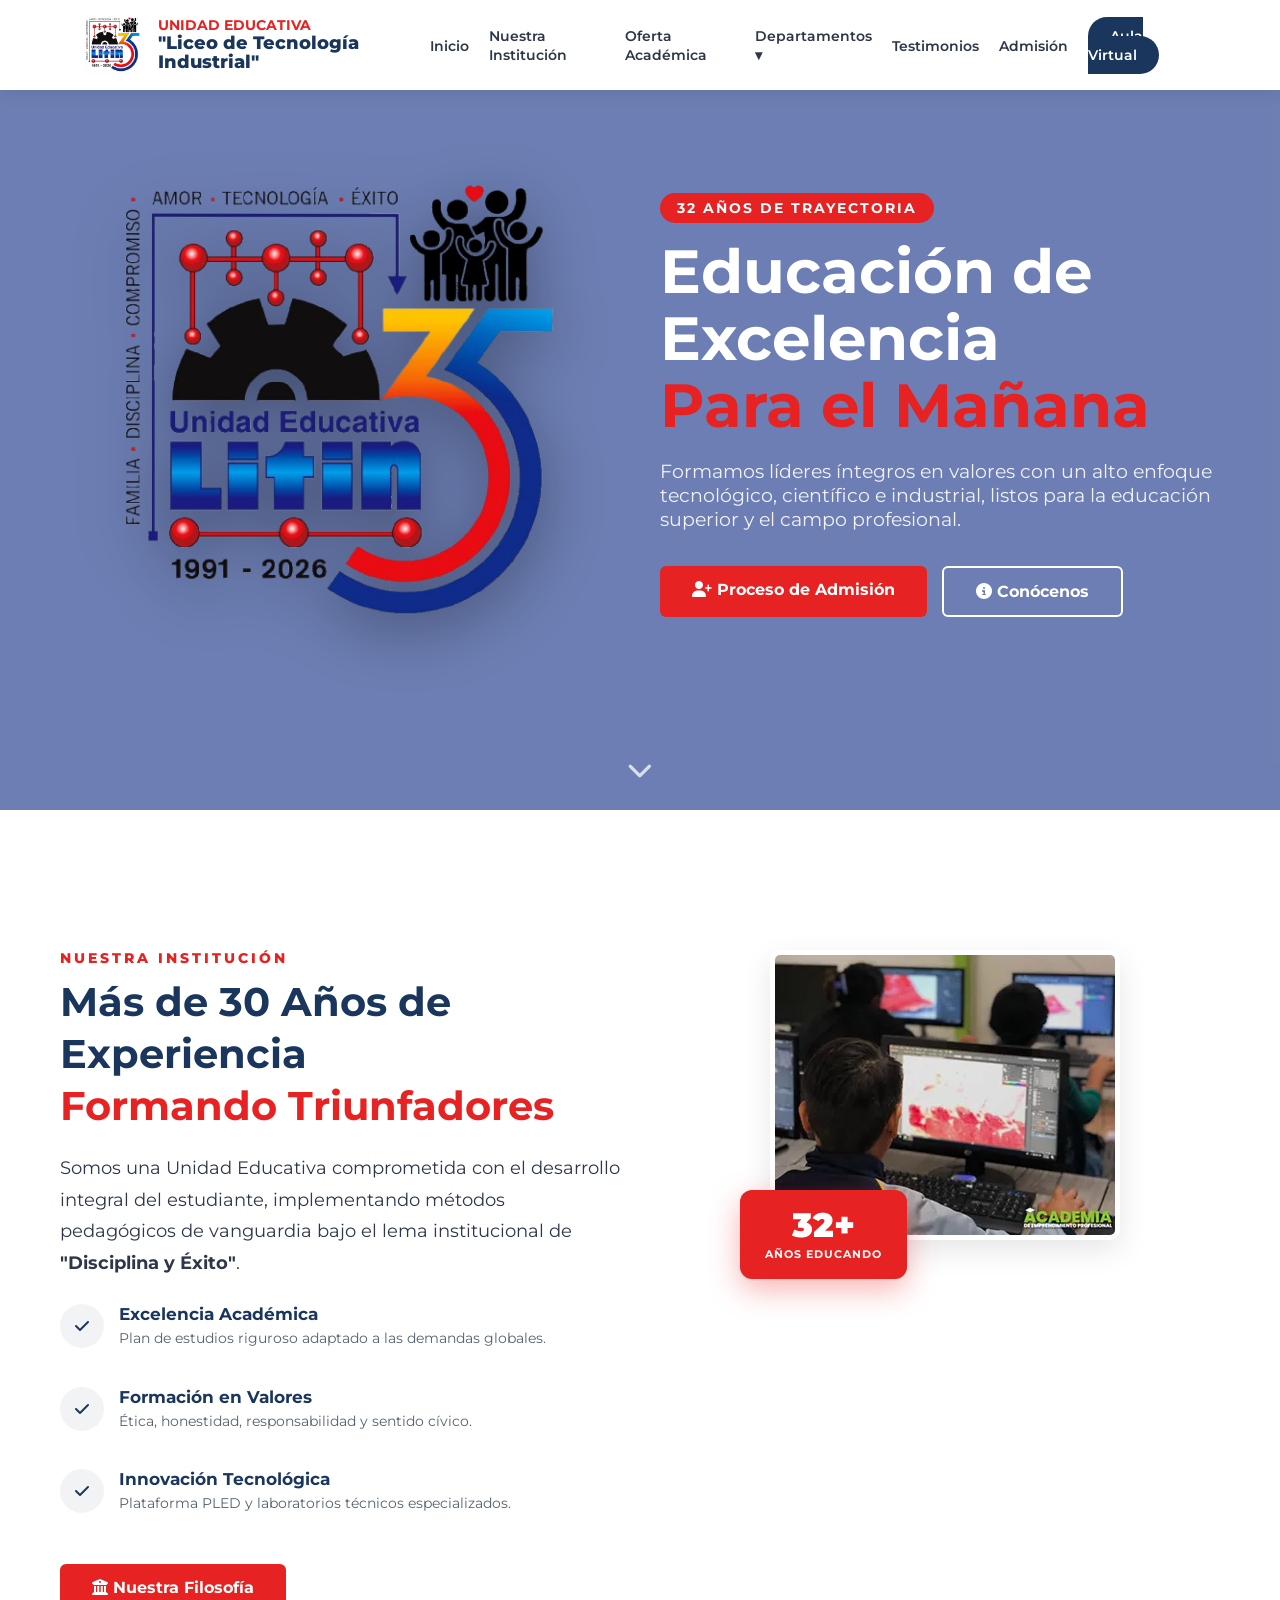
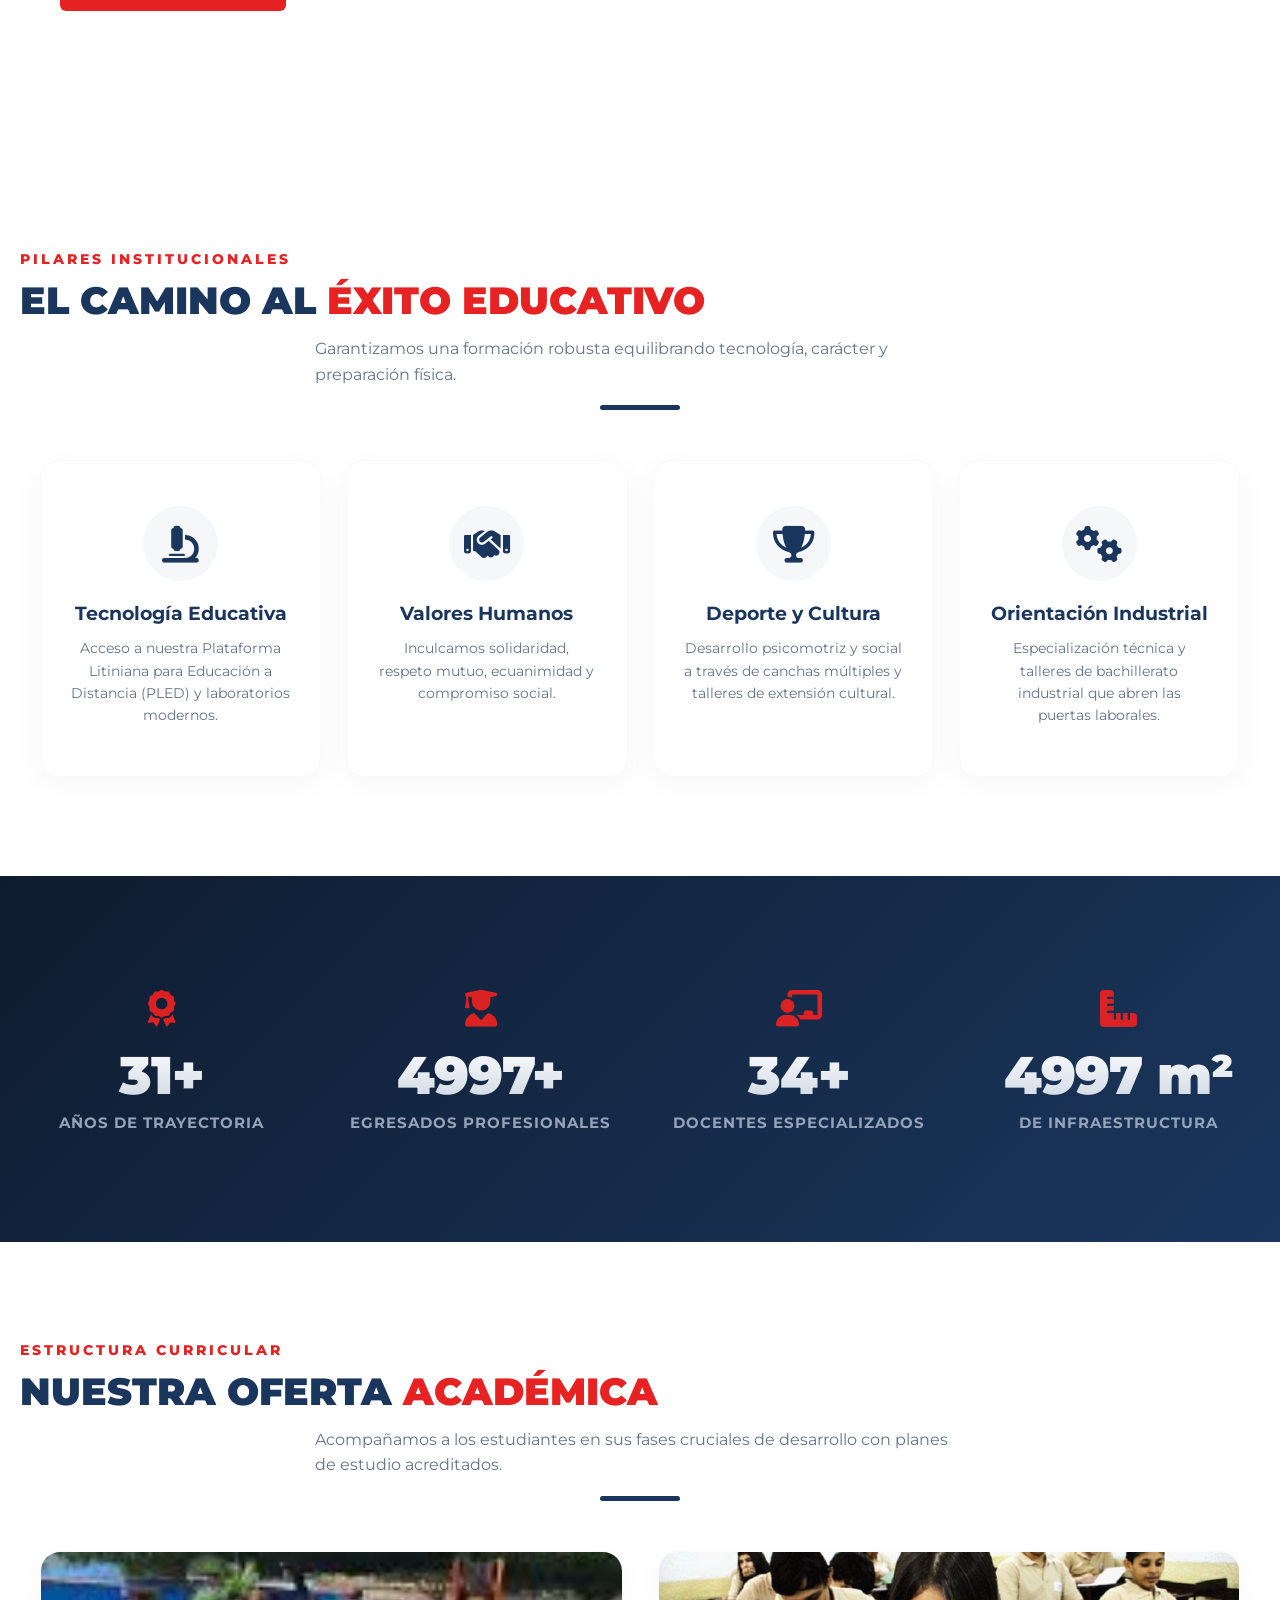
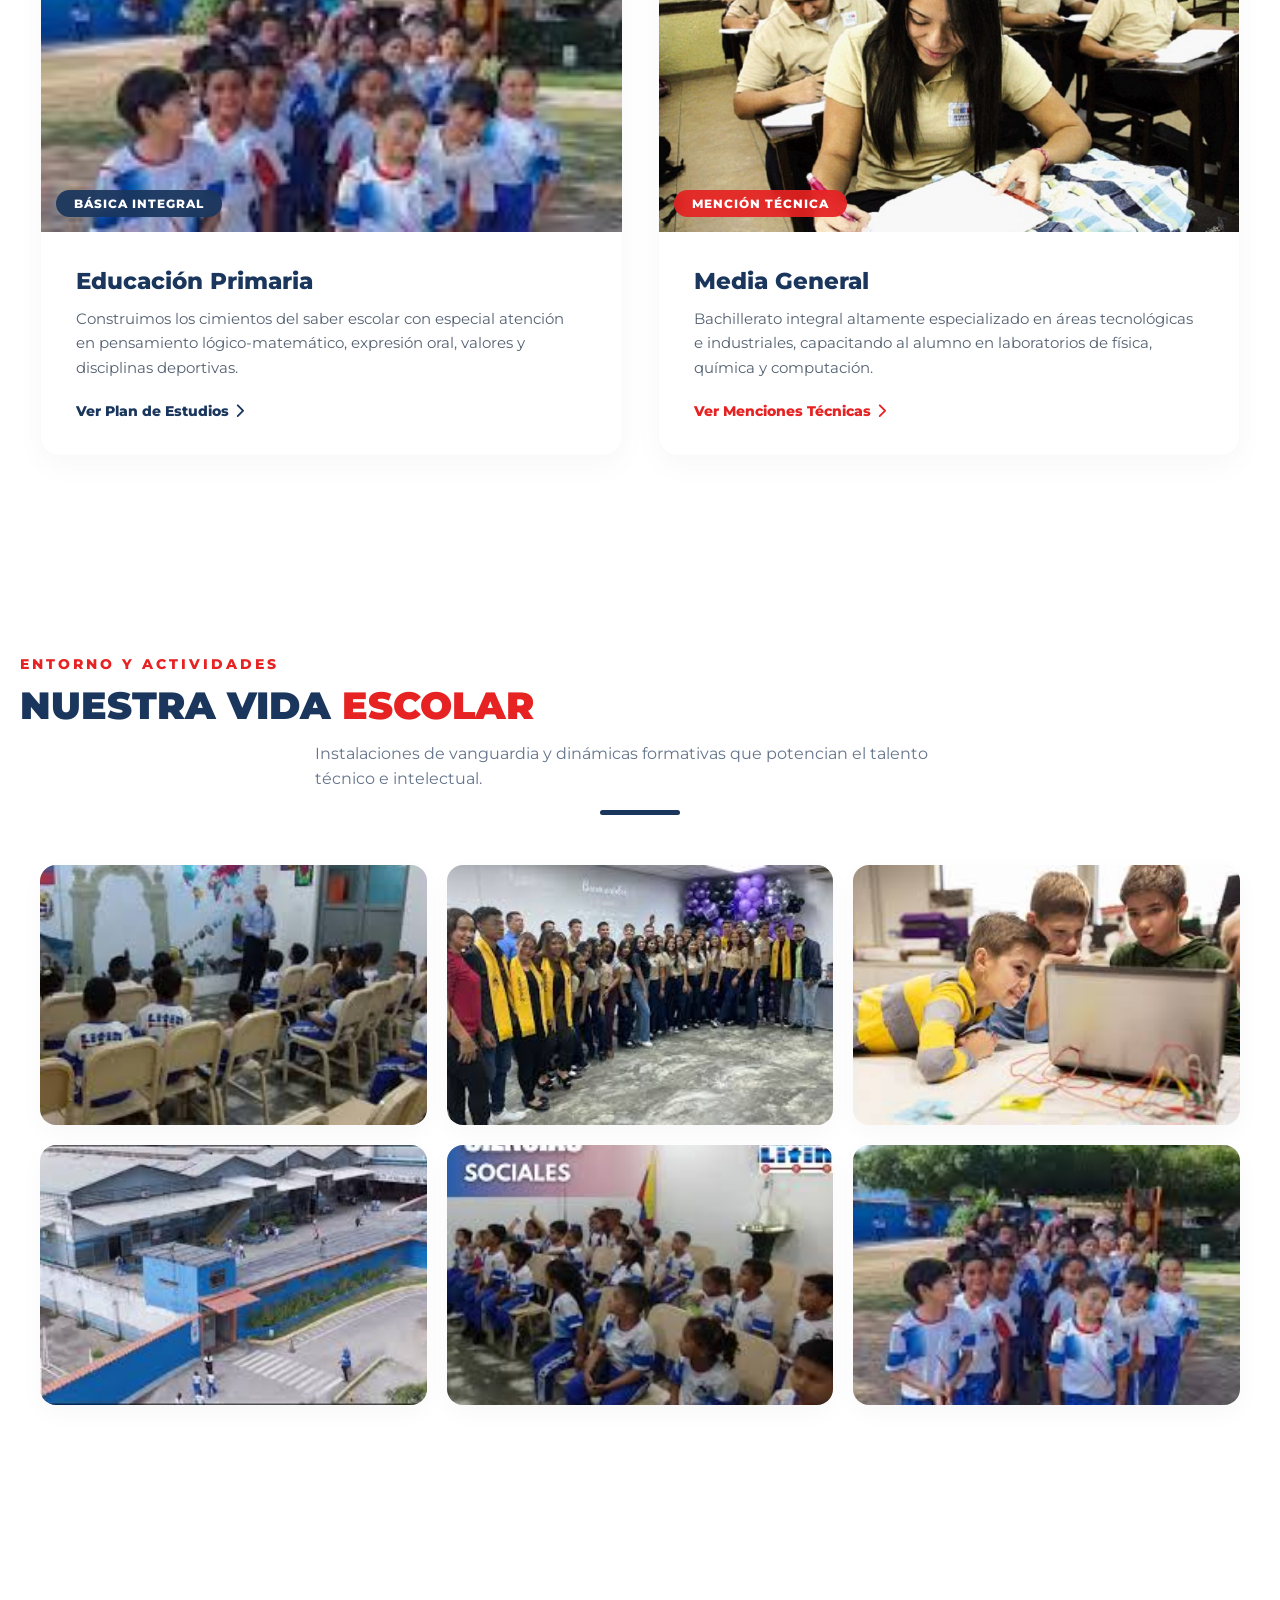
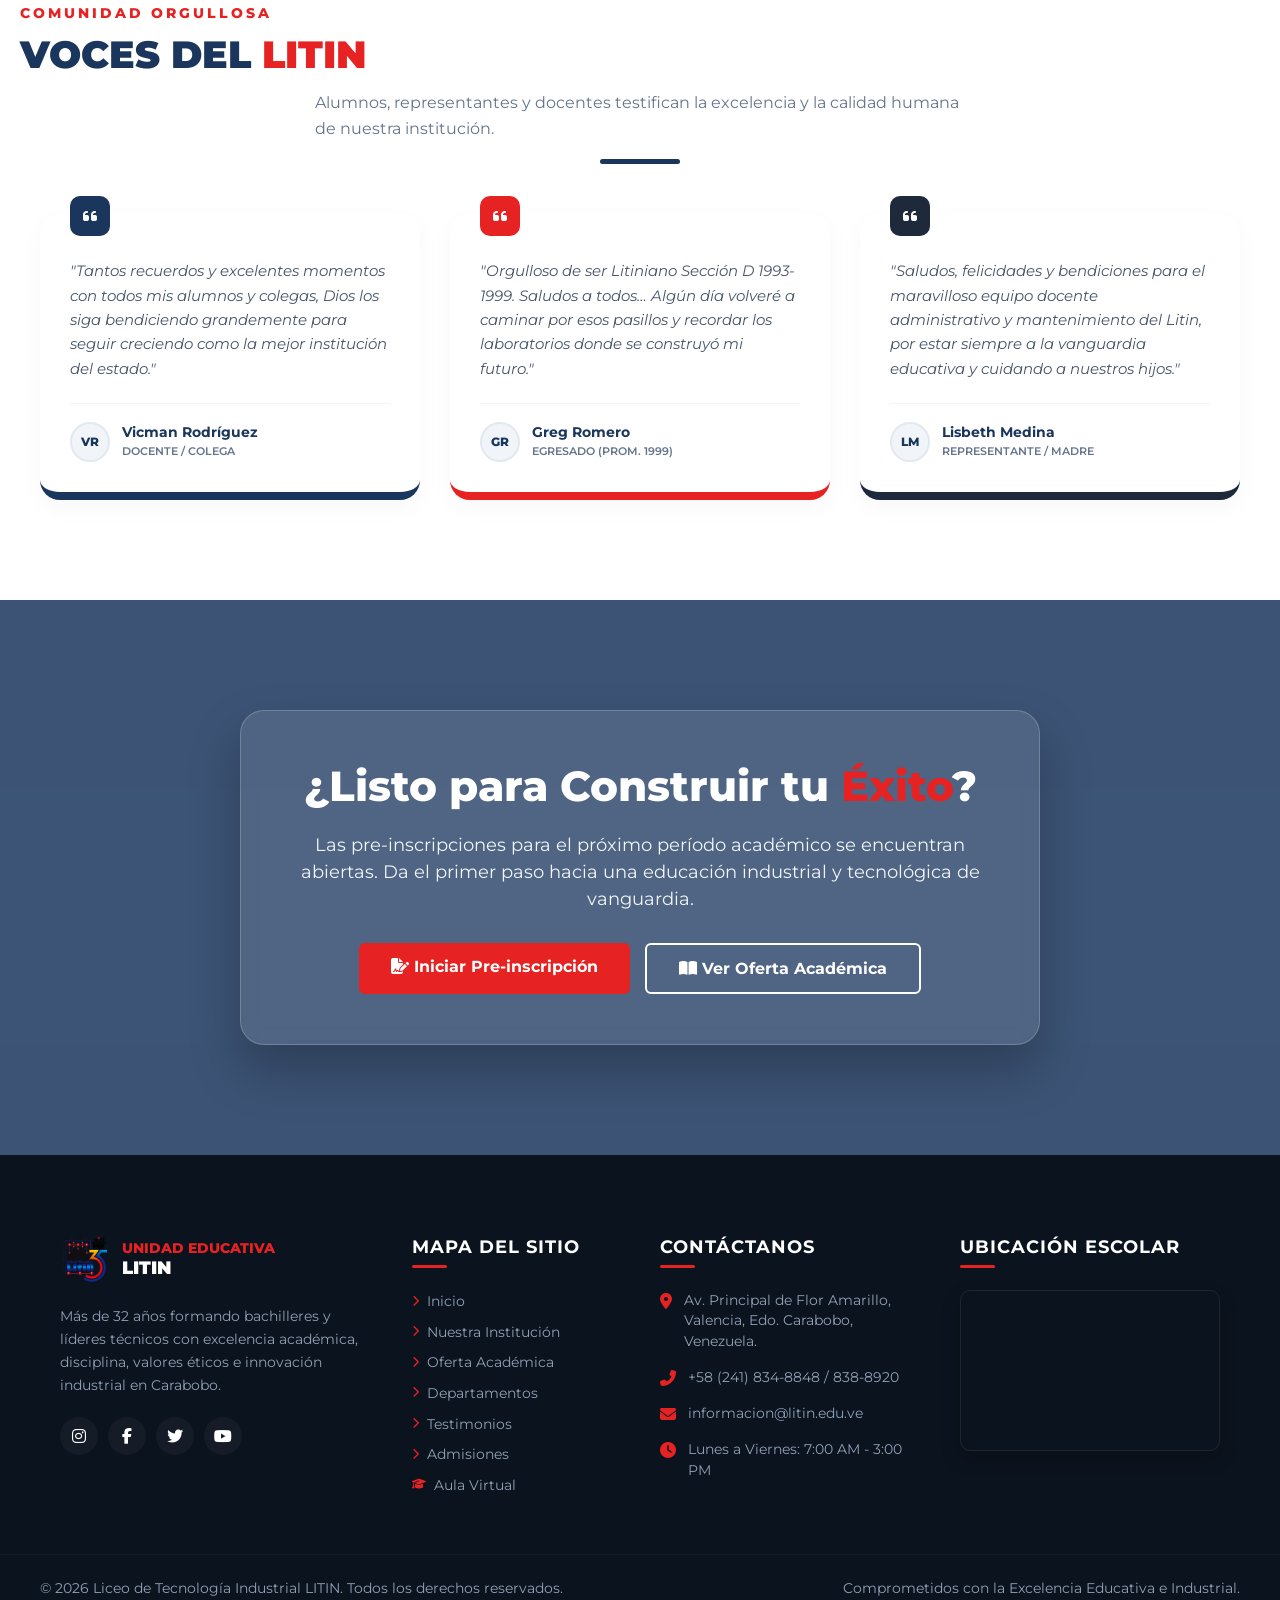
==== commit 4dc1c50d: "Improve SEO and update content in index.html Updated the title and meta description for better SEO. " ====
--- a/index.html
+++ b/index.html
@@ -471,4 +471,4 @@
     <script src="js/main.js"></script>
 </body>
 
-</html>+</html>
